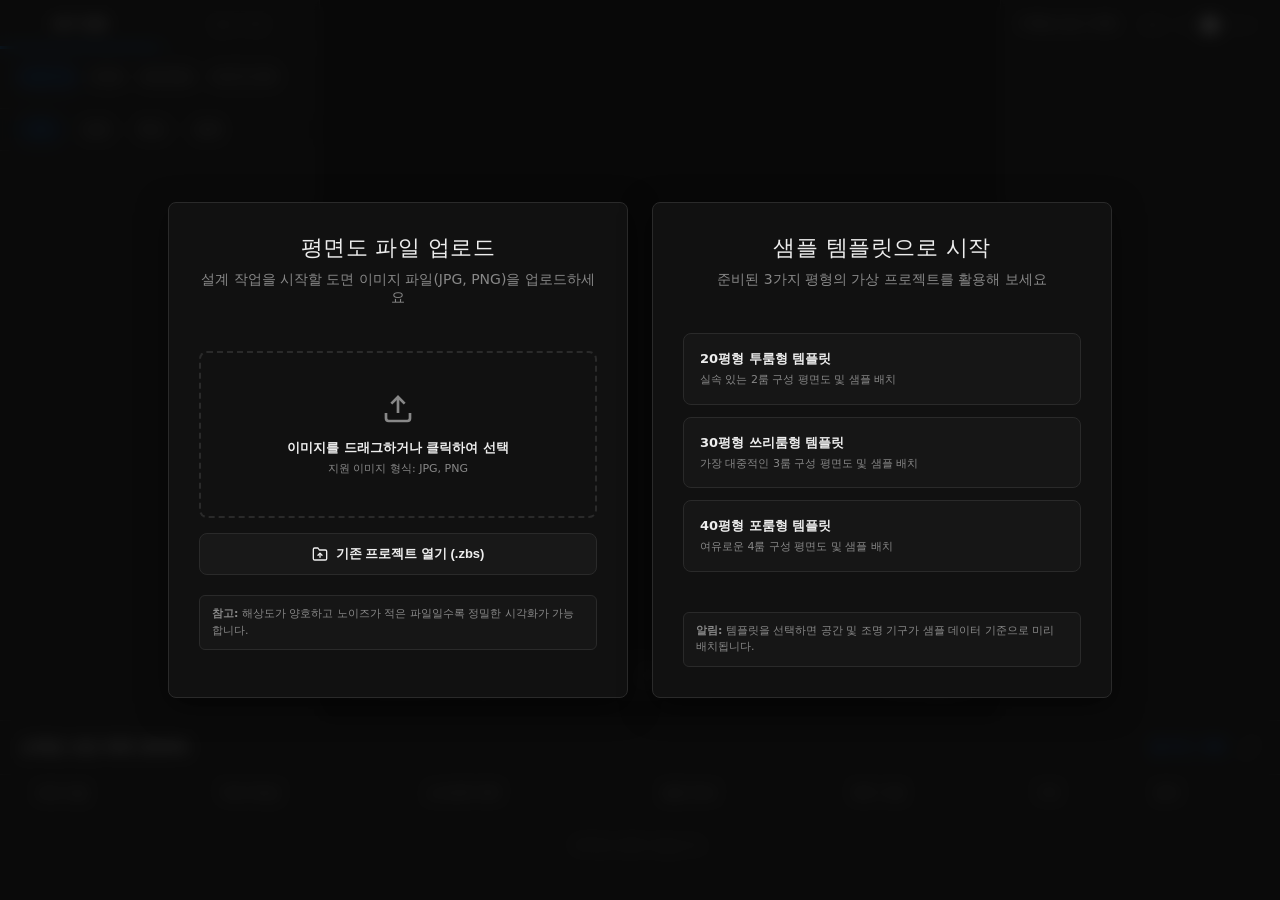
==== index.html @ 061b0a7b "fix: 마그네틱 레일 배치 시 마감캡 자동 등록 제거 레일 배치할 때마다 기본으로 함께 등록되던 마감캡 1개를 BOM 자동 산출 목록에서 제외 (app.js getMagnetic" ====
<!DOCTYPE html>
<html lang="ko">
<head>
    <script>
      if (location.hostname === 'insung-lll.github.io' || location.hostname === 'zibis-lighting-planner.vercel.app') {
        location.replace('https://zibis-lighting-planner.pages.dev/');
      }
    </script>
  <meta charset="utf-8">
  <meta http-equiv="X-UA-Compatible" content="IE=edge">
  <meta name="viewport" content="width=device-width, initial-scale=1.0, maximum-scale=1.0, user-scalable=no" />
  <title>ZIBIS — 조명 배치 플래너</title>
  <link rel="shortcut icon" href="img/pa_s.jpg" type="image/x-icon">
  <link rel="icon" href="img/pa_s.jpg" type="image/jpeg">
  <!-- Open Graph / KakaoTalk / Facebook Sharing Meta Tags -->
  <meta property="og:title" content="ZIBIS — 조명 배치 플래너" />
  <meta property="og:description" content="지비스 조명 배치 플래너 및 견적 계산기" />
  <meta property="og:type" content="website" />
  <meta property="og:url" content="https://zibis-lighting-planner.pages.dev/" />
  <meta property="og:image" content="https://zibis-lighting-planner.pages.dev/share.png" />
  <meta property="og:image:width" content="1200" />
  <meta property="og:image:height" content="630" />
  <meta name="twitter:card" content="summary_large_image" />
  <meta name="twitter:image" content="https://zibis-lighting-planner.pages.dev/share.png" />
  <link rel="stylesheet" type="text/css" href="style.css?v=29" />
  <script src="https://cdn.jsdelivr.net/npm/exceljs@4.4.0/dist/exceljs.min.js"></script>
  <script src="https://cdn.jsdelivr.net/npm/@supabase/supabase-js@2/dist/umd/supabase.min.js"></script>
</head>
<body>

<div class="app-wrapper" id="appWrapper">

  <!-- Top Navigation Bar -->
  <div class="topbar" style="position: relative; z-index: 300; display: none;">
    <div class="topbar-left" style="display:flex; align-items:center; gap:12px; position: relative;">
      <button class="btn" id="btnHamburgerMenu" title="메뉴" style="background: none; border: none; color: var(--text-dim); cursor: pointer; display: flex; align-items: center; justify-content: center; padding: 6px; border-radius: 6px; transition: all 0.2s;">
        <svg width="20" height="20" viewBox="0 0 24 24" fill="none" stroke="currentColor" stroke-width="2.5" stroke-linecap="round" stroke-linejoin="round">
          <line x1="3" y1="12" x2="21" y2="12"></line>
          <line x1="3" y1="6" x2="21" y2="6"></line>
          <line x1="3" y1="18" x2="21" y2="18"></line>
        </svg>
      </button>
      
      <!-- Hamburger Dropdown Menu -->
      <div class="hamburger-dropdown" id="hamburgerDropdown" style="display: none; position: absolute; left: 0; top: 40px; z-index: 1200;">
        <button class="hamburger-dropdown-item" id="btnMenuHome" style="width: 100%; border: none; background: none; padding: 10px 16px; text-align: left; font-size: 13px; color: var(--text); cursor: pointer; display: flex; align-items: center; gap: 16px; transition: background-color 0.15s;">
          <svg width="14" height="14" viewBox="0 0 11 12" fill="none" stroke="currentColor" stroke-width="1.2" stroke-linecap="round" stroke-linejoin="round">
            <path d="M0.5 5.02941L5.5 0.5L10.5 5.02941L10.5 11.5H7.375V8.91176C7.375 8.39693 7.17746 7.90319 6.82583 7.53915C6.4742 7.1751 5.99728 6.97059 5.5 6.97059C5.00272 6.97059 4.52581 7.1751 4.17418 7.53915C3.82255 7.90319 3.625 8.39693 3.625 8.91176V11.5H0.500003L0.5 5.02941Z"/>
          </svg>
          홈으로
        </button>
        <button class="hamburger-dropdown-item" id="btnMenuCalibrate" style="width: 100%; border: none; background: none; padding: 10px 16px; text-align: left; font-size: 13px; color: var(--text); cursor: pointer; display: flex; align-items: center; gap: 16px; transition: background-color 0.15s;">
          <svg width="14" height="14" viewBox="0 0 12 12" fill="none" stroke="currentColor" stroke-width="1.2" stroke-linecap="round" stroke-linejoin="round">
            <rect x="0.5" y="4" width="11" height="4" rx="0.5"/>
            <line x1="3" y1="4" x2="3" y2="6"/>
            <line x1="5.5" y1="4" x2="5.5" y2="6"/>
            <line x1="8" y1="4" x2="8" y2="6"/>
          </svg>
          스케일 보정
        </button>
        <button class="hamburger-dropdown-item" id="btnMenuSaveFile" style="width: 100%; border: none; background: none; padding: 10px 16px; text-align: left; font-size: 13px; color: var(--text); cursor: pointer; display: flex; align-items: center; gap: 16px; transition: background-color 0.15s;">
          <svg width="14" height="14" viewBox="0 0 11 12" fill="none" stroke="currentColor" stroke-width="1.2" stroke-linecap="round" stroke-linejoin="round">
            <path d="M10.5 8.26471V10.2059C10.5 10.9206 9.94036 11.5 9.25 11.5H1.75C1.05964 11.5 0.5 10.9206 0.5 10.2059L0.5 8.26471M8 5.67647L5.5 8.26471L3 5.67647M5.5 8.26471V0.5"/>
          </svg>
          파일 저장
        </button>
        <button class="hamburger-dropdown-item" id="btnMenuOpenFile" style="width: 100%; border: none; background: none; padding: 10px 16px; text-align: left; font-size: 13px; color: var(--text); cursor: pointer; display: flex; align-items: center; gap: 16px; transition: background-color 0.15s;">
          <svg width="14" height="14" viewBox="0 0 10 12" fill="none" stroke="currentColor" stroke-width="1.2" stroke-linecap="round" stroke-linejoin="round">
            <path d="M5.64286 0.5H0.5V11.5H9.5V4.16667M5.64286 0.5H6.28571L9.5 3.55556V4.16667M5.64286 0.5V2.94444C5.64286 3.55556 6.28571 4.16667 6.92857 4.16667H9.5"/>
          </svg>
          파일 열기
        </button>
        <button class="hamburger-dropdown-item" id="btnMenuDownloadEstimate" style="width: 100%; border: none; background: none; padding: 10px 16px; text-align: left; font-size: 13px; color: var(--text); cursor: pointer; display: flex; align-items: center; gap: 16px; transition: background-color 0.15s;">
          <svg width="18" height="18" viewBox="0 0 38 38" fill="none" xmlns="http://www.w3.org/2000/svg">
            <path fill-rule="evenodd" clip-rule="evenodd" d="M23.0659 4.35413L6.84827 4.35413V33.6458H31.1513V12.7747L23.0659 4.35413Z" stroke="currentColor" stroke-width="2.5" stroke-linecap="square"/>
            <path d="M22.312 5.23242V13.696H30.3982" stroke="currentColor" stroke-width="2.5" stroke-linecap="square"/>
            <path d="M17.2019 25.8517V16.2102" stroke="currentColor" stroke-width="2.5" stroke-linecap="square"/>
            <path d="M20.9437 22.9914L17.201 26.75L13.4584 22.9914" stroke="currentColor" stroke-width="2.5" stroke-linecap="square"/>
          </svg>
          견적 다운로드
        </button>
      </div>

      <div class="logo" id="logoHome">
        <img src="logo.png" alt="zibis logo">
      </div>
    </div>

    <div class="topbar-actions" style="display: flex; align-items: center; gap: 10px;">
      <!-- 로그인 전 화면용 Signup / Login 링크 (견적 다운로드 왼쪽 배치) -->
      <div class="header-auth-links" id="headerAuthLinks" style="margin-right: 12px; display: flex;">
        <span class="auth-link" id="btnHeaderSignup">Signup</span>
        <span class="auth-link" id="btnHeaderLogin">Login</span>
      </div>

      <!-- User Profile Dropdown (로그인 완료 시 노출, 견적 다운로드 왼쪽 배치) -->
      <div class="profile-menu-container" id="profileMenuContainer" style="display: none; position: relative; margin-right: 12px;">
        <!-- Circular grey outline button matching figma node 50-635 (No initials, silhouette only) -->
        <div class="profile-avatar" id="btnProfileMenu" style="width: 28px; height: 28px; border-radius: 50%; display: flex; align-items: center; justify-content: center; cursor: pointer; user-select: none; transition: background-color 0.2s;">
          <svg width="28" height="28" viewBox="0 0 26 26" fill="none" xmlns="http://www.w3.org/2000/svg">
            <path d="M13 1C6.37258 1 1 6.37258 1 13C1 19.6274 6.37258 25 13 25C19.6274 25 25 19.6274 25 13C25 6.37258 19.6274 1 13 1Z" fill="#2A2A2A"/>
            <path d="M13 13C15.2091 13 17 11.2091 17 9C17 6.79086 15.2091 5 13 5C10.7909 5 9 6.79086 9 9C9 11.2091 10.7909 13 13 13Z" fill="#2A2A2A"/>
            <path d="M21 21.9444C21 19.7847 19.4377 16.9999 17 17H9C6.56229 16.9999 5 19.7847 5 21.9444M1 13C1 6.37258 6.37258 1 13 1C19.6274 1 25 6.37258 25 13C25 19.6274 19.6274 25 13 25C6.37258 25 1 19.6274 1 13ZM17 9C17 11.2091 15.2091 13 13 13C10.7909 13 9 11.2091 9 9C9 6.79086 10.7909 5 13 5C15.2091 5 17 6.79086 17 9Z" stroke="#D9D9D9"/>
          </svg>
        </div>
        
        <!-- profile-dropdown matching hamburger-dropdown style -->
        <div class="hamburger-dropdown" id="profileDropdown" style="display: none; position: absolute; right: 0; top: 40px; z-index: 1200;">
          <button class="hamburger-dropdown-item" id="btnMenuProfile">
            <svg width="14" height="14" viewBox="0 0 11 12" fill="none" stroke="currentColor" stroke-width="1.2" stroke-linecap="round" stroke-linejoin="round">
              <path d="M8 7.83333H3C1.61929 7.83333 0.5 8.92775 0.5 10.2778V11.5H10.5V10.2778C10.5 8.92775 9.38071 7.83333 8 7.83333Z"/>
              <path d="M5.5 5.38889C6.88071 5.38889 8 4.29447 8 2.94444C8 1.59441 6.88071 0.5 5.5 0.5C4.11929 0.5 3 1.59441 3 2.94444C3 4.29447 4.11929 5.38889 5.5 5.38889Z"/>
            </svg>
            회원 정보
          </button>
          
          <button class="hamburger-dropdown-item" id="btnMenuEstimates" style="display: none !important;">
            <svg width="14" height="14" viewBox="0 0 11 12" fill="none" stroke="currentColor" stroke-width="1.2" stroke-linecap="round" stroke-linejoin="round">
              <path d="M2.64286 6.61111H6.92857M2.64286 9.05556H8.35714M6.21429 0.5H0.5V11.5H10.5V4.16667M6.21429 0.5H6.92857L10.5 3.55556V4.16667M6.21429 0.5V2.94444C6.21429 3.55556 6.92857 4.16667 7.64286 4.16667H10.5"/>
            </svg>
            내 견적서
          </button>
          
          <button class="hamburger-dropdown-item" id="btnMenuFeedback">
            <svg width="14" height="14" viewBox="0 0 11 11" fill="none" stroke="currentColor" stroke-width="1.2" stroke-linecap="round" stroke-linejoin="round">
              <path d="M10.5 10.5L7.33334 9.44445C7.33334 9.44445 6.65816 9.94442 5.22222 9.94442C2.61421 9.94442 0.5 7.83021 0.5 5.22221C0.5 2.61421 2.61421 0.5 5.22222 0.5C7.83022 0.5 9.94443 2.61421 9.94443 5.22221C9.94443 6.61109 9.44445 7.33334 9.44445 7.33334L10.5 10.5Z"/>
            </svg>
            의견 남기기
          </button>
          
          <div style="height: 1px; background-color: #2a2a2a; margin: 4px 0; width: 100%;"></div>
          
          <button class="hamburger-dropdown-item logout" id="btnMenuLogout" style="color: #737373 !important; justify-content: center; text-align: center;">
            로그아웃
          </button>
        </div>
      </div>

      <!-- 견적 다운로드 버튼 영역 (프로젝트 로드 후 노출, 가장 우측 배치) -->
      <div class="download-container" style="position: relative; display: none; align-items: center; gap: 8px;">
        <!-- 실제 클릭 로직은 기존 버튼에 그대로 유지, 화면엔 숨기고 아래 "견적" 드롭다운에서 위임 호출 -->
        <button class="btn btn-secondary btn-consult" id="btnConsultation" title="견적 상담 신청 (플로우 연동)" style="display: none;">
          <svg width="15" height="15" viewBox="0 0 24 24" fill="none" stroke="currentColor" stroke-width="2.5" stroke-linecap="round" stroke-linejoin="round">
            <path d="M21 15a2 2 0 0 1-2 2H7l-4 4V5a2 2 0 0 1 2-2h14a2 2 0 0 1 2 2z"/>
          </svg>
          견적 상담하기
        </button>
        <button class="btn btn-primary btn-download" id="btnExport" title="견적 다운로드 (엑셀)" style="display: none;">
          <svg width="18" height="18" viewBox="0 0 38 38" fill="none" xmlns="http://www.w3.org/2000/svg" style="margin-top: -1px;">
            <path fill-rule="evenodd" clip-rule="evenodd" d="M23.0659 4.35413L6.84827 4.35413V33.6458H31.1513V12.7747L23.0659 4.35413Z" stroke="currentColor" stroke-width="2.5" stroke-linecap="square"/>
            <path d="M22.312 5.23242V13.696H30.3982" stroke="currentColor" stroke-width="2.5" stroke-linecap="square"/>
            <path d="M17.2019 25.8517V16.2102" stroke="currentColor" stroke-width="2.5" stroke-linecap="square"/>
            <path d="M20.9437 22.9914L17.201 26.75L13.4584 22.9914" stroke="currentColor" stroke-width="2.5" stroke-linecap="square"/>
          </svg>
          견적 다운로드
        </button>

        <!-- 견적 통합 드롭다운: 다운로드(즉시 실행) / 상담하기 / 상담내역(드롭다운) -->
        <div class="quote-menu-wrap" id="quoteMenuWrap" style="position: relative; display: flex; gap: 1px; height: 34px;">
          <button class="quote-btn-download" id="btnQuoteDownloadDirect" title="견적 다운로드">
            <svg width="19" height="19" viewBox="0 0 19 19" fill="none" xmlns="http://www.w3.org/2000/svg">
              <path fill-rule="evenodd" clip-rule="evenodd" d="M11.5329 2.17708L3.42411 2.17708V16.8229H15.5756V6.38737L11.5329 2.17708Z" stroke="white" stroke-width="1.2" stroke-linecap="square"/>
              <path d="M11.156 2.61621V6.84801H15.1991" stroke="white" stroke-width="1.2" stroke-linecap="square"/>
              <path d="M8.60095 12.9259V8.10509" stroke="white" stroke-width="1.2" stroke-linecap="square"/>
              <path d="M10.4718 11.4957L8.60049 13.375L6.72917 11.4957" stroke="white" stroke-width="1.2" stroke-linecap="square"/>
            </svg>
            견적 다운로드
          </button>
          <button class="quote-btn-toggle" id="btnQuoteDropdownToggle" title="더 보기">
            <svg width="10" height="6" viewBox="0 0 9.2 5.2" fill="none" xmlns="http://www.w3.org/2000/svg">
              <path d="M0.6 0.6L4.6 4.6L8.6 0.6" stroke="white" stroke-width="1.2" stroke-linecap="round" stroke-linejoin="round"/>
            </svg>
          </button>
          <div class="hamburger-dropdown" id="quoteDropdown" style="display: none; position: absolute; right: 0; top: 40px; z-index: 1200;">
            <button class="hamburger-dropdown-item" id="btnMenuQuoteConsult" style="display: none;">
              <svg width="14" height="14" viewBox="0 0 24 24" fill="none" stroke="currentColor" stroke-width="2.5" stroke-linecap="round" stroke-linejoin="round">
                <path d="M21 15a2 2 0 0 1-2 2H7l-4 4V5a2 2 0 0 1 2-2h14a2 2 0 0 1 2 2z"/>
              </svg>
              견적 상담하기
            </button>
            <button class="hamburger-dropdown-item" id="btnMenuQuoteHistory" style="display: none;">
              <svg width="14" height="14" viewBox="0 0 24 24" fill="none" stroke="currentColor" stroke-width="2.5" stroke-linecap="round" stroke-linejoin="round">
                <circle cx="12" cy="12" r="9"/>
                <polyline points="12 7 12 12 15 14"/>
              </svg>
              견적 상담내역
            </button>
          </div>
        </div>
      </div>
    </div>
  </div>

  <!-- Hidden file input for loading project files -->
  <input type="file" id="loadProjectInput" accept=".zbs" style="display:none;">

  <!-- Main Layout -->
  <div class="main-layout">
    
    <!-- Left Sidebar: Fixture Library -->
    <div class="left-panel" id="leftPanel">
      <div class="library-tabs" id="libraryTabs">
        <div class="library-tab active" data-line="zibis_iot">IoT 조명</div>
        <div class="library-tab" data-line="zibis_general">일반 조명</div>
        <div class="library-tab-indicator" id="libraryTabIndicator"></div>
      </div>
      <div class="category-pills-wrap" id="categoryPillsWrap">
        <div class="category-pills" id="categoryPills">
          <div class="pill active" data-category="downlight">다운라이트</div>
          <div class="pill" data-category="direct">메인등</div>
          <div class="pill" data-category="multi">멀티매입등</div>
          <div class="pill" data-category="linebar">라인/마그네틱</div>
        </div>
      </div>
      
      <div class="sub-category-pills-wrap" id="subCategoryPillsWrap">
        <div class="sub-category-pills" id="subCategoryPills">
          <div class="sub-pill active" data-subcategory="all">전체</div>
          <div class="sub-pill" data-subcategory="spot">집중</div>
          <div class="sub-pill" data-subcategory="diffused">확산</div>
          <div class="sub-pill" data-subcategory="deep">움푹</div>
        </div>
      </div>

      <div class="fixture-list" id="fixtureList">
        <!-- Fixture cards populated dynamically via JS -->
      </div>
      
      <!-- Left Panel Bottom Info Section -->
      <div class="left-panel-info" id="canvasToolbar" style="display:none;">
        <div style="display:flex; align-items:center; gap:0;">
          <button id="infoPrevBtn" class="info-nav-btn" aria-label="이전">&#8249;</button>
          <div class="left-panel-info-scroll" id="infoPanelScroll">
            <div class="left-panel-info-group">
              <div class="stat">
                <span class="prop-label">스케일</span>
                <span class="stat-value" id="scaleDisplay">1m = - px</span>
              </div>
              <div class="stat">
                <span class="prop-label">면적</span>
                <span class="stat-value" id="pyeongDisplay">-</span>
              </div>
              <div class="stat">
                <span class="prop-label">천장고</span>
                <div class="stat-value" style="display:flex; align-items:center; gap:4px;">
                  <input type="number" class="form-input" id="ceilingHeightInput" value="2.4" min="1.0" max="6.0" step="0.1" style="width: 46px; height: 24px; text-align: center; background-color: rgba(255,255,255,0.06); border: 1px solid var(--border); border-radius: 4px; color: var(--text); font-size: 12px; padding: 0; box-sizing: border-box; outline: none; -moz-appearance: textfield;">
                  <span style="font-size:12px; color:var(--text-dim); font-weight:normal;">m</span>
                </div>
              </div>
            </div>
          </div>
          <button id="infoNextBtn" class="info-nav-btn" aria-label="다음">&#8250;</button>
        </div>
      </div>
    </div>
    
    <!-- Center Canvas Area -->
    <div class="canvas-area" id="canvasArea" tabindex="0">

      <!-- Zone Polygon Drawing Hint -->
      <div class="zone-draw-hint" id="zoneDrawHint" style="display: none;">
        <kbd>Shift</kbd>를 누른 채 이동하면 수평/수직 정렬 · 잘못 찍었으면 <kbd>Backspace</kbd>로 마지막 점 취소
      </div>

      <!-- Horizontal Toolbar at Bottom Center -->
      <div class="horizontal-toolbar" id="horizontalToolbar">
        <!-- 공간 추가 (사각형) -->
        <div class="toolbar-group" style="position: relative;">
          <button class="toolbar-btn" id="btnDrawZoneRect" data-tooltip="공간 추가 (사각형)">
            <svg width="16" height="16" viewBox="0 0 24 24" fill="none" stroke="currentColor" stroke-width="2" stroke-linecap="round" stroke-linejoin="round">
              <rect x="3" y="3" width="18" height="18" rx="2"/>
            </svg>
          </button>
          
          <!-- Onboarding Guide Tooltip -->
          <div class="onboarding-tooltip" id="onboardingTooltip">
            <span>도면 위에 먼저 공간을 추가해 주세요!</span>
            <button class="onboarding-close-btn" id="btnDismissOnboarding" title="닫기">×</button>
            <div class="onboarding-tooltip-arrow"></div>
          </div>
        </div>

        <!-- 공간 추가 (다각형) -->
        <div class="toolbar-group">
          <button class="toolbar-btn" id="btnDrawZonePolygon" data-tooltip="공간 추가 (다각형)">
            <svg width="16" height="16" viewBox="0 0 24 24" fill="none" stroke="currentColor" stroke-width="2" stroke-linecap="round" stroke-linejoin="round">
              <polygon points="12 2, 22 8.5, 17 20, 7 20, 2 8.5"/>
            </svg>
          </button>
        </div>

        <!-- 선택 모드 -->
        <div class="toolbar-group">
          <button class="toolbar-btn active" id="btnSelectMode" data-tooltip="선택 모드">
            <svg width="16" height="16" viewBox="0 0 24 24" fill="none" stroke="currentColor" stroke-width="2" stroke-linecap="round" stroke-linejoin="round">
              <polygon points="3 3, 21 10, 12 12, 10 21"/>
            </svg>
          </button>
        </div>

        <!-- 치수 추가 -->
        <div class="toolbar-group">
          <button class="toolbar-btn" id="tabMeasure" data-tooltip="치수 추가">
            <svg width="16" height="16" viewBox="0 0 24 24" fill="none" stroke="currentColor" stroke-width="2" stroke-linecap="round" stroke-linejoin="round">
              <path d="M2 20L20 2"/>
              <path d="M5.5 16.5L8 14"/>
              <path d="M9.5 12.5L12 10"/>
              <path d="M13.5 8.5L16 6"/>
            </svg>
          </button>
        </div>

        <!-- 컨트롤러 위치 표시 (선택 사항) -->
        <div class="toolbar-group">
          <button class="toolbar-btn" id="tabControllerMark" data-tooltip="컨트롤러 위치 표시 (선택)">
            <svg width="16" height="16" viewBox="0 0 24 24" fill="none" stroke="currentColor" stroke-width="2" stroke-linecap="round" stroke-linejoin="round">
              <path d="M12 22s8-7.4 8-13a8 8 0 1 0-16 0c0 5.6 8 13 8 13z"/>
              <circle cx="12" cy="9" r="2.5"/>
            </svg>
          </button>
        </div>

        <!-- 구분선 -->
        <div class="toolbar-divider"></div>

        <!-- 뒤로가기 -->
        <div class="toolbar-group">
          <button class="toolbar-btn" id="btnUndo" data-tooltip="뒤로가기 (Ctrl+Z)" disabled>
            <svg width="16" height="16" viewBox="0 0 24 24" fill="none" stroke="currentColor" stroke-width="2" stroke-linecap="round" stroke-linejoin="round">
              <path d="M3 7v6h6"/>
              <path d="M21 17a9 9 0 0 0-9-9 9 9 0 0 0-6 2.3L3 13"/>
            </svg>
          </button>
        </div>

        <!-- 앞으로가기 -->
        <div class="toolbar-group">
          <button class="toolbar-btn" id="btnRedo" data-tooltip="앞으로가기 (Ctrl+Y)" disabled>
            <svg width="16" height="16" viewBox="0 0 24 24" fill="none" stroke="currentColor" stroke-width="2" stroke-linecap="round" stroke-linejoin="round">
              <path d="M21 7v6h-6"/>
              <path d="M3 17a9 9 0 0 1 9-9 9 9 0 0 1 6 2.3l3 2.7"/>
            </svg>
          </button>
        </div>
      </div>
      
      <!-- Interactive canvas container (Pan & Zoom) -->
      <div class="canvas-container" id="canvasContainer" style="display:none;">
        <canvas id="floorplanCanvas"></canvas>
        <canvas id="gridCanvas" class="grid-overlay"></canvas>
        <canvas id="zoneCanvas" class="grid-overlay"></canvas>
        <canvas id="lightOverlay"></canvas>
        <canvas id="interactionLayer"></canvas>
      </div>
      
      <!-- 제품 설치 안내 멘트 바 -->
      <div id="placeGuideToast" style="display: none; position: absolute; top: 20px; left: 50%; transform: translateX(-50%); background: rgba(18, 18, 18, 0.85); backdrop-filter: blur(10px); border: 1px solid rgba(255, 255, 255, 0.1); border-radius: 30px; padding: 10px 20px; color: #ffffff; font-size: 12px; font-weight: 500; align-items: center; gap: 8px; box-shadow: 0 8px 32px rgba(0, 0, 0, 0.4); z-index: 100; transition: opacity 0.2s ease, transform 0.2s ease; pointer-events: none;">
        <span style="display: inline-block; width: 6px; height: 6px; background-color: #007ce4; border-radius: 50%;"></span>
        <span>도면에 제품 설치 중... <span style="color: #888888;">(<span style="color: #ffffff; font-weight: 600;">Shift 키</span>를 누르면 자동 스냅 정렬선이 켜집니다.)</span></span>
      </div>
      <!-- Canvas Zoom Nav -->
      <div class="canvas-zoom-nav" id="canvasZoomNav">
        <button class="zoom-btn" id="btnCanvasZoomOut" title="축소">
          <svg width="14" height="14" viewBox="0 0 24 24" fill="none" stroke="currentColor" stroke-width="2.5" stroke-linecap="round" stroke-linejoin="round">
            <line x1="5" y1="12" x2="19" y2="12"/>
          </svg>
        </button>
        <span class="zoom-text" id="zoomDisplay">100%</span>
        <button class="zoom-btn" id="btnCanvasZoomIn" title="확대">
          <svg width="14" height="14" viewBox="0 0 24 24" fill="none" stroke="currentColor" stroke-width="2.5" stroke-linecap="round" stroke-linejoin="round">
            <line x1="12" y1="5" x2="12" y2="19"/>
            <line x1="5" y1="12" x2="19" y2="12"/>
          </svg>
        </button>
        <button class="zoom-btn" id="btnCanvasZoomReset" title="초기화" style="margin-left:4px; font-size:10px; font-weight:800; width:auto; padding:0 6px; letter-spacing:0.5px;">FIT</button>
      </div>

      <!-- Hover Tooltip for Placed Lights -->
      <div class="light-tooltip" id="lightTooltip"></div>

      <!-- 스냅 토글 스위치 (캔버스 내부 배치) -->
      <div class="snap-toggle-row">
        <span class="snap-toggle-label">스냅</span>
        <div class="apple-switch" id="snapToggleBtn">
          <div class="apple-switch-handle"></div>
        </div>
      </div>

    </div>

    <!-- Right Sidebar: Analytics & Zone List -->
    <div class="right-panel" id="rightPanel">
      <div class="right-panel-section" style="flex: 1; display: flex; flex-direction: column; min-height: 0;">
        <div style="display: flex; align-items: center; justify-content: space-between; margin-bottom: 12px;">
          <div class="section-title" style="margin-bottom: 0;">구획된 공간 목록</div>
          <div style="display: flex; align-items: center; gap: 8px; justify-content: flex-end;">
            <span style="font-size: 11px; color: var(--text-dim); user-select: none; font-weight: 500; margin-right: 4px;">조도</span>
            <input type="range" id="heatmapOpacitySlider" min="0" max="50" value="20" style="width: 80px; height: 6px; background: rgba(255,255,255,0.1); border-radius: 3px; outline: none; -webkit-appearance: none; cursor: pointer; transition: background 0.1s;">
          </div>
        </div>
        <div class="zone-list" id="zoneList" style="flex: 1; overflow-y: auto;">
          <!-- Populated dynamically -->
        </div>
      </div>
    </div>
  </div>

  <!-- Bottom Panel: BOM Table -->
  <div class="bottom-panel" id="bottomPanel">
    <div class="panel-header" style="justify-content: space-between; align-items: center; display: flex;">
      <div style="display: flex; align-items: center; gap: 16px;">
        <span>선택된 조명 목록 (BOM)</span>
        <div class="bom-filter-tags" id="bomFilterTags" style="display:flex; align-items:center; gap:6px;">
          <!-- Dynamically populated space tags -->
        </div>
      </div>
      <div style="display:flex; align-items:center; gap:12px;">
        <span style="font-size:12px; color:var(--accent); font-weight:700;" id="bomSummaryText">총 0개 | 0W</span>
        <button class="btn-icon" id="btnMaximizeBOM" title="BOM 확대" style="background:none; border:none; color:var(--text-dim); cursor:pointer; display:flex; align-items:center; padding: 4px;">
          <svg width="14" height="14" viewBox="0 0 24 24" fill="none" stroke="currentColor" stroke-width="2" stroke-linecap="round" stroke-linejoin="round">
            <polyline points="15 3 21 3 21 9"/>
            <polyline points="9 21 3 21 3 15"/>
            <line x1="21" y1="3" x2="14" y2="10"/>
            <line x1="3" y1="21" x2="10" y2="14"/>
          </svg>
        </button>
      </div>
    </div>
    <!-- BOM Toast Message (Option C) -->
    <div id="bomToastMessage" style="display: none; background: var(--accent-light); border: 1px solid var(--accent); border-radius: 8px; padding: 10px 16px; margin: 10px 16px; color: var(--text); font-size: 12px; align-items: center; justify-content: space-between;">
      <div style="display: flex; align-items: center; gap: 8px;">
        <span style="font-size: 14px;">💡</span>
        <span>마그네틱 레일 설치 시 필수 부자재(전원선, 연결선, 마감캡)가 자동으로 견적에 포함됩니다.</span>
      </div>
      <button style="background: none; border: none; color: var(--text-dim); cursor: pointer; font-size: 14px; font-weight: bold; padding: 0 4px;" onclick="dismissBOMToast()">×</button>
    </div>
    <div class="bom-table-wrap">
      <table class="bom-table">
        <thead>
          <tr>
            <th>조명 모델</th>
            <th>구분 (타입)</th>
            <th>소비전력 (W)</th>
            <th>광량 (lm)</th>
            <th>배치 수량</th>
            <th>가격</th>
            <th>동작</th>
          </tr>
        </thead>
        <tbody id="bomTableBody">
          <!-- Filled dynamically via JS -->
          <tr>
            <td colspan="7" style="text-align:center; color:var(--text-dim); padding:24px;">배치된 조명이 없습니다.</td>
          </tr>
        </tbody>
      </table>
    </div>
  </div>

  <!-- Upload Floor Plan Modal (Step 1) -->
  <div class="upload-overlay" id="uploadOverlay">
    <div class="start-container">
      
      <!-- Card 1: File Upload & Project Load -->
      <div class="upload-box" id="uploadBox">
        <h2 class="upload-title">평면도 파일 업로드</h2>
        <p class="upload-subtitle">설계 작업을 시작할 도면 이미지 파일(JPG, PNG)을 업로드하세요</p>
        
        <div class="main-drop-zone" id="mainDropZone" style="margin-top: 20px; padding: 40px 20px;">
          <div class="drop-icon">
            <svg width="32" height="32" viewBox="0 0 24 24" fill="none" stroke="currentColor" stroke-width="2">
              <path d="M21 15v4a2 2 0 0 1-2 2H5a2 2 0 0 1-2-2v-4"/><polyline points="17 8 12 3 7 8"/><line x1="12" y1="3" x2="12" y2="15"/>
            </svg>
          </div>
          <p class="drop-title">이미지를 드래그하거나 클릭하여 선택</p>
          <p class="drop-hint">지원 이미지 형식: JPG, PNG</p>
        </div>
        <input type="file" id="fileInput" accept="image/png, image/jpeg" style="display:none;">
        
        <div style="display: flex; justify-content: center; margin-top: 15px;">
          <button class="btn" id="btnLoadProjectFirst" style="width: 100%; height: 42px; justify-content: center; gap: 8px; font-weight: 600; border-color: var(--border); background-color: rgba(255, 255, 255, 0.03);">
            <svg width="16" height="16" viewBox="0 0 24 24" fill="none" stroke="currentColor" stroke-width="2" stroke-linecap="round" stroke-linejoin="round">
              <path d="M22 19a2 2 0 0 1-2 2H4a2 2 0 0 1-2-2V5a2 2 0 0 1 2-2h5l2 3h9a2 2 0 0 1 2 2z"/>
              <line x1="12" y1="11" x2="12" y2="17"/>
              <polyline points="9 14 12 11 15 14"/>
            </svg>
            기존 프로젝트 열기 (.zbs)
          </button>
        </div>
        
        <div class="info-box" style="margin-top: 20px; text-align: left; background-color: rgba(255, 255, 255, 0.02); border: 1px solid var(--border); padding: 10px 12px; border-radius: 6px; font-size: 11px; color: var(--text-dim); line-height: 1.5; margin-bottom: 0;">
          <strong>참고:</strong> 해상도가 양호하고 노이즈가 적은 파일일수록 정밀한 시각화가 가능합니다.
        </div>
      </div>

      <!-- Card 2: Sample Templates -->
      <div class="template-box" id="templateBox">
        <h2 class="upload-title">샘플 템플릿으로 시작</h2>
        <p class="upload-subtitle">준비된 3가지 평형의 가상 프로젝트를 활용해 보세요</p>
        
        <div class="template-list">
          <div class="template-card-row" data-template-file="temp/20평_zibis_조명배치_1781674941679.zbs">
            <div class="template-card-text">
              <span class="template-card-name">20평형 투룸형 템플릿</span>
              <span class="template-card-desc">실속 있는 2룸 구성 평면도 및 샘플 배치</span>
            </div>
          </div>
          
          <div class="template-card-row" data-template-file="temp/30평_zibis_조명배치_1781675904407.zbs">
            <div class="template-card-text">
              <span class="template-card-name">30평형 쓰리룸형 템플릿</span>
              <span class="template-card-desc">가장 대중적인 3룸 구성 평면도 및 샘플 배치</span>
            </div>
          </div>
          
          <div class="template-card-row" data-template-file="temp/40평_zibis_조명배치_1781676753989.zbs">
            <div class="template-card-text">
              <span class="template-card-name">40평형 포룸형 템플릿</span>
              <span class="template-card-desc">여유로운 4룸 구성 평면도 및 샘플 배치</span>
            </div>
          </div>
        </div>
        
        <div class="info-box" style="margin-top: 20px; text-align: left; background-color: rgba(255, 255, 255, 0.02); border: 1px solid var(--border); padding: 10px 12px; border-radius: 6px; font-size: 11px; color: var(--text-dim); line-height: 1.5; margin-bottom: 0;">
          <strong>알림:</strong> 템플릿을 선택하면 공간 및 조명 기구가 샘플 데이터 기준으로 미리 배치됩니다.
        </div>
      </div>

    </div>
  </div>


  <!-- Calibration Modal (Scale Calibration) -->
  <div class="calibrate-overlay" id="calibrateOverlay" style="display:none;">
    <div class="calibrate-header">
      <div style="display:flex; align-items:center;">
        <button class="btn-icon" id="btnCalibrateBack" title="뒤로 가기" style="margin-right: 12px; background: none; border: none; color: var(--text); cursor: pointer; display: flex; align-items: center; justify-content: center; padding: 4px;">
          <svg width="20" height="20" viewBox="0 0 24 24" fill="none" stroke="currentColor" stroke-width="2" stroke-linecap="round" stroke-linejoin="round">
            <line x1="19" y1="12" x2="5" y2="12"></line>
            <polyline points="12 19 5 12 12 5"></polyline>
          </svg>
        </button>
        <span class="calibrate-title">스케일 보정 (Pixel to Meter)</span>
      </div>
      <button class="btn" id="btnCancelCalibrate">건너뛰기</button>
    </div>
    <div class="calibrate-body">
      <div class="calibrate-canvas-wrap" id="calibrateCanvasWrap">
        <canvas id="calibrateCanvas"></canvas>

        <!-- Floating Calibration Input Popup -->
        <div id="calibrateInputPopup" style="display: none; position: absolute; background: rgba(25, 25, 25, 0.95); border: 1px solid rgba(255, 255, 255, 0.15); border-radius: 8px; padding: 10px 12px; box-shadow: 0 8px 24px rgba(0, 0, 0, 0.5); z-index: 1000; width: 190px; box-sizing: border-box; color: #fff; pointer-events: auto;">
          <div style="font-size: 11px; font-weight: 700; margin-bottom: 6px; letter-spacing: 0.3px; color: rgba(255,255,255,0.9);">📏 실제 길이 입력 (mm)</div>
          <div style="display: flex; gap: 8px; align-items: center;">
            <input type="number" id="popupRefDistance" value="3000" min="1" step="1" style="flex: 1; min-width: 0; background: rgba(0, 0, 0, 0.4); border: 1px solid rgba(255, 255, 255, 0.25); border-radius: 4px; padding: 5px 8px; color: #fff; font-size: 13px; font-weight: bold; outline: none; text-align: center;">
            <button id="btnPopupApply" style="background: #0070f3; border: none; border-radius: 4px; color: #fff; padding: 5px 12px; font-size: 12px; font-weight: 700; cursor: pointer; transition: background 0.15s; outline: none; white-space: nowrap;">적용</button>
          </div>
        </div>

        <!-- Shift Snap Hint -->
        <div class="zone-draw-hint" id="calibrateSnapHint" style="display: none;">
          <kbd>Shift</kbd>를 누른 채 이동하면 수평/수직 정렬
        </div>

        <!-- Zoom Navigation Widget -->
        <div class="calibrate-zoom-nav">
          <button class="zoom-btn" id="btnCalibrateZoomOut" title="축소">
            <svg width="14" height="14" viewBox="0 0 24 24" fill="none" stroke="currentColor" stroke-width="2" stroke-linecap="round" stroke-linejoin="round">
              <line x1="5" y1="12" x2="19" y2="12"></line>
            </svg>
          </button>
          <span class="zoom-text" id="txtCalibrateZoom">100%</span>
          <button class="zoom-btn" id="btnCalibrateZoomIn" title="확대">
            <svg width="14" height="14" viewBox="0 0 24 24" fill="none" stroke="currentColor" stroke-width="2" stroke-linecap="round" stroke-linejoin="round">
              <line x1="12" y1="5" x2="12" y2="19"></line>
              <line x1="5" y1="12" x2="19" y2="12"></line>
            </svg>
          </button>
          <button class="zoom-btn" id="btnCalibrateZoomReset" title="초기화" style="margin-left: 4px; font-size: 10px; font-weight: 800; width: auto; padding: 0 6px; letter-spacing: 0.5px;">FIT</button>
        </div>
      </div>
      <div class="calibrate-panel">
        <div class="section-title">스케일 보정 설정</div>

        <div class="form-row" style="margin-bottom:6px;">
          <label class="form-label">전체 면적</label>
          <div class="height-input-row">
            <input type="number" class="form-input" id="pyeongInput" placeholder="예: 32" min="1" step="0.5">
            <span class="unit">평</span>
          </div>
        </div>
        <div style="font-size:11px; color:var(--text-dim); margin-bottom:14px; min-height:16px;" id="pyeongPreview"></div>

        <div class="calibrate-tab-content active" id="contentCalibrateManual">
          <p class="calibrate-step-desc" style="margin-bottom: 12px;">
            도면 상의 <strong>실제 수치(예: 방 가로 치수선 등)를 알고 있는 기준선의 양 끝점</strong>을 클릭하여 선을 직접 그려주세요.
          </p>
          <div class="form-row" style="margin-bottom: 12px;">
            <label class="form-label">그려진 기준선의 실제 길이 (mm)</label>
            <div class="height-input-row">
              <input type="number" class="form-input" id="referenceDistance" value="3000" min="1" step="1">
              <span class="unit">mm</span>
            </div>
          </div>

          <div class="info-box-sm" style="font-size: 11px; color: var(--text-dim); line-height: 1.6; margin-bottom: 12px; background-color: rgba(255, 255, 255, 0.02); border: 1px solid var(--border); padding: 12px; border-radius: 6px; display: flex; flex-direction: column; align-items: flex-start; gap: 8px; text-align: left; width: 100%; box-sizing: border-box;">
            <div style="font-weight: 600; color: var(--text); display: flex; align-items: center; gap: 6px; font-size: 12px;">
              <span>📐 스케일 보정 팁</span>
            </div>
            <ul style="margin: 0; padding-left: 16px; display: flex; flex-direction: column; gap: 4px;">
              <li>도면의 <strong>치수선(예: 3000, 3600 등)</strong>의 양 끝점을 클릭하여 맞추는 것이 가장 정확합니다.</li>
              <li>치수선 수치(예: 3000)를 실제 길이에 그대로 입력해 주세요.</li>
              <li>방문이나 가구는 도면상 축척이 정확하지 않은 경우가 많으므로 기준선으로 사용하지 않는 것을 권장합니다.</li>
            </ul>
          </div>

          <div class="form-row" id="calibrateStatus" style="font-size:11px; color:var(--text-dim); margin-bottom: 0;">
            기준선 시작점을 클릭하세요.
          </div>
        </div>

        <button class="btn btn-primary" id="btnApplyCalibrate" style="width:100%; margin-top: auto;" disabled>설정 완료</button>
      </div>
    </div>
  </div>

  <!-- Custom Confirm Dialog -->
  <div class="confirm-overlay" id="confirmOverlay">
    <div class="confirm-dialog" style="position: relative;">
      <button class="modal-close-btn" id="btnCloseConfirm">
        <svg viewBox="0 0 15.5 15.5" fill="none" stroke="currentColor" stroke-width="1.5" stroke-linecap="round" stroke-linejoin="round">
          <path d="M14.75 0.75L0.75 14.75M0.750014 0.75L14.75 14.75"/>
        </svg>
      </button>
      <h3 id="confirmTitle">경고</h3>
      <p class="confirm-msg" id="confirmMsg">진행하시겠습니까?</p>
      <div class="confirm-actions">
        <button class="btn" id="confirmCancel">취소</button>
        <button class="btn btn-primary" id="confirmOk" style="background-color:var(--danger); border-color:var(--danger); color:#fff;">진행</button>
      </div>
    </div>
  </div>

  <!-- Custom Zone Selection Dialog (2depth Figma Popup) -->
  <div class="confirm-overlay" id="zoneSelectOverlay">
    <div class="confirm-dialog confirm-dialog-figma" style="width: 460px; position: relative; overflow: hidden;">
      <button class="modal-close-btn" id="btnCloseZoneSelect">
        <svg viewBox="0 0 15.5 15.5" fill="none" stroke="currentColor" stroke-width="1.5" stroke-linecap="round" stroke-linejoin="round">
          <path d="M14.75 0.75L0.75 14.75M0.750014 0.75L14.75 14.75"/>
        </svg>
      </button>

      <!-- Depth 1: 공간 성격 선택 -->
      <div id="zoneSelectDepth1" class="zone-depth-container active">
        <h3 class="figma-title">공간 밝기 성격 선택</h3>
        <p class="figma-desc">이 공간을 주로 어떤 밝기로 사용하고 싶으신가요?</p>
        
        <div class="zone-type-cards">
          <div class="zone-type-card" id="cardFocus" data-lumen="1250">
            <div class="card-icon">
              <img src="img/icon-focus.svg" class="card-icon-img" alt="Focus">
            </div>
            <div class="card-title">밝은 집중 공간</div>
            <div class="card-desc">"도서관이나 공부방처럼 맑고 그림자 없는 선명한 밝기"</div>
            <div class="card-meta">평당 1,250 lm</div>
          </div>
          <div class="zone-type-card" id="cardCozy" data-lumen="700">
            <div class="card-icon">
              <img src="img/icon-rest.svg" class="card-icon-img" alt="Cozy">
            </div>
            <div class="card-title">아늑한 휴식 공간</div>
            <div class="card-desc">"호텔이나 감성 카페처럼 눈이 편안하고 따뜻한 밝기"</div>
            <div class="card-meta">평당 700 lm</div>
          </div>
        </div>
      </div>

      <!-- Depth 2: 구체적인 공간 지정 -->
      <div id="zoneSelectDepth2" class="zone-depth-container">
        <h3 class="figma-title" style="display: flex; align-items: center;">
          <button id="btnBackToDepth1" class="back-arrow-btn" type="button">
            <svg width="20" height="20" viewBox="0 0 24 24" fill="none" stroke="currentColor" stroke-width="2.5" stroke-linecap="round" stroke-linejoin="round">
              <line x1="19" y1="12" x2="5" y2="12"></line>
              <polyline points="12 19 5 12 12 5"></polyline>
            </svg>
          </button>
          공간 이름 지정
        </h3>
        <p class="figma-desc" id="depth2SubTitle">어떤 공간인지 선택하거나 이름을 직접 입력해주세요.</p>
        
        <div class="form-row" style="margin-bottom: 18px;">
          <label class="form-label" style="display: block; margin-bottom: 8px; font-size: 11px; color: var(--text-dim);">추천 공간 태그</label>
          <div id="zoneSuggestTags" class="zone-suggest-tags">
            <!-- JS로 동적 생성됨 -->
          </div>
        </div>

        <div class="form-row" style="margin-bottom: 18px;">
          <label class="form-label" style="display: block; margin-bottom: 6px; font-size: 11px; color: var(--text-dim);">공간 이름 직접 입력</label>
          <input type="text" class="form-input figma-input" id="zoneNameInput" placeholder="이름을 입력하거나 위 태그를 누르세요">
        </div>

        <div class="form-row" style="margin-bottom: 24px;">
          <label class="form-label" style="display: block; margin-bottom: 6px; font-size: 11px; color: var(--text-dim);">스위치 구수 선택</label>
          <select class="form-input figma-input" id="zoneSwitchCountSelect" style="appearance: none; background-image: url('data:image/svg+xml;utf8,<svg xmlns=%22http://www.w3.org/2000/svg%22 width=%2224%22 height=%2224%22 viewBox=%220 0 24 24%22 fill=%22none%22 stroke=%22%23888888%22 stroke-width=%222%22 stroke-linecap=%22round%22 stroke-linejoin=%22round%22><polyline points=%226 9 12 15 18 9%22></polyline></svg>'); background-repeat: no-repeat; background-position: right 20px center; background-size: 16px; padding-right: 40px;">
            <option value="1">1구</option>
            <option value="2">2구</option>
            <option value="3">3구</option>
            <option value="4">4구</option>
            <option value="5">5구</option>
            <option value="6">6구</option>
          </select>
        </div>

        <div class="confirm-actions" style="margin-top: 0;">
          <button class="btn btn-primary figma-submit-btn" id="btnConfirmZoneSelect">공간 만들기</button>
        </div>
      </div>
    </div>
  </div>

  <!-- Custom Switch Input Dialog -->
  <div class="confirm-overlay" id="switchInputOverlay" style="display: none;">
    <div class="confirm-dialog" style="width: 300px; position: relative;">
      <button class="modal-close-btn" id="btnCloseSwitchInput">
        <svg viewBox="0 0 15.5 15.5" fill="none" stroke="currentColor" stroke-width="1.5" stroke-linecap="round" stroke-linejoin="round">
          <path d="M14.75 0.75L0.75 14.75M0.750014 0.75L14.75 14.75"/>
        </svg>
      </button>
      <h3 style="font-size: 15px; font-weight: 700; margin-bottom: 8px; color: var(--text);">스위치 구수 설정</h3>
      <p class="confirm-msg" id="switchInputMsg" style="margin-bottom: 16px; font-size: 13px; color: var(--text-dim);">이 공간의 스위치 구수를 입력해주세요.</p>
      
      <div class="form-row" style="margin-bottom: 20px;">
        <label class="form-label" style="display: block; margin-bottom: 6px; font-size: 11px; color: var(--text-dim);">스위치 구수 (1 ~ 6구)</label>
        <select class="form-input" id="switchCountSelect" style="width: 100%; box-sizing: border-box; background-color: var(--bg-card); border-color: var(--border); color: var(--text);">
          <option value="1">1구</option>
          <option value="2">2구</option>
          <option value="3">3구</option>
          <option value="4">4구</option>
          <option value="5">5구</option>
          <option value="6">6구</option>
        </select>
      </div>

      <div class="confirm-actions">
        <button class="btn" id="btnCancelSwitchInput">건너뛰기</button>
        <button class="btn btn-primary" id="btnConfirmSwitchInput" style="background-color: var(--accent); border-color: var(--accent); color: #fff;">확인</button>
      </div>
    </div>
  </div>

  <!-- Signup / Create an Account Modal -->
  <div class="confirm-overlay" id="signupOverlay" style="display: none; z-index: 1000;">
    <div class="confirm-dialog auth-card" style="position: relative;">
      <button class="modal-close-btn" id="btnCloseSignup" style="position: absolute; right: 28px; top: 24px; background: none; border: none; font-size: 20px; color: var(--text-dim); cursor: pointer;">×</button>
      <h2 class="auth-title">Create an account</h2>
      
      <!-- Google Sign In Button -->
      <button class="btn btn-google-login" id="btnGoogleSignup">
        <svg width="20" height="20" viewBox="0 0 24 24" fill="currentColor" style="flex-shrink: 0;">
          <path d="M22.56 12.25c0-.78-.07-1.53-.2-2.25H12v4.26h5.92c-.26 1.37-1.04 2.53-2.21 3.31v2.77h3.57c2.08-1.92 3.28-4.74 3.28-8.09z" fill="#4285f4"/>
          <path d="M12 23c2.97 0 5.46-.98 7.28-2.66l-3.57-2.77c-.98.66-2.23 1.06-3.71 1.06-2.86 0-5.29-1.93-6.16-4.53H2.18v2.84C3.99 20.53 7.7 23 12 23z" fill="#34a853"/>
          <path d="M5.84 14.09c-.22-.66-.35-1.36-.35-2.09s.13-1.43.35-2.09V7.06H2.18C1.43 8.55 1 10.22 1 12s.43 3.45 1.18 4.94l2.85-2.22.81-.63z" fill="#fbbc05"/>
          <path d="M12 5.38c1.62 0 3.06.56 4.21 1.64l3.15-3.15C17.45 2.09 14.97 1 12 1 7.7 1 3.99 3.47 2.18 7.06l3.66 2.84c.87-2.6 3.3-4.52 6.16-4.52z" fill="#ea4335"/>
        </svg>
        Sign in with Google
      </button>
 
      <div style="display: flex; align-items: center; justify-content: center; margin-top: 4px; margin-bottom: 16px;">
        <div style="flex: 1; height: 1px; background-color: #3a3a3a;"></div>
        <span style="font-size: 13px; color: #888888; margin: 0 12px; font-family: 'Pretendard', sans-serif;">or</span>
        <div style="flex: 1; height: 1px; background-color: #3a3a3a;"></div>
      </div>
 
      <!-- Email Sign Up Fields -->
      <div class="form-row-group" style="display: flex; gap: 12px; margin-bottom: 16px;">
        <div class="form-row" style="flex: 1;">
          <input type="text" class="form-input" id="signupName" placeholder="이름">
        </div>
        <div class="form-row" style="flex: 1;">
          <input type="text" class="form-input" id="signupCompany" placeholder="업체명">
        </div>
      </div>
 
      <div class="form-row" style="margin-bottom: 16px;">
        <input type="email" class="form-input" id="signupEmail" placeholder="이메일">
      </div>
 
      <div class="form-row" style="margin-bottom: 16px; position: relative;">
        <input type="password" class="form-input" id="signupPassword" placeholder="비밀번호" style="padding-right: 56px !important;">
        <span class="password-toggle-btn" id="btnToggleSignupPassword">👁️</span>
      </div>
      <div style="margin-top: -8px; margin-bottom: 16px; padding: 0 4px;">
        <p style="font-size: 13px; color: #6c6c6c; margin: 0; font-family: 'Pretendard', sans-serif; text-align: left;">영문, 숫자, 특수문자를 조합하여 8자리 이상 입력해 주세요.</p>
      </div>
 
      <div class="form-row" style="margin-bottom: 16px; position: relative;">
        <input type="password" class="form-input" id="signupPasswordConfirm" placeholder="비밀번호 확인" style="padding-right: 56px !important;">
        <span class="password-toggle-btn" id="btnToggleSignupPasswordConfirm">👁️</span>
      </div>
 
      <div class="auth-agreement-box">
        <label class="auth-checkbox-label">
          <input type="checkbox" id="signupConsent">
          <span class="checkbox-text">(필수) 가입 시 작성하신 도면 및 견적은 로컬 보관 및 기기 동기화를 위해 지비스 서버에 저장되며, 견적 저장 외 타 용도로 사용되지 않는데 동의합니다.</span>
        </label>
      </div>
 
      <button class="btn btn-primary" id="btnSignupSubmit">회원가입</button>
      <div style="text-align: center; font-size: 13px; color: #888888; font-family: 'Pretendard', sans-serif; margin-top: 16px;">
        이미 가입하셨나요? <span id="linkToLogin" style="color: #036cc5; cursor: pointer; font-weight: 600;">로그인하기</span>
      </div>
    </div>
  </div>

  <!-- Login Modal -->
  <div class="confirm-overlay" id="loginOverlay" style="display: none; z-index: 1000;">
    <div class="confirm-dialog auth-card" style="position: relative;">
      <button class="modal-close-btn" id="btnCloseLogin" style="position: absolute; right: 28px; top: 24px; background: none; border: none; font-size: 20px; color: var(--text-dim); cursor: pointer;">×</button>
      <h2 class="auth-title">Login here</h2>
      
      <!-- Google Sign In Button -->
      <button class="btn btn-google-login" id="btnGoogleLoginAction">
        <svg width="20" height="20" viewBox="0 0 24 24" fill="currentColor" style="flex-shrink: 0;">
          <path d="M22.56 12.25c0-.78-.07-1.53-.2-2.25H12v4.26h5.92c-.26 1.37-1.04 2.53-2.21 3.31v2.77h3.57c2.08-1.92 3.28-4.74 3.28-8.09z" fill="#4285f4"/>
          <path d="M12 23c2.97 0 5.46-.98 7.28-2.66l-3.57-2.77c-.98.66-2.23 1.06-3.71 1.06-2.86 0-5.29-1.93-6.16-4.53H2.18v2.84C3.99 20.53 7.7 23 12 23z" fill="#34a853"/>
          <path d="M5.84 14.09c-.22-.66-.35-1.36-.35-2.09s.13-1.43.35-2.09V7.06H2.18C1.43 8.55 1 10.22 1 12s.43 3.45 1.18 4.94l2.85-2.22.81-.63z" fill="#fbbc05"/>
          <path d="M12 5.38c1.62 0 3.06.56 4.21 1.64l3.15-3.15C17.45 2.09 14.97 1 12 1 7.7 1 3.99 3.47 2.18 7.06l3.66 2.84c.87-2.6 3.3-4.52 6.16-4.52z" fill="#ea4335"/>
        </svg>
        Sign in with Google
      </button>
 
      <div style="display: flex; align-items: center; justify-content: center; margin-top: 4px; margin-bottom: 16px;">
        <div style="flex: 1; height: 1px; background-color: #3a3a3a;"></div>
        <span style="font-size: 13px; color: #888888; margin: 0 12px; font-family: 'Pretendard', sans-serif;">or</span>
        <div style="flex: 1; height: 1px; background-color: #3a3a3a;"></div>
      </div>
 
      <!-- Email Login Fields -->
      <div class="form-row" style="margin-bottom: 16px;">
        <input type="email" class="form-input" id="loginEmail" placeholder="이메일">
      </div>
 
      <div class="form-row" style="margin-bottom: 16px; position: relative;">
        <input type="password" class="form-input" id="loginPassword" placeholder="비밀번호" style="padding-right: 56px !important;">
        <span class="password-toggle-btn" id="btnToggleLoginPassword">👁️</span>
      </div>
      <div style="margin-top: -8px; margin-bottom: 16px; padding: 0 4px;">
        <p style="font-size: 13px; color: #6c6c6c; margin: 0; font-family: 'Pretendard', sans-serif; text-align: left;">영문, 숫자, 특수문자를 조합하여 8자리 이상 입력해 주세요.</p>
      </div>
 
      <button class="btn btn-primary" id="btnLoginSubmit">로그인</button>
      
      <div style="text-align: center; font-size: 13px; color: #888888; font-family: 'Pretendard', sans-serif; margin-top: 16px;">
        비밀번호를 잃어버리셨나요? <span id="linkToForgotPassword" style="color: #036cc5; cursor: pointer; font-weight: 600;">새로운 비밀번호 설정하기</span>
      </div>
    </div>
  </div>

  <!-- Forgot Password Modal -->
  <div class="confirm-overlay" id="forgotPasswordOverlay" style="display: none; z-index: 1000;">
    <div class="confirm-dialog auth-card" style="position: relative; text-align: center;">
      <button class="modal-close-btn" id="btnCloseForgotPassword">
        <svg viewBox="0 0 15.5 15.5" fill="none" stroke="currentColor" stroke-width="1.5" stroke-linecap="round" stroke-linejoin="round">
          <path d="M14.75 0.75L0.75 14.75M0.750014 0.75L14.75 14.75"/>
        </svg>
      </button>
      
      <!-- Key/Lock Image -->
      <img src="img/pass.png" alt="password lock" style="width: 156px; height: auto; margin: 16px auto 24px auto; display: block;">

      <h2 class="auth-title">Forgot your password?</h2>
      <p class="auth-subtitle" style="font-size: 13px; color: #888888; margin-bottom: 24px; text-align: center; display: block; font-family: 'Pretendard', sans-serif;">이메일을 입력하시면 비밀번호 재설정 링크를 보내드립니다.</p>

      <div class="form-row" style="margin-bottom: 16px; text-align: left;">
        <input type="email" class="form-input" id="forgotPasswordEmail" placeholder="이메일">
      </div>

      <button class="btn btn-primary" id="btnForgotPasswordSubmit">링크 보내기</button>
      <div style="text-align: center; font-size: 13px; color: #888888; font-family: 'Pretendard', sans-serif; margin-top: 20px;">
        <span id="linkBackToLogin" style="color: #036cc5; cursor: pointer; font-weight: 600;">로그인으로 돌아가기</span>
      </div>
    </div>
  </div>

  <!-- Onboarding / Google Signup Additional Info Modal -->
  <div class="confirm-overlay" id="onboardingOverlay" style="display: none; z-index: 1000;">
    <div class="confirm-dialog auth-card" style="position: relative; text-align: center;">
      <button class="modal-close-btn" id="btnCloseOnboarding">
        <svg viewBox="0 0 15.5 15.5" fill="none" stroke="currentColor" stroke-width="1.5" stroke-linecap="round" stroke-linejoin="round">
          <path d="M14.75 0.75L0.75 14.75M0.750014 0.75L14.75 14.75"/>
        </svg>
      </button>
      <h2 class="auth-title">추가 정보를 입력해주세요</h2>
      <p class="auth-subtitle" style="font-size: 13px; color: #888888; margin-bottom: 24px; text-align: center; display: block; font-family: 'Pretendard', sans-serif;">
        성함, 업체명 그리고 약관 동의를 완료해 주세요.<br>
        <span style="color: #ff9f0a; font-size: 12px; font-weight: 600; margin-top: 6px; display: inline-block; font-family: 'Pretendard', sans-serif;">※ 다운로드 시 견적 검토를 위해 서버에 자동 저장됩니다.</span>
      </p>
      
      <div class="form-row-group" style="display: flex; gap: 12px; margin-bottom: 16px;">
        <div class="form-row" style="flex: 1;">
          <input type="text" class="form-input" id="onboardingName" placeholder="이름">
        </div>
        <div class="form-row" style="flex: 1;">
          <input type="text" class="form-input" id="onboardingCompany" placeholder="업체명">
        </div>
      </div>
      
      <div class="auth-agreement-box" style="margin-bottom: 24px; background-color: var(--bg-card); border: 1px solid var(--border); border-radius: 6px; padding: 12px; font-size: 12px; line-height: 1.5; color: var(--text-dim); text-align: left;">
        <label class="auth-checkbox-label" style="display: flex; gap: 8px; cursor: pointer; align-items: flex-start;">
          <input type="checkbox" id="onboardingConsent" style="margin-top: 2px;">
          <span class="checkbox-text">[필수] 가입 및 견적 다운로드 시 작성하신 도면 및 견적은 로컬 보관, 기기 동기화 및 검토를 위해 지비스 서버에 저장되며, 견적 저장 외 타 용도로 사용되지 않음에 동의합니다.</span>
        </label>
      </div>
      
      <button class="btn btn-primary" id="btnOnboardingSubmit">회원등록</button>
    </div>
  </div>

  <!-- Profile Edit Modal -->
  <div class="confirm-overlay" id="profileEditOverlay" style="display: none; z-index: 999;">
    <div class="confirm-dialog auth-card" style="position: relative; padding-top: 90px !important;">
      <button class="modal-close-btn" id="btnCloseProfileEdit">
        <svg viewBox="0 0 15.5 15.5" fill="none" stroke="currentColor" stroke-width="1.5" stroke-linecap="round" stroke-linejoin="round">
          <path d="M14.75 0.75L0.75 14.75M0.750014 0.75L14.75 14.75"/>
        </svg>
      </button>
      
      <!-- Top header row with logo and badge -->
      <div style="display: flex; justify-content: space-between; align-items: center; margin-bottom: 24px;">
        <div id="profileEditHeaderIcon" style="display: flex; align-items: center;">
          <!-- Google G logo or envelope icon loaded dynamically -->
        </div>
        <div id="profileEditBadge" style="background-color: #222222; border: 1px solid #333333; color: #888888; font-size: 11px; font-weight: 500; padding: 6px 12px; border-radius: 20px; font-family: 'Pretendard', sans-serif;">
          Google 계정 연동
        </div>
      </div>
      
      <h2 class="auth-title" id="profileEditTitle" style="text-align: left; margin-bottom: 8px !important; font-size: 20px; font-weight: 700; color: #ffffff;">소셜 로그인 회원입니다.</h2>
      <p class="auth-subtitle" id="profileEditSubtitle" style="font-size: 13px; color: #888888; text-align: left; margin-bottom: 24px; line-height: 1.5; font-family: 'Pretendard', sans-serif;">이메일은 Google 계정에서 관리되며 직접 수정할 수 없습니다.</p>
      
      <div class="form-row" style="margin-bottom: 20px; position: relative;">
        <input type="email" class="form-input" id="profileEditEmail" readonly disabled style="padding-right: 100px; opacity: 0.8; width: 100%; box-sizing: border-box;">
        <!-- Verified badge aligned to the right inside input -->
        <div style="position: absolute; right: 16px; top: 50%; transform: translateY(-50%); display: flex; align-items: center; gap: 4px; color: #10b981; font-size: 12px; font-family: 'Pretendard', sans-serif; font-weight: 600; background-color: rgba(16, 185, 129, 0.1); border: 1px solid rgba(16, 185, 129, 0.2); padding: 4px 8px; border-radius: 12px;">
          <svg width="12" height="12" viewBox="0 0 12 12" fill="none" stroke="currentColor" stroke-width="2" stroke-linecap="round" stroke-linejoin="round">
            <polyline points="10 3 4.5 8.5 2 6"></polyline>
          </svg>
          Verified
        </div>
      </div>
      
      <div style="height: 1px; background-color: #2a2a2a; margin: 24px 0;"></div>
      
      <div class="form-row" style="margin-bottom: 16px;">
        <input type="text" class="form-input" id="profileEditName" placeholder="이름" style="width: 100%; box-sizing: border-box;">
      </div>
      
      <div class="form-row" style="margin-bottom: 24px;">
        <input type="text" class="form-input" id="profileEditCompany" placeholder="업체명" style="width: 100%; box-sizing: border-box;">
      </div>
      
      <button class="btn btn-primary" id="btnProfileEditSave">저장하기</button>
      
      <div id="profileEditResetPasswordLinkContainer" style="text-align: center; margin-top: 20px; display: none;">
        <span id="linkProfileEditChangePassword" style="color: #036cc5; cursor: pointer; font-size: 13px; font-weight: 600; font-family: 'Pretendard', sans-serif;">비밀번호 변경하기</span>
      </div>
    </div>
  </div>

  <!-- Change Password Modal (Email users, from Profile Edit) -->
  <div class="confirm-overlay" id="changePasswordOverlay" style="display: none; z-index: 1000;">
    <div class="confirm-dialog auth-card" style="position: relative; text-align: center;">
      <button class="modal-close-btn" id="btnCloseChangePassword">
        <svg viewBox="0 0 15.5 15.5" fill="none" stroke="currentColor" stroke-width="1.5" stroke-linecap="round" stroke-linejoin="round">
          <path d="M14.75 0.75L0.75 14.75M0.750014 0.75L14.75 14.75"/>
        </svg>
      </button>

      <img src="img/pass.png" alt="password lock" style="width: 161px; height: auto; margin: 16px auto 24px auto; display: block;">

      <h2 class="auth-title">비밀번호 변경</h2>
      <p class="auth-subtitle" style="font-size: 13px; color: #888888; margin-bottom: 24px; text-align: center; display: block; font-family: 'Pretendard', sans-serif;">보안을 위해 주기적으로 비밀번호를 변경해주세요.</p>

      <div class="form-row" style="margin-bottom: 16px; position: relative;">
        <input type="password" class="form-input" id="changePasswordCurrent" placeholder="현재 비밀번호" style="padding-right: 56px !important;">
        <span class="password-toggle-btn" id="btnToggleChangePasswordCurrent">👁️</span>
      </div>

      <div class="form-row" style="margin-bottom: 16px; position: relative;">
        <input type="password" class="form-input" id="changePasswordNew" placeholder="새로운 비밀번호" style="padding-right: 56px !important;">
        <span class="password-toggle-btn" id="btnToggleChangePasswordNew">👁️</span>
      </div>
      <div style="margin-top: -8px; margin-bottom: 16px; padding: 0 4px;">
        <p style="font-size: 13px; color: #6c6c6c; margin: 0; font-family: 'Pretendard', sans-serif; text-align: left;">영문, 숫자, 특수문자를 조합하여 8자리 이상 입력해 주세요.</p>
      </div>

      <div class="form-row" style="margin-bottom: 16px; position: relative;">
        <input type="password" class="form-input" id="changePasswordConfirm" placeholder="새로운 비밀번호 확인" style="padding-right: 56px !important;">
        <span class="password-toggle-btn" id="btnToggleChangePasswordConfirm">👁️</span>
      </div>

      <button class="btn btn-primary" id="btnChangePasswordSubmit">변경하기</button>
    </div>
  </div>

  <!-- My Estimates Modal -->
  <div class="confirm-overlay" id="myEstimatesOverlay" style="display: none; z-index: 998;">
    <div class="confirm-dialog auth-card" style="max-height: 80vh; display: flex; flex-direction: column; position: relative;">
      <button class="modal-close-btn" id="btnCloseMyEstimates">
        <svg viewBox="0 0 15.5 15.5" fill="none" stroke="currentColor" stroke-width="1.5" stroke-linecap="round" stroke-linejoin="round">
          <path d="M14.75 0.75L0.75 14.75M0.750014 0.75L14.75 14.75"/>
        </svg>
      </button>
      <h2 class="auth-title" style="flex-shrink: 0; text-align: left; margin-bottom: 16px !important;">내 견적서 목록</h2>
      <div class="estimates-list-container" id="estimatesListContainer" style="flex: 1; overflow-y: auto; margin-bottom: 8px;">
        <!-- Estimates list items populated dynamically -->
        <div class="empty-estimates-msg" style="text-align: center; color: var(--text-dim); padding: 40px 0; font-size: 13px;">저장된 견적서가 없습니다.</div>
      </div>
    </div>
  </div>

  <!-- My Consultations (견적 상담내역) Modal -->
  <div class="confirm-overlay" id="myConsultationsOverlay" style="display: none; z-index: 998;">
    <div class="confirm-dialog auth-card" style="max-height: 80vh; display: flex; flex-direction: column; position: relative;">
      <button class="modal-close-btn" id="btnCloseMyConsultations">
        <svg viewBox="0 0 15.5 15.5" fill="none" stroke="currentColor" stroke-width="1.5" stroke-linecap="round" stroke-linejoin="round">
          <path d="M14.75 0.75L0.75 14.75M0.750014 0.75L14.75 14.75"/>
        </svg>
      </button>
      <h2 class="auth-title" style="flex-shrink: 0; text-align: left; margin-bottom: 16px !important;">견적 상담내역</h2>
      <div class="estimates-list-container" id="consultationsListContainer" style="flex: 1; overflow-y: auto; margin-bottom: 8px;">
        <!-- Consultation items populated dynamically -->
        <div class="empty-estimates-msg" style="text-align: center; color: var(--text-dim); padding: 40px 0; font-size: 13px;">신청한 상담 내역이 없습니다.</div>
      </div>
    </div>
  </div>

  <!-- Controller Marking Modal (견적 상담내역 하위) -->
  <div class="confirm-overlay" id="controllerMarkOverlay" style="display: none; z-index: 999;">
    <div class="confirm-dialog controller-mark-dialog" style="position: relative;">
      <button class="modal-close-btn" id="btnCloseControllerMark">
        <svg viewBox="0 0 15.5 15.5" fill="none" stroke="currentColor" stroke-width="1.5" stroke-linecap="round" stroke-linejoin="round">
          <path d="M14.75 0.75L0.75 14.75M0.750014 0.75L14.75 14.75"/>
        </svg>
      </button>
      <h2 class="auth-title" style="text-align: left; margin-bottom: 6px !important;">컨트롤러 위치 표시</h2>
      <p class="auth-subtitle" style="margin-bottom: 14px;">도면 이미지를 클릭해 IoT 컨트롤러를 설치할 위치를 표시해주세요. 담당자가 확인 후 발주를 진행합니다.</p>
      <div class="controller-mark-canvas-wrap" id="controllerMarkCanvasWrap">
        <img id="controllerMarkImg" src="" alt="도면">
        <div id="controllerMarkPins"></div>
      </div>
      <div class="controller-mark-footer">
        <span class="controller-mark-count" id="controllerMarkCount">0개 표시됨</span>
        <div style="display: flex; gap: 8px;">
          <button class="btn-est-action delete" id="btnControllerMarkClear">전체 삭제</button>
          <button class="btn btn-primary" id="btnControllerMarkSave">저장</button>
        </div>
      </div>
    </div>
  </div>

  <!-- Feedback / Request Modal -->
  <div class="confirm-overlay" id="feedbackOverlay" style="display: none; z-index: 997;">
    <div class="confirm-dialog auth-card" style="height: 560px; max-height: 85vh; display: flex; flex-direction: column; position: relative; text-align: center;">
      <button class="modal-close-btn" id="btnCloseFeedback">
        <svg viewBox="0 0 15.5 15.5" fill="none" stroke="currentColor" stroke-width="1.5" stroke-linecap="round" stroke-linejoin="round">
          <path d="M14.75 0.75L0.75 14.75M0.750014 0.75L14.75 14.75"/>
        </svg>
      </button>
      <!-- Write View -->
      <div id="feedbackWriteView" style="display: flex; flex-direction: column; min-height: 0;">
        <h2 class="auth-title" style="flex-shrink: 0; text-align: center; margin-bottom: 20px !important; font-size: 20px; font-weight: 700; color: #ffffff;">의견 남기기</h2>

        <!-- Key Visual Paper Airplane -->
        <img src="img/feedback.png" style="width: 110px; height: auto; margin: 0 auto 24px auto; display: block; flex-shrink: 0;" alt="Feedback Illustration">

        <div class="form-row" style="margin-bottom: 24px; flex-shrink: 0;">
          <textarea class="form-input" id="feedbackContent" rows="5" placeholder="소중한 의견을 자유롭게 남겨주세요. 더 나은 서비스를 위해 노력하겠습니다." style="width: 100%; box-sizing: border-box; resize: none; font-family: inherit; font-size: 13px; line-height: 1.6; border-radius: 12px; padding: 16px;"></textarea>
        </div>

        <button class="btn btn-primary" id="btnFeedbackSubmit" style="flex-shrink: 0;">의견 남기기</button>

        <div style="text-align: center; margin-top: 20px; flex-shrink: 0;">
          <span id="linkViewMyFeedback" style="color: #036cc5; cursor: pointer; font-size: 13px; font-weight: 600; font-family: 'Pretendard', sans-serif;">내가 남긴 의견 보기</span>
        </div>
      </div>

      <!-- List View (shown after clicking "내가 남긴 의견 보기") -->
      <div id="feedbackListView" style="display: none; flex-direction: column; flex: 1; min-height: 0;">
        <div style="display: flex; align-items: center; gap: 10px; margin-bottom: 16px; flex-shrink: 0;">
          <button id="btnBackToFeedbackWrite" style="background: none; border: none; color: var(--text-dim); cursor: pointer; display: flex; align-items: center; justify-content: center; padding: 4px;">
            <svg width="18" height="18" viewBox="0 0 24 24" fill="none" stroke="currentColor" stroke-width="2" stroke-linecap="round" stroke-linejoin="round">
              <line x1="19" y1="12" x2="5" y2="12"></line>
              <polyline points="12 19 5 12 12 5"></polyline>
            </svg>
          </button>
          <h2 class="auth-title" style="margin: 0 !important; text-align: left; font-size: 16px;">내가 남긴 의견</h2>
        </div>
        <div class="feedback-list" id="feedbackList" style="flex: 1; overflow-y: auto; font-size: 12px; display: flex; flex-direction: column; gap: 8px; text-align: left;">
          <!-- Dynamically populated feedback list -->
        </div>
      </div>
    </div>
  </div>

  <!-- Consultation Request Modal -->
  <div class="confirm-overlay" id="consultationOverlay" style="display: none; z-index: 997;">
    <div class="confirm-dialog auth-card" style="position: relative; height: auto; max-height: 90vh; overflow-y: auto; box-sizing: border-box;">
      <button class="modal-close-btn" id="btnCloseConsultation" style="position: absolute; right: 28px; top: 24px; background: none; border: none; font-size: 20px; color: var(--text-dim); cursor: pointer;">×</button>

      <!-- Form View -->
      <div id="consultationFormView" style="display: flex; flex-direction: column; gap: 16px; min-height: 0;">
        <h2 class="auth-title" style="margin-bottom: 0 !important;">견적 상담 신청</h2>

        <div class="form-row">
          <input type="text" class="form-input" id="clientName" placeholder="성함(필수)">
        </div>

        <div class="form-row form-input-wrap">
          <input type="text" class="form-input" id="clientPhone" placeholder="연락처(필수)" style="padding-right: 100px !important;">
          <span class="input-hint" id="clientPhoneHint">숫자만</span>
        </div>

        <div class="form-row form-input-wrap">
          <input type="text" class="form-input" id="clientAddress" placeholder="시공지 주소(필수)" style="padding-right: 150px !important;">
          <span class="input-hint" id="clientAddressHint">지번 또는 도로명 주소</span>
        </div>

        <div class="form-row form-input-wrap date-field">
          <input type="date" class="form-input date-input" id="clientHopeDate" style="padding-right: 96px !important; color-scheme: dark;">
          <span class="date-placeholder" id="clientHopeDatePlaceholder">희망 시공 예정일 YY.MM.DD</span>
          <button type="button" class="date-picker-btn" id="btnOpenDatePicker" aria-label="날짜 선택">
            <svg width="16" height="18" viewBox="0 0 16 18" fill="none" stroke="#ffffff" stroke-width="1.5" stroke-linecap="round" stroke-linejoin="round">
              <rect x="0.75" y="2.75" width="14.5" height="14.5" rx="2.5"/>
              <line x1="0.75" y1="6.75" x2="15.25" y2="6.75"/>
              <line x1="4.5" y1="0.75" x2="4.5" y2="4.25"/>
              <line x1="11.5" y1="0.75" x2="11.5" y2="4.25"/>
            </svg>
          </button>
        </div>

        <div class="form-row">
          <textarea class="form-input" id="clientRemarks" rows="3" placeholder="추가 문의사항이나 요청을 기재해주세요"></textarea>
        </div>

        <div class="auth-agreement-box">
          <label class="auth-checkbox-label" for="privacyConsent">
            <input type="checkbox" id="privacyConsent">
            <span class="checkbox-text">(필수) 수집된 개인정보(성함, 연락처, 주소, 비고)는 견적 상담 접수 완료 후 3개월간 보존되며, 3개월 이후에는 안전하게 자동 파기(마스킹)됩니다. 이에 동의합니다.</span>
          </label>
        </div>

        <button class="btn btn-primary" id="btnConsultSubmit">상담 신청하기</button>
      </div>

      <!-- Success View (Hidden by default) -->
      <div id="consultationSuccessView" style="display: none; flex-direction: column; text-align: center; align-items: center; padding: 10px 0;">
        <svg width="48" height="48" viewBox="0 0 24 24" fill="none" stroke="#10b981" stroke-width="2.5" stroke-linecap="round" stroke-linejoin="round" style="margin-bottom: 16px;">
          <path d="M22 11.08V12a10 10 0 1 1-5.93-9.14"/>
          <polyline points="22 4 12 14.01 9 11.01"/>
        </svg>
        <h2 style="font-size: 20px; font-weight: 700; color: #fff; margin-bottom: 8px; font-family: 'Pretendard', sans-serif;">상담 신청 완료!</h2>
        <p style="font-size: 13px; color: var(--text-dim); margin-bottom: 20px; line-height: 1.5; font-family: 'Pretendard', sans-serif;">상담 신청이 성공적으로 접수되었습니다.<br>담당자가 빠른 시일 내에 연락드리겠습니다.</p>
        
        <div style="width: 100%; background: #1f1f1f; border-radius: 8px; padding: 16px; margin-bottom: 24px; text-align: left; box-sizing: border-box; font-size: 13px; font-family: 'Pretendard', sans-serif;">
          <div style="margin-bottom: 8px; display: flex; justify-content: space-between;"><strong style="color: var(--text-dim);">성함:</strong> <span id="summaryName" style="color: #fff;"></span></div>
          <div style="margin-bottom: 8px; display: flex; justify-content: space-between;"><strong style="color: var(--text-dim);">연락처:</strong> <span id="summaryPhone" style="color: #fff;"></span></div>
          <div style="margin-bottom: 8px; display: flex; justify-content: space-between;"><strong style="color: var(--text-dim);">시공지:</strong> <span id="summaryAddress" style="color: #fff;"></span></div>
          <div style="display: flex; justify-content: space-between;"><strong style="color: var(--text-dim);">상태:</strong> <span style="color: #10b981; font-weight: 600;">상담대기</span></div>
        </div>

        <button class="btn btn-primary" id="btnConsultSuccessClose" style="width: 100%; background: #3a3a3a; border: none; font-weight: 600; padding: 12px; border-radius: 8px; color: #fff; cursor: pointer; font-family: 'Pretendard', sans-serif;">확인</button>
      </div>
    </div>
  </div>
</div>

<div class="toast" id="toast"></div>

<!-- Consultation Loading Overlay -->
<div id="consultLoadingOverlay" style="display: none; position: fixed; top: 0; left: 0; width: 100%; height: 100%; background: rgba(0, 0, 0, 0.75); z-index: 9999; flex-direction: column; align-items: center; justify-content: center; backdrop-filter: blur(4px);">
  <div class="consult-spinner" style="width: 50px; height: 50px; border: 4px solid rgba(255, 255, 255, 0.1); border-radius: 50%; border-top-color: #10b981; animation: spin 1s linear infinite; margin-bottom: 20px;"></div>
  <div id="consultLoadingText" style="color: #fff; font-size: 14px; font-weight: 500; font-family: 'Pretendard', sans-serif;">상담 신청을 접수 중입니다...</div>
</div>

</div>

<script src="app.js?v=69"></script>
</body>
</html>
---- style.css ----
/* LUX PRO Style System */
@import url('https://cdn.jsdelivr.net/gh/orioncactus/pretendard@v1.3.9/dist/web/static/pretendard.min.css');

:root {
  --bg-app: #0a0a0a;
  --bg-panel: #111111;
  --bg-card: #1a1a1a;
  --bg-canvas: #000000;
  --border: #2a2a2a;
  --border-light: rgba(255, 255, 255, 0.06);
  --text: #ededed;
  --text-dim: #888888;
  --accent: #0070f3;
  --accent-hover: #0060df;
  --accent-light: rgba(0, 112, 243, 0.1);
  --danger: #ff3b30;
  --success: #34c759;
  --font-sans: 'Pretendard', -apple-system, BlinkMacSystemFont, system-ui, sans-serif;
  --shadow: 0 8px 30px rgba(0, 0, 0, 0.5);
  --radius: 8px;
}

* {
  box-sizing: border-box;
  margin: 0;
  padding: 0;
}

body {
  font-family: var(--font-sans);
  background-color: var(--bg-app);
  color: var(--text);
  overflow: hidden;
  height: 100vh;
  width: 100vw;
}

/* App Wrapper & Structure */
.app-wrapper {
  display: flex;
  flex-direction: column;
  height: 100vh;
  width: 100vw;
}

/* Top Navigation Bar */
.topbar {
  display: flex;
  align-items: center;
  justify-content: space-between;
  height: 80px;
  flex-shrink: 0;
  background-color: var(--bg-panel);
  border-bottom: 1px solid var(--border);
  padding: 0 20px;
  z-index: 200;
  position: relative;
}

.topbar .logo {
  display: flex;
  align-items: center;
  gap: 10px;
  cursor: pointer;
  user-select: none;
}

.topbar .logo svg {
  width: 28px;
  height: 28px;
}

.topbar .logo img {
  height: 32px;
  width: auto;
  object-fit: contain;
}

.topbar .logo span {
  font-size: 18px;
  font-weight: 800;
  letter-spacing: 1px;
}

/* Left Panel Bottom Info Section */
.left-panel-info {
  border-top: 1px solid var(--border);
  padding: 4px 0;
  background-color: rgba(0, 0, 0, 0.12);
  display: flex;
  flex-direction: column;
  transition: all 0.3s ease;
  overflow: hidden;
}

.left-panel-info-scroll {
  flex: 1;
  overflow-x: auto;
  overflow-y: hidden;
  scrollbar-width: none;
}
.left-panel-info-scroll::-webkit-scrollbar {
  display: none;
}

.left-panel-info-group {
  display: flex;
  align-items: center;
  gap: 16px;
  width: max-content;
  padding: 0 8px;
}

.info-nav-btn {
  flex-shrink: 0;
  width: 20px;
  height: 100%;
  min-height: 28px;
  background: none;
  border: none;
  color: var(--text-dim);
  font-size: 16px;
  line-height: 1;
  cursor: pointer;
  display: flex;
  align-items: center;
  justify-content: center;
  padding: 0;
  transition: color 0.15s;
}
.info-nav-btn:hover {
  color: var(--text);
}

.left-panel-info .stat {
  display: flex;
  flex-direction: row;
  align-items: center;
  gap: 6px;
}

.left-panel-info .stat .prop-label {
  font-size: 10px;
  color: var(--text-dim);
  text-transform: uppercase;
  letter-spacing: 0.5px;
  white-space: nowrap;
}

.left-panel-info .stat-value {
  font-size: 12px;
  font-weight: 700;
  color: var(--text);
  white-space: nowrap;
}



.topbar-actions {
  display: flex;
  align-items: center;
  gap: 0px;
}

/* Common Button Styles */
.btn {
  display: inline-flex;
  align-items: center;
  justify-content: center;
  gap: 6px;
  height: 38px;
  padding: 0 16px;
  background-color: var(--bg-card);
  border: 1px solid var(--border);
  border-radius: 8px;
  color: var(--text);
  font-size: 13px;
  font-weight: 600;
  cursor: pointer;
  transition: all 0.2s ease;
  user-select: none;
}

.btn:hover {
  background-color: var(--border);
  border-color: var(--text-dim);
}

.btn-primary {
  background-color: var(--accent);
  border-color: var(--accent);
  color: #fff;
}

.btn-primary:hover {
  background-color: var(--accent-hover);
  border-color: var(--accent-hover);
  box-shadow: 0 0 15px rgba(0, 112, 243, 0.35);
}

.btn:disabled,
.btn-primary:disabled {
  opacity: 0.35;
  cursor: not-allowed;
  pointer-events: none;
}

/* Main Layout: Left Panel, Center Canvas, Right Panel */
.main-layout {
  display: flex;
  flex: 1;
  min-height: 0;
  overflow: hidden;
  position: relative;
}

/* Side Panels */
.left-panel {
  width: 320px;
  background-color: var(--bg-panel);
  border-right: 1px solid var(--border);
  display: flex;
  flex-direction: column;
  min-height: 0;
  overflow: hidden;
  z-index: 5;
  transition: transform 0.3s ease;
}

.left-panel.hidden {
  transform: translateX(-320px);
  position: absolute;
  height: 100%;
}

.panel-header {
  height: 54px;
  display: flex;
  align-items: center;
  padding: 0 20px;
  font-size: 14px;
  font-weight: 700;
  border-bottom: 1px solid var(--border);
  letter-spacing: 0.5px;
}

.library-tabs {
  position: relative;
  display: flex;
  height: 49px;
  flex-shrink: 0;
  background-color: var(--bg-panel);
  border-bottom: 1px solid var(--border);
}

.library-tab {
  flex: 1;
  display: flex;
  align-items: center;
  justify-content: center;
  font-size: 13px;
  font-weight: 400;
  color: #616161;
  cursor: pointer;
}

.library-tab.active {
  font-weight: 700;
  color: #fff;
}

.library-tab-indicator {
  position: absolute;
  left: 0;
  bottom: -1px;
  width: 50%;
  height: 3px;
  background-color: #036cc5;
  transition: transform 0.2s ease;
}

.library-tab-indicator.tab2 {
  transform: translateX(100%);
}

.category-pills-wrap {
  padding: 15px 15px 10px;
  border-bottom: 1px solid var(--border);
}

.fixture-list-empty {
  padding: 40px 15px;
  text-align: center;
  font-size: 12px;
  color: var(--text-dim);
}

.category-pills {
  display: flex;
  flex-direction: row;
  flex-wrap: nowrap;
  gap: 6px;
  overflow-x: auto;
  padding-bottom: 8px;
}

.category-pills::-webkit-scrollbar {
  height: 4px;
}

.category-pills::-webkit-scrollbar-thumb {
  background: var(--border);
  border-radius: 2px;
}

.pill {
  padding: 5px 6px;
  background-color: var(--bg-card);
  border: 1px solid var(--border);
  border-radius: 20px;
  font-size: 10px;
  font-weight: 600;
  color: var(--text-dim);
  cursor: pointer;
  white-space: nowrap;
  text-align: center;
}

.pill.active {
  background-color: var(--accent-light);
  border-color: var(--accent);
  color: var(--accent);
}

.fixture-list {
  flex: 1;
  overflow-y: auto;
  padding: 15px;
  display: flex;
  flex-direction: column;
  gap: 12px;
}

.fixture-list::-webkit-scrollbar {
  width: 6px;
}

.fixture-list::-webkit-scrollbar-thumb {
  background: var(--border);
  border-radius: 3px;
}

/* Fixture Item Card */
.fixture-card {
  display: flex;
  align-items: center;
  gap: 12px;
  background-color: var(--bg-card);
  border: 1px solid var(--border);
  border-radius: var(--radius);
  padding: 12px;
  cursor: grab;
  user-select: none;
  transition: border-color 0.2s ease;
}

.fixture-card:hover {
  border-color: var(--text-dim);
}

.fixture-card:active {
  cursor: grabbing;
}

.fixture-thumb {
  width: 50px;
  height: 50px;
  display: flex;
  align-items: center;
  justify-content: center;
  overflow: hidden;
  flex-shrink: 0;
}

.fixture-thumb img {
  max-width: 44px;
  max-height: 44px;
  object-fit: contain;
  vertical-align: middle;
}

.fixture-details {
  display: flex;
  flex-direction: column;
  gap: 4px;
  flex: 1;
}

.fixture-name {
  font-size: 13px;
  font-weight: 700;
}

.fixture-specs {
  font-size: 11px;
  color: var(--text-dim);
  display: flex;
  flex-wrap: wrap;
  gap: 4px 8px;
  align-items: center;
}

/* Canvas Area */
.canvas-area {
  flex: 1;
  background-color: var(--bg-canvas);
  position: relative;
  overflow: hidden;
  outline: none;
}

/* Canvas Container */
.canvas-container {
  position: absolute;
  left: 0;
  top: 0;
  transform-origin: 0 0;
  cursor: default;
  user-select: none;
}

.canvas-container.pan-mode {
  cursor: grab;
}

.canvas-container.pan-mode:active {
  cursor: grabbing;
}

.canvas-container canvas {
  position: absolute;
  left: 0;
  top: 0;
}



.toolbar-item {
  display: flex;
  align-items: center;
  gap: 8px;
  font-size: 12px;
  color: var(--text-dim);
}

.toolbar-item select, .toolbar-item input {
  background-color: var(--bg-app);
  border: 1px solid var(--border);
  color: var(--text);
  padding: 4px 8px;
  border-radius: 6px;
  font-family: inherit;
  font-size: 12px;
  outline: none;
}

.toolbar-divider {
  width: 1px;
  height: 20px;
  background-color: var(--border);
}

/* Top actions floating bar */
.top-action-bar {
  position: absolute;
  top: 20px;
  left: 80px;
  display: flex;
  align-items: center;
  gap: 8px;
  z-index: 8;
}

.top-action-group {
  display: flex;
  align-items: center;
  background-color: var(--bg-panel);
  border: 1px solid var(--border);
  border-radius: 8px;
  overflow: hidden;
  box-shadow: var(--shadow);
}

.top-action-btn {
  display: inline-flex;
  align-items: center;
  gap: 6px;
  height: 36px;
  padding: 0 14px;
  background: none;
  border: none;
  color: var(--text);
  font-size: 12px;
  font-weight: 600;
  cursor: pointer;
  transition: background-color 0.2s;
  outline: none;
  position: relative;
}

.top-action-btn:hover {
  background-color: rgba(255, 255, 255, 0.05);
}

.top-action-btn.active {
  background-color: var(--accent-light);
  color: var(--accent);
}

.top-action-eye {
  display: flex;
  align-items: center;
  justify-content: center;
  width: 36px;
  height: 36px;
  background: none;
  border: none;
  border-left: 1px solid var(--border);
  color: var(--text-dim);
  cursor: pointer;
  outline: none;
}

.top-action-eye:hover {
  background-color: rgba(255, 255, 255, 0.05);
  color: var(--text);
}

.top-action-eye.active {
  color: var(--accent);
}

.top-action-divider {
  width: 1px;
  height: 24px;
  background-color: var(--border);
  margin: 0 4px;
}

/* Floating toggles for Side panels */
.panel-toggle {
  position: absolute;
  top: 20px;
  width: 40px;
  height: 40px;
  background-color: var(--bg-panel);
  border: 1px solid var(--border);
  border-radius: 8px;
  display: flex;
  align-items: center;
  justify-content: center;
  color: var(--text);
  cursor: pointer;
  box-shadow: var(--shadow);
  z-index: 8;
  outline: none;
  transition: all 0.2s;
}

.panel-toggle:hover {
  border-color: var(--text-dim);
}

#toggleLeftPanel {
  left: 20px;
}

#toggleRightPanel {
  right: 20px;
}

/* Right Panel */
.right-panel {
  width: 280px;
  flex-shrink: 0;
  background: var(--bg-panel);
  border-left: 1px solid var(--border);
  display: flex;
  flex-direction: column;
  z-index: 5;
  overflow: hidden;
}

.right-panel-section {
  padding: 16px;
  border-bottom: 1px solid var(--border);
}

.right-panel-section:last-child {
  border-bottom: none;
  flex: 1;
  display: flex;
  flex-direction: column;
  overflow: hidden;
  min-height: 0;
}

/* Snap Toggle */
.snap-toggle-row {
  position: absolute !important;
  right: 20px !important;
  bottom: 20px !important;
  top: auto !important;
  background-color: #111;
  border: 1px solid #2e2e2e;
  border-radius: 8px;
  padding: 10px 17px 9px 16px;
  display: flex;
  align-items: center;
  gap: 14px;
  box-shadow: var(--shadow);
  z-index: 10;
  user-select: none;
}
.snap-toggle-label {
  font-size: 11px;
  font-weight: 400;
  color: #b6b6b6;
}
.snap-toggle-row .apple-switch {
  width: 34px;
  height: 16px;
}
.snap-toggle-row .apple-switch-handle {
  top: 1px;
  left: 1px;
  width: 14px;
  height: 14px;
  background-color: #d9d9d9;
}
.snap-toggle-row .apple-switch.active .apple-switch-handle {
  transform: translateX(18px);
}
.snap-toggle-btn {
  display: flex;
  align-items: center;
  gap: 6px;
  padding: 4px 10px;
  border-radius: 6px;
  border: 1px solid var(--border);
  background: var(--bg-card);
  color: var(--text-dim);
  font-size: 11px;
  cursor: pointer;
  transition: all 0.15s;
}
.snap-toggle-btn.active {
  background: var(--accent);
  border-color: var(--accent);
  color: #fff;
}
.snap-toggle-dot {
  width: 7px;
  height: 7px;
  border-radius: 50%;
  background: currentColor;
  opacity: 0.7;
}

.section-title {
  font-size: 12px;
  font-weight: 700;
  text-transform: uppercase;
  color: var(--text-dim);
  margin-bottom: 12px;
  letter-spacing: 0.8px;
}

/* Form Styles */
.form-row {
  margin-bottom: 12px;
}

.form-row:last-child {
  margin-bottom: 0;
}

.form-label {
  display: block;
  font-size: 11px;
  color: var(--text-dim);
  margin-bottom: 6px;
}

.form-input {
  width: 100%;
  height: 34px;
  background-color: var(--bg-card);
  border: 1px solid var(--border);
  color: var(--text);
  padding: 0 10px;
  border-radius: 6px;
  font-family: inherit;
  font-size: 12px;
  outline: none;
  transition: border-color 0.18s, background-color 0.18s;
}

.form-input:focus {
  border-color: var(--accent);
  outline: none;
}

/* 스케일 보정: 실제 길이 입력은 스피너 화살표 없이 직접 입력만 가능하도록 */
#popupRefDistance,
#referenceDistance {
  -moz-appearance: textfield;
}
#popupRefDistance::-webkit-outer-spin-button,
#popupRefDistance::-webkit-inner-spin-button,
#referenceDistance::-webkit-outer-spin-button,
#referenceDistance::-webkit-inner-spin-button {
  -webkit-appearance: none;
  margin: 0;
}

/* Zone List inside analytics panel */
.zone-list {
  display: flex;
  flex-direction: column;
  gap: 8px;
  margin-top: 10px;
  flex: 1;
  overflow-y: auto;
  padding-right: 4px;
}

.zone-list::-webkit-scrollbar {
  width: 4px;
}

.zone-list::-webkit-scrollbar-thumb {
  background: var(--border);
  border-radius: 2px;
}

.zone-item {
  display: flex;
  align-items: center;
  justify-content: space-between;
  background-color: var(--bg-card);
  border: 1px solid var(--border);
  border-radius: 8px;
  padding: 10px 12px;
  font-size: 12px;
}

.zone-item-left {
  display: flex;
  align-items: center;
  gap: 8px;
}

.zone-color-indicator {
  width: 12px;
  height: 12px;
  border-radius: 50%;
}

.zone-name {
  font-weight: 700;
}

.zone-meta {
  font-size: 10px;
  color: var(--text-dim);
  margin-top: 2px;
}

.zone-lux-badge {
  padding: 4px 8px;
  border-radius: 4px;
  font-size: 10px;
  font-weight: 700;
}

.zone-lux-badge.low {
  background-color: rgba(255, 59, 48, 0.15);
  color: #ff3b30;
}

.zone-lux-badge.adequate {
  background-color: rgba(242, 162, 0, 0.15);
  color: #f2a200;
}

.zone-lux-badge.bright {
  background-color: rgba(52, 199, 89, 0.15);
  color: #34c759;
}

/* Floating height popups */
.height-popup {
  position: absolute;
  top: 100%;
  left: 0;
  width: 180px;
  background-color: var(--bg-panel);
  border: 1px solid var(--border);
  border-radius: 8px;
  padding: 12px;
  box-shadow: var(--shadow);
  display: none;
  flex-direction: column;
  gap: 8px;
  margin-top: 6px;
}

.height-popup.visible {
  display: flex;
}

/* Zone selection popup */
.zone-popup {
  position: absolute;
  top: 100%;
  left: 0;
  width: 190px;
  background-color: var(--bg-panel);
  border: 1px solid var(--border);
  border-radius: 8px;
  padding: 6px;
  box-shadow: var(--shadow);
  display: none;
  flex-direction: column;
  gap: 4px;
  margin-top: 6px;
  z-index: 20;
}

.zone-popup.visible {
  display: flex;
}

.zone-popup-item {
  display: flex;
  align-items: center;
  height: 32px;
  padding: 0 10px;
  background: none;
  border: none;
  color: var(--text-dim);
  font-size: 11px;
  font-weight: 600;
  text-align: left;
  border-radius: 6px;
  cursor: pointer;
  transition: all 0.15s;
}

.zone-popup-item:hover {
  background-color: rgba(255, 255, 255, 0.05);
  color: var(--text);
}

.zone-popup-item.active {
  background-color: var(--accent-light);
  color: var(--accent);
}

.height-input-row {
  display: flex;
  align-items: center;
  gap: 8px;
}

.height-input-row input {
  flex: 1;
  height: 32px;
}

.height-input-row .unit {
  font-size: 12px;
  color: var(--text-dim);
}

.height-hint {
  font-size: 10px;
  color: var(--text-dim);
  line-height: 1.4;
}

/* Upload Overlay Modal */
.upload-overlay {
  position: absolute;
  left: 0;
  top: 0;
  width: 100%;
  height: 100%;
  background-color: rgba(10, 10, 10, 0.85);
  backdrop-filter: blur(8px);
  display: flex;
  align-items: center;
  justify-content: center;
  z-index: 100;
  pointer-events: none;
}

.upload-overlay .start-container {
  pointer-events: auto;
}

.upload-box {
  background-color: var(--bg-panel);
  border: 1px solid var(--border);
  border-radius: var(--radius);
  padding: 30px;
  width: 800px;
  max-width: 90%;
  box-shadow: var(--shadow);
}

.upload-title {
  font-size: 22px;
  font-weight: 400;
  text-align: center;
  margin-bottom: 8px;
  letter-spacing: 0.5px;
}

.upload-subtitle {
  font-size: 14px;
  color: var(--text-dim);
  text-align: center;
  margin-bottom: 24px;
}

.upload-methods {
  display: flex;
  gap: 20px;
}

.upload-method-card {
  flex: 1;
  background-color: var(--bg-card);
  border: 1px solid var(--border);
  border-radius: var(--radius);
  padding: 24px;
  display: flex;
  flex-direction: column;
}

.method-badge {
  display: flex;
  align-items: center;
  gap: 12px;
  margin-bottom: 12px;
}

.method-badge-icon {
  width: 32px;
  height: 32px;
  border-radius: 8px;
  display: flex;
  align-items: center;
  justify-content: center;
}

.method-badge-icon.primary {
  background-color: var(--accent-light);
}

.method-badge-icon.secondary {
  background-color: rgba(255, 255, 255, 0.05);
}

.method-badge h3 {
  font-size: 15px;
  font-weight: 700;
}

.method-tag {
  font-size: 10px;
  font-weight: 600;
  padding: 2px 6px;
  border-radius: 4px;
  margin-top: 2px;
  display: inline-block;
}

.method-tag.recommended {
  background-color: var(--accent-light);
  color: var(--accent);
}

.method-tag.normal {
  background-color: rgba(255, 255, 255, 0.05);
  color: var(--text-dim);
}

.method-desc {
  font-size: 12px;
  color: var(--text-dim);
  line-height: 1.6;
  margin-bottom: 16px;
  flex: 1;
}

.info-box {
  background-color: rgba(255, 255, 255, 0.02);
  border: 1px solid var(--border);
  padding: 10px 12px;
  border-radius: 6px;
  font-size: 11px;
  color: var(--text-dim);
  line-height: 1.5;
  margin-bottom: 16px;
}

.style-selector {
  margin-bottom: 16px;
}

.style-selector-label {
  font-size: 11px;
  color: var(--text-dim);
  margin-bottom: 8px;
}

.style-pills {
  display: flex;
  gap: 10px;
}

.style-pill {
  flex: 1;
  background-color: var(--bg-panel);
  border: 1px solid var(--border);
  border-radius: 8px;
  padding: 8px;
  text-align: center;
  cursor: pointer;
  transition: all 0.2s;
}

.style-pill-preview {
  height: 40px;
  border-radius: 4px;
  overflow: hidden;
  background-color: #000;
  margin-bottom: 6px;
}

.style-pill-preview img {
  width: 100%;
  height: 100%;
  object-fit: cover;
}

.style-pill-label {
  font-size: 10px;
  font-weight: 700;
}

.style-pill.active {
  border-color: var(--accent);
  background-color: var(--accent-light);
}

.btn-copy-prompt {
  width: 100%;
  height: 36px;
  background: none;
  border: 1px dashed var(--accent);
  color: var(--accent);
  border-radius: 6px;
  font-size: 12px;
  font-weight: 600;
  cursor: pointer;
  margin-bottom: 16px;
  transition: all 0.2s;
}

.btn-copy-prompt:hover {
  background-color: var(--accent-light);
}

/* Drag Drop Zones */
.main-drop-zone, .mini-drop-area {
  border: 2px dashed var(--border);
  border-radius: var(--radius);
  text-align: center;
  cursor: pointer;
  transition: all 0.2s;
}

.main-drop-zone {
  padding: 30px 16px;
  background-color: var(--bg-panel);
}

.main-drop-zone:hover, .mini-drop-area:hover {
  border-color: var(--accent);
  background-color: rgba(242, 162, 0, 0.02);
}

.drop-icon {
  margin-bottom: 10px;
  color: var(--text-dim);
}

.drop-title {
  font-size: 13px;
  font-weight: 700;
  margin-bottom: 4px;
}

.drop-hint {
  font-size: 11px;
  color: var(--text-dim);
}

.mini-drop-area {
  padding: 12px;
  font-size: 11px;
  line-height: 1.4;
}

.mini-drop-area .accent {
  color: var(--accent);
  font-weight: 700;
}

.mini-drop-area .hint {
  color: var(--text-dim);
}

.upload-method-card input[type="file"] {
  display: none;
}

/* Calibration Overlay Modal */
.calibrate-overlay {
  position: absolute;
  left: 0;
  top: 0;
  width: 100%;
  height: 100%;
  background-color: rgba(10, 10, 10, 0.9);
  display: flex;
  flex-direction: column;
  z-index: 100;
}

.calibrate-header {
  height: 80px;
  background-color: var(--bg-panel);
  border-bottom: 1px solid var(--border);
  display: flex;
  align-items: center;
  justify-content: space-between;
  padding: 0 20px;
}

.calibrate-title {
  font-size: 16px;
  font-weight: 700;
}

.calibrate-body {
  flex: 1;
  display: flex;
  overflow: hidden;
}

.calibrate-canvas-wrap {
  flex: 1;
  background-color: var(--bg-canvas);
  position: relative;
  overflow: hidden;
}

.calibrate-canvas-wrap canvas {
  cursor: crosshair;
  display: block;
  position: absolute;
  left: 0;
  top: 0;
}

.calibrate-panel {
  width: 300px;
  background-color: var(--bg-panel);
  border-left: 1px solid var(--border);
  padding: 20px;
  display: flex;
  flex-direction: column;
  gap: 20px;
}

.calibrate-step-desc {
  font-size: 12px;
  color: var(--text-dim);
  line-height: 1.6;
}

.calibrate-step-desc strong {
  color: var(--text);
}

/* Calibration Tabs and Content */
.calibrate-tab-content {
  display: none;
  flex-direction: column;
}

.calibrate-tab-content.active {
  display: flex;
}

.info-box-sm {
  background-color: rgba(255, 255, 255, 0.02);
  border: 1px solid var(--border);
  border-radius: 6px;
  padding: 10px;
}

/* Dialog Overlay */
@keyframes overlayFadeIn {
  from {
    opacity: 0;
  }
  to {
    opacity: 1;
  }
}

@keyframes dialogReveal {
  from {
    opacity: 0.7;
    transform: translateY(50px);
  }
  to {
    opacity: 1;
    transform: translateY(0);
  }
}

.confirm-overlay, .export-overlay {
  position: absolute;
  left: 0;
  top: 0;
  width: 100%;
  height: 100%;
  background-color: rgba(0, 0, 0, 0.65);
  backdrop-filter: blur(8px);
  display: none;
  align-items: center;
  justify-content: center;
  z-index: 200;
  opacity: 0;
  animation: overlayFadeIn 0.5s cubic-bezier(0.25, 1, 0.5, 1) forwards;
}

.confirm-overlay[style*="display: none"], .export-overlay[style*="display: none"] {
  animation: none;
  opacity: 0;
}

.confirm-overlay.visible, .export-overlay.visible {
  display: flex;
}

.confirm-dialog, .export-dialog {
  background-color: var(--bg-panel);
  border: 1px solid var(--border);
  border-radius: var(--radius);
  padding: 24px;
  width: 360px;
  box-shadow: var(--shadow);
  transform-origin: center bottom;
  animation: dialogReveal 0.6s cubic-bezier(0.25, 1, 0.5, 1) forwards;
}

.confirm-title, .export-header h3 {
  font-size: 16px;
  font-weight: 700;
  margin-bottom: 8px;
}

.confirm-msg, .export-desc {
  font-size: 13px;
  color: var(--text-dim);
  line-height: 1.5;
  margin-bottom: 20px;
}

.confirm-actions, .export-actions {
  display: flex;
  justify-content: flex-end;
  gap: 10px;
}

/* Bottom Area: BOM List */
.bottom-panel {
  height: 180px;
  flex-shrink: 0;
  background-color: var(--bg-panel);
  border-top: 1px solid var(--border);
  display: flex;
  flex-direction: column;
  z-index: 5;
}

.bom-table-wrap {
  flex: 1;
  overflow-y: auto;
  padding: 0 20px;
}

.bom-table {
  width: 100%;
  border-collapse: collapse;
  text-align: left;
  font-size: 12px;
}

.bom-table th, .bom-table td {
  padding: 10px 15px;
  border-bottom: 1px solid rgba(255, 255, 255, 0.06);
}

.bom-table th {
  color: var(--text-dim);
  font-weight: 600;
  position: sticky;
  top: 0;
  background-color: var(--bg-panel);
}

.bom-table td {
  color: var(--text);
}

.bom-table tr:last-child td {
  border-bottom: none;
}

/* BOM Filter Tags */
.bom-filter-tags {
  display: flex;
  align-items: center;
  gap: 6px;
}

.bom-filter-tag {
  font-size: 11px;
  font-weight: 600;
  padding: 4px 10px;
  border-radius: 12px;
  cursor: pointer;
  background-color: rgba(255, 255, 255, 0.04);
  border: 1px solid var(--border);
  color: var(--text-dim);
  transition: all 0.15s ease;
  user-select: none;
}

.bom-filter-tag:hover {
  background-color: rgba(255, 255, 255, 0.08);
  color: var(--text);
  border-color: var(--text-dim);
}

.bom-filter-tag.active {
  background-color: var(--accent);
  border-color: var(--accent);
  color: #fff;
}

/* Alignment grid snapping lines indicators */
.grid-overlay {
  pointer-events: none;
}

/* Crosshair cursor for drawing modes */
.canvas-container.crosshair-cursor,
.canvas-container.crosshair-cursor canvas {
  cursor: crosshair !important;
}

/* Sub-category Pills */
.sub-category-pills-wrap {
  padding: 8px 16px;
  background-color: rgba(0, 0, 0, 0.15);
  border-bottom: 1px solid var(--border);
}

.sub-category-pills {
  display: flex;
  gap: 8px;
}

.sub-pill {
  font-size: 11px;
  font-weight: 600;
  padding: 4px 12px;
  border-radius: 12px;
  cursor: pointer;
  background-color: var(--bg-card);
  border: 1px solid var(--border);
  color: var(--text-dim);
  transition: all 0.15s ease;
}

.sub-pill:hover {
  color: var(--text);
  border-color: var(--text-dim);
}

.sub-pill.active {
  background-color: var(--accent-light);
  border-color: var(--accent);
  color: var(--accent);
}

/* BOM Maximization */
.app-wrapper.bom-expanded .main-layout {
  height: calc(100vh - 80px - 50vh) !important;
}

.app-wrapper.bom-expanded .bottom-panel {
  height: 50vh !important;
}

/* Light Tooltip */
.light-tooltip {
  position: absolute;
  display: none;
  background-color: rgba(10, 10, 10, 0.95);
  border: 1px solid var(--border);
  border-radius: 6px;
  padding: 8px 12px;
  font-size: 11px;
  line-height: 1.5;
  color: var(--text);
  z-index: 1000;
  pointer-events: none;
  box-shadow: var(--shadow);
  white-space: nowrap;
}

/* Spec color dot next to Watt */
.spec-color-dot {
  display: inline-block;
  width: 8px;
  height: 8px;
  border-radius: 50%;
  border: 1px solid rgba(255, 255, 255, 0.6);
  margin-right: 4px;
  vertical-align: middle;
  box-shadow: 0 0 3px rgba(0,0,0,0.5);
}

/* Horizontal Toolbar floating at bottom center of canvas */
.horizontal-toolbar {
  position: absolute;
  bottom: 20px;
  left: 50%;
  transform: translateX(-50%);
  display: flex;
  flex-direction: row;
  align-items: center;
  background-color: rgba(17, 17, 17, 0.85);
  border: 1px solid var(--border);
  border-radius: 30px;
  padding: 6px 16px;
  z-index: 10;
  box-sizing: border-box;
  box-shadow: 0 8px 32px 0 rgba(0, 0, 0, 0.6) !important;
  backdrop-filter: blur(12px);
  -webkit-backdrop-filter: blur(12px);
  gap: 8px !important;
}

.horizontal-toolbar .toolbar-divider {
  width: 1px;
  height: 16px;
  background-color: rgba(255, 255, 255, 0.15);
  margin: 0 4px;
  align-self: center;
}

/* Spacer to push bottom buttons down */
.toolbar-spacer {
  flex: 1;
}

.toolbar-group {
  display: flex;
  flex-direction: column;
  align-items: center;
  gap: 4px;
}

.toolbar-btn {
  width: 36px;
  height: 36px;
  display: flex;
  align-items: center;
  justify-content: center;
  background: none;
  border: none;
  border-radius: 6px;
  color: var(--text);
  cursor: pointer;
  transition: background-color 0.2s, color 0.2s;
  outline: none;
  position: relative;
}

.toolbar-btn:hover {
  background-color: var(--bg-card);
}

.toolbar-btn.active {
  background-color: transparent !important;
  color: var(--accent) !important;
}

.toolbar-btn.active:hover {
  background-color: var(--bg-card) !important;
  color: var(--accent) !important;
  box-shadow: none !important;
  transform: none !important;
}

/* 공간 추가 버튼 특별 강조 스타일 (개별 플로팅 단추 - fill로 채우고 십자가 모양 화이트) */
#tabAddZone.toolbar-btn {
  width: 38px;
  height: 38px;
  border-radius: 50%;
  background-color: var(--accent); /* 지비스 블루 */
  color: #ffffff !important;
  box-shadow: 0 4px 10px rgba(0, 112, 243, 0.35);
  transition: all 0.2s cubic-bezier(0.4, 0, 0.2, 1);
  display: flex;
  align-items: center;
  justify-content: center;
  border: none;
  margin: 0;
}

#tabAddZone.toolbar-btn svg {
  stroke: #ffffff !important;
  width: 18px;
  height: 18px;
}

#tabAddZone.toolbar-btn:hover {
  background-color: #0070f3;
  transform: scale(1.06);
  box-shadow: 0 4px 12px rgba(0, 112, 243, 0.4);
}

#tabAddZone.toolbar-btn.active {
  background-color: rgba(255, 255, 255, 0.2) !important;
  box-shadow: none !important;
}

#tabAddZone.toolbar-btn.active:hover {
  background-color: rgba(255, 255, 255, 0.25) !important;
  box-shadow: none !important;
  transform: none !important;
}

/* 개별 컨테이너 구조에 맞춘 팝업 및 툴팁 위치 조정 (위로 띄움) */
.horizontal-toolbar .zone-popup {
  position: absolute;
  left: 50%;
  transform: translateX(-50%);
  bottom: calc(100% + 10px);
  top: auto;
  display: none;
  flex-direction: column;
  background-color: var(--bg-panel);
  border: 1px solid var(--border);
  border-radius: 8px;
  box-shadow: var(--shadow);
  padding: 6px;
  gap: 4px;
  width: 170px;
  z-index: 50;
}

.horizontal-toolbar .zone-popup.visible {
  display: flex;
}

.toolbar-eye {
  background: none;
  border: none;
  color: var(--text-dim);
  cursor: pointer;
  display: flex;
  align-items: center;
  justify-content: center;
  padding: 2px;
  border-radius: 4px;
  transition: color 0.2s;
  outline: none;
  margin-top: -2px;
}

/* 눈 모양 뜬 눈/감긴 눈 전환 스타일 */
.toolbar-eye .eye-open {
  display: none;
}
.toolbar-eye .eye-closed {
  display: block;
}

.toolbar-eye.active .eye-open {
  display: block;
}
.toolbar-eye.active .eye-closed {
  display: none;
}

.toolbar-eye:hover {
  color: var(--text);
}

.toolbar-eye.active {
  color: var(--accent);
}

.toolbar-divider {
  width: 24px;
  height: 1px;
  background-color: var(--border);
  margin: 2px auto;
}



/* Height popup for horizontal toolbar: appears ABOVE */
.horizontal-toolbar .height-popup {
  position: absolute;
  left: 50%;
  transform: translateX(-50%);
  bottom: calc(100% + 10px);
  top: auto;
  width: 180px;
  z-index: 50;
  margin-top: 0;
  display: none;
  flex-direction: column;
}

/* CSS Premium Tooltips for Toolbar Buttons inside Horizontal Toolbar */
.toolbar-btn[data-tooltip] {
  position: relative;
}

.horizontal-toolbar .toolbar-btn[data-tooltip]::after {
  content: attr(data-tooltip);
  position: absolute;
  left: 50%;
  bottom: calc(100% + 8px);
  top: auto;
  transform: translateX(-50%) translateY(4px);
  background-color: rgba(17, 17, 17, 0.95);
  backdrop-filter: blur(8px);
  color: var(--text);
  padding: 5px 10px;
  border-radius: 6px;
  font-size: 11px;
  font-weight: 500;
  white-space: nowrap;
  opacity: 0;
  pointer-events: none;
  transition: opacity 0.2s, transform 0.2s;
  box-shadow: var(--shadow);
  border: 1px solid var(--border);
  z-index: 100;
}

.horizontal-toolbar .toolbar-btn[data-tooltip]:hover::after {
  opacity: 1;
  transform: translateX(-50%) translateY(0);
}

/* Canvas Toolbar Customizations (Controls & Info Status) */
.canvas-toolbar .top-action-btn {
  display: inline-flex;
  align-items: center;
  gap: 6px;
  height: 30px;
  padding: 0 10px;
  background-color: rgba(255, 255, 255, 0.03);
  border: 1px solid var(--border);
  border-radius: 6px;
  color: var(--text);
  font-size: 11px;
  font-weight: 600;
  cursor: pointer;
  transition: background-color 0.2s, border-color 0.2s;
  outline: none;
  position: relative;
}

.canvas-toolbar .top-action-btn:hover {
  background-color: rgba(255, 255, 255, 0.08);
  border-color: var(--text-dim);
}

.canvas-toolbar .top-action-btn.active {
  background-color: var(--accent-light);
  color: var(--accent);
  border-color: var(--accent);
}

.canvas-toolbar .height-popup {
  left: auto;
  right: 0;
  margin-top: 6px;
  z-index: 50;
}

/* Zoom/Scale non-button info display (No border, transparent background, no hover) */
.toolbar-info-item {
  display: flex;
  align-items: center;
  gap: 6px;
  font-size: 12px;
  color: var(--text-dim);
  padding: 0 4px;
  user-select: none;
}

/* Zone List Item Styling modifications */
.zone-visible-toggleBtn {
  opacity: 0.7;
  transition: opacity 0.2s, color 0.2s;
}

.zone-visible-toggleBtn:hover {
  opacity: 1;
}

.zone-delete-btn:hover {
  color: var(--danger) !important;
}

/* Pyung Input Overlay & AI Processing Overlay Styles */
.pyung-overlay, .ai-processing-overlay {
  position: absolute;
  left: 0;
  top: 0;
  width: 100%;
  height: 100%;
  background-color: rgba(10, 10, 10, 0.85);
  backdrop-filter: blur(8px);
  display: flex;
  align-items: center;
  justify-content: center;
  z-index: 110;
}

.pyung-box, .ai-processing-box {
  background-color: var(--bg-panel);
  border: 1px solid var(--border);
  border-radius: var(--radius);
  padding: 30px;
  width: 440px;
  max-width: 90%;
  box-shadow: var(--shadow);
  text-align: center;
}

.ai-spinner {
  width: 48px;
  height: 48px;
  border: 4px solid var(--border);
  border-top: 4px solid var(--accent);
  border-radius: 50%;
  margin: 0 auto;
  animation: ai-spin 1s linear infinite;
}

@keyframes ai-spin {
  0% { transform: rotate(0deg); }
  100% { transform: rotate(360deg); }
}

/* Preset buttons inside Zone List Card */
.preset-btn {
  opacity: 0.8;
  transition: all 0.2s ease;
}

.preset-btn:hover {
  background-color: rgba(255, 255, 255, 0.05) !important;
  color: var(--text) !important;
  border-color: var(--text-dim) !important;
}

.preset-btn.active {
  background-color: var(--accent-light) !important;
  color: var(--accent) !important;
  border-color: var(--accent) !important;
  font-weight: 700;
  opacity: 1;
}

/* Calibration Zoom Navigation Widget */
.canvas-zoom-nav {
  position: absolute;
  left: 20px;
  bottom: 20px;
  background-color: var(--bg-panel);
  border: 1px solid var(--border);
  border-radius: 8px;
  padding: 6px 8px;
  display: flex;
  align-items: center;
  gap: 6px;
  box-shadow: var(--shadow);
  z-index: 10;
  user-select: none;
}

.canvas-zoom-nav .zoom-btn {
  background: none;
  border: none;
  color: var(--text-dim);
  width: 28px;
  height: 28px;
  border-radius: 4px;
  display: flex;
  align-items: center;
  justify-content: center;
  cursor: pointer;
  transition: all 0.2s ease;
}

.canvas-zoom-nav .zoom-btn:hover {
  color: var(--text);
  background-color: rgba(255, 255, 255, 0.08);
}

.canvas-zoom-nav .zoom-btn:active {
  background-color: rgba(255, 255, 255, 0.15);
}

.canvas-zoom-nav .zoom-text {
  font-size: 12px;
  font-weight: 700;
  color: var(--text);
  min-width: 44px;
  text-align: center;
}

.calibrate-zoom-nav {
  position: absolute;
  left: 20px;
  bottom: 20px;
  background-color: var(--bg-panel);
  border: 1px solid var(--border);
  border-radius: 8px;
  padding: 6px 8px;
  display: flex;
  align-items: center;
  gap: 6px;
  box-shadow: var(--shadow);
  z-index: 10;
  user-select: none;
}

.calibrate-zoom-nav .zoom-btn {
  background: none;
  border: none;
  color: var(--text-dim);
  width: 28px;
  height: 28px;
  border-radius: 4px;
  display: flex;
  align-items: center;
  justify-content: center;
  cursor: pointer;
  transition: all 0.2s ease;
}

.calibrate-zoom-nav .zoom-btn svg {
  stroke-width: 2.5;
}

.calibrate-zoom-nav .zoom-btn:hover {
  color: var(--text);
  background-color: rgba(255, 255, 255, 0.08);
}

.calibrate-zoom-nav .zoom-btn:active {
  background-color: rgba(255, 255, 255, 0.15);
}

.calibrate-zoom-nav .zoom-text {
  font-size: 12px;
  font-weight: 700;
  color: var(--text);
  min-width: 44px;
  text-align: center;
}

/* Zone Selection Modal */
.zone-options-grid {
  display: grid;
  grid-template-columns: repeat(2, 1fr);
  gap: 8px;
  margin-bottom: 16px;
}

.zone-opt-btn {
  background-color: rgba(255, 255, 255, 0.03);
  border: 1px solid var(--border);
  color: var(--text-dim);
  font-size: 13px;
  padding: 10px;
  border-radius: 6px;
  cursor: pointer;
  transition: all 0.2s ease;
  text-align: center;
  font-weight: 500;
  outline: none;
}

.zone-opt-btn:hover {
  background-color: rgba(255, 255, 255, 0.08);
  border-color: var(--text-dim);
  color: var(--text);
}

.zone-opt-btn.active {
  background-color: rgba(0, 112, 243, 0.12);
  border-color: var(--accent);
  color: #fff;
  font-weight: 700;
  box-shadow: 0 0 8px rgba(0, 112, 243, 0.25);
}

/* Back Button in Topbar */
#btnBackToCalibrate {
  background: none;
  border: none;
  color: var(--text-dim);
  cursor: pointer;
  display: none; /* controlled by JS */
  align-items: center;
  justify-content: center;
  padding: 6px;
  border-radius: 6px;
  transition: all 0.2s;
}

#btnBackToCalibrate:hover {
  background-color: rgba(255, 255, 255, 0.05);
  color: var(--text);
  transform: translateX(-2px);
}

/* Zone List Item Layout and Progress Bars */
.zone-progress-container {
  position: relative;
  display: flex;
  align-items: center;
  width: 100%;
}

.zone-progress-bar {
  height: 6px;
  background-color: rgba(255, 255, 255, 0.08);
  border-radius: 3px;
  position: relative;
  width: 100%;
  overflow: visible; /* to allow tick to exceed vertically */
}

.zone-progress-fill {
  height: 100%;
  border-radius: 3px;
  transition: width 0.3s cubic-bezier(0.4, 0, 0.2, 1);
}

.zone-progress-fill.low {
  background-color: #ff3b30;
  box-shadow: 0 0 6px rgba(255, 59, 48, 0.3);
}

.zone-progress-fill.adequate {
  background-color: #34c759;
  box-shadow: 0 0 6px rgba(52, 199, 89, 0.3);
}

.zone-progress-fill.bright {
  background-color: var(--accent);
  box-shadow: 0 0 6px rgba(0, 112, 243, 0.25);
}

.zone-progress-tick {
  position: absolute;
  top: -2px;
  width: 2px;
  height: 10px;
  background-color: rgba(255, 255, 255, 0.4);
  z-index: 2;
  border-radius: 1px;
}

/* ==================== START PAGE CONTAINERS ==================== */
.start-container {
  display: flex;
  gap: 24px;
  width: 960px;
  max-width: 95%;
  justify-content: center;
  align-items: stretch;
  flex-wrap: wrap;
}

/* Adjust original upload-box to act as one of the split cards */
.upload-box {
  flex: 1;
  min-width: 320px;
  max-width: 460px;
  margin: 0;
  display: flex;
  flex-direction: column;
  background-color: var(--bg-panel);
  border: 1px solid var(--border);
  border-radius: var(--radius);
  padding: 30px;
  box-shadow: var(--shadow);
}

.template-box {
  flex: 1;
  min-width: 320px;
  max-width: 460px;
  margin: 0;
  display: flex;
  flex-direction: column;
  background-color: var(--bg-panel);
  border: 1px solid var(--border);
  border-radius: var(--radius);
  padding: 30px;
  box-shadow: var(--shadow);
}

.template-list {
  display: flex;
  flex-direction: column;
  gap: 12px;
  margin-top: 20px;
  margin-bottom: 20px;
  flex: 1;
}

.template-card-row {
  background: rgba(255, 255, 255, 0.02);
  border: 1px solid var(--border);
  padding: 16px;
  border-radius: 8px;
  cursor: pointer;
  transition: all 0.2s ease-in-out;
  display: flex;
  align-items: center;
  gap: 16px;
}

.template-card-row:hover {
  border-color: var(--accent);
  background: rgba(0, 112, 243, 0.07);
  transform: translateY(-2px);
  box-shadow: 0 4px 12px rgba(0, 0, 0, 0.2);
}

.template-card-icon {
  font-size: 28px;
  display: flex;
  align-items: center;
  justify-content: center;
  flex-shrink: 0;
}

.template-card-text {
  display: flex;
  flex-direction: column;
  gap: 4px;
  text-align: left;
}

.template-card-name {
  font-weight: 600;
  font-size: 13px;
  color: var(--text);
}

.template-card-desc {
  font-size: 11px;
  color: var(--text-dim);
  line-height: 1.4;
}

@media (max-width: 768px) {
  .start-container {
    flex-direction: column;
    align-items: center;
  }
  .upload-box, .template-box {
    max-width: 100%;
    width: 100%;
  }
}

/* Onboarding Tooltip Style */
.onboarding-tooltip {
  position: absolute;
  bottom: calc(100% + 14px);
  left: 50%;
  transform: translateX(-50%) translateY(10px);
  background-color: var(--accent);
  color: #ffffff;
  padding: 8px 12px;
  border-radius: 8px;
  font-size: 11px;
  font-weight: 500;
  white-space: nowrap;
  box-shadow: 0 4px 14px rgba(0, 112, 243, 0.4);
  z-index: 100;
  display: flex;
  align-items: center;
  gap: 8px;
  opacity: 0;
  pointer-events: none;
  transition: opacity 0.3s ease, transform 0.3s ease;
  animation: pulseOnboarding 2s infinite alternate;
}

.onboarding-tooltip.visible {
  opacity: 1;
  pointer-events: auto;
  transform: translateX(-50%) translateY(0);
}

.onboarding-tooltip-arrow {
  position: absolute;
  top: 100%;
  left: 50%;
  transform: translateX(-50%);
  border-width: 6px;
  border-style: solid;
  border-color: var(--accent) transparent transparent transparent;
}

.onboarding-close-btn {
  background: none;
  border: none;
  color: rgba(255, 255, 255, 0.8);
  font-size: 14px;
  cursor: pointer;
  padding: 0 2px;
  line-height: 1;
  transition: color 0.15s;
}

.onboarding-close-btn:hover {
  color: #ffffff;
}

@keyframes pulseOnboarding {
  0% {
    box-shadow: 0 4px 14px rgba(0, 112, 243, 0.4);
  }
  100% {
    box-shadow: 0 4px 20px rgba(0, 112, 243, 0.7);
  }
}

/* Apple Style Toggle Switch */
.apple-switch {
  position: relative;
  width: 38px;
  height: 20px;
  background-color: #3a3a3c;
  border-radius: 999px;
  cursor: pointer;
  transition: background-color 0.2s cubic-bezier(0.4, 0, 0.2, 1);
  display: inline-block;
  user-select: none;
}

.apple-switch.active {
  background-color: var(--accent); /* Premium brand accent blue */
}

.apple-switch-handle {
  position: absolute;
  top: 2px;
  left: 2px;
  width: 16px;
  height: 16px;
  background-color: #ffffff;
  border-radius: 50%;
  box-shadow: 0 1px 3px rgba(0, 0, 0, 0.3);
  transition: transform 0.2s cubic-bezier(0.4, 0, 0.2, 1);
}

.apple-switch.active .apple-switch-handle {
  transform: translateX(18px);
}

.profile-dropdown a.dropdown-item:hover {
  background-color: rgba(255, 255, 255, 0.05) !important;
}

/* Authentication / Modals & Dropdown Styles */
.profile-dropdown-item:hover {
  background-color: rgba(255, 255, 255, 0.06) !important;
}
.profile-dropdown-item.logout:hover {
  background-color: rgba(255, 69, 58, 0.15) !important;
}

/* Backdrop Filter for Modals */
.confirm-overlay {
  backdrop-filter: blur(8px);
  -webkit-backdrop-filter: blur(8px);
  background-color: rgba(0, 0, 0, 0.6) !important;
}

/* Modal styling matching Figma dark theme */
.auth-title {
  font-size: 18px;
  font-weight: 700;
  color: var(--text);
  margin-top: 0;
  margin-bottom: 6px;
}
.auth-subtitle {
  font-size: 12px;
  color: var(--text-dim);
  margin-bottom: 20px;
}
.modal-close-btn {
  position: absolute !important;
  right: 20px !important;
  top: 20px !important;
  width: 34px !important;
  height: 34px !important;
  border-radius: 50% !important;
  background-color: #2a2a2a !important;
  border: none !important;
  display: flex !important;
  align-items: center !important;
  justify-content: center !important;
  cursor: pointer !important;
  padding: 0 !important;
  transition: background-color 0.2s ease;
  z-index: 99;
}

.modal-close-btn:hover {
  background-color: #3a3a3a !important;
}

.modal-close-btn svg {
  width: 14px;
  height: 14px;
  color: #ffffff;
}

/* Estimates List Item Styling */
.estimate-item {
  display: flex;
  align-items: center;
  justify-content: space-between;
  padding: 12px;
  background-color: var(--bg-card);
  border: 1px solid var(--border);
  border-radius: 8px;
  margin-bottom: 8px;
  transition: border-color 0.15s, transform 0.15s;
}
.estimate-item:hover {
  border-color: var(--accent);
}
.estimate-info {
  flex: 1;
  min-width: 0;
  margin-right: 12px;
}
.estimate-name {
  font-weight: 700;
  font-size: 13px;
  color: var(--text);
  overflow: hidden;
  text-overflow: ellipsis;
  white-space: nowrap;
}
.estimate-date {
  font-size: 11px;
  color: var(--text-dim);
  margin-top: 3px;
}
.estimate-actions {
  display: flex;
  gap: 6px;
  align-items: center;
}
.btn-est-action {
  padding: 6px 10px;
  font-size: 11px;
  border-radius: 4px;
  cursor: pointer;
  border: 1px solid var(--border);
  background: none;
  color: var(--text-dim);
  transition: all 0.15s;
}
.btn-est-action.load {
  background-color: rgba(0, 112, 243, 0.1);
  border-color: rgba(0, 112, 243, 0.3);
  color: var(--accent);
}
.btn-est-action.load:hover {
  background-color: var(--accent);
  color: #fff;
  border-color: var(--accent);
}
.btn-est-action.excel-dl {
  background-color: rgba(52, 168, 83, 0.1);
  border-color: rgba(52, 168, 83, 0.3);
  color: #34a853;
}
.btn-est-action.excel-dl:hover {
  background-color: #34a853;
  color: #fff;
  border-color: #34a853;
}
.btn-est-action.delete {
  color: #ff453a;
  border-color: rgba(255, 69, 58, 0.2);
}
.btn-est-action.delete:hover {
  background-color: #ff453a;
  color: #fff;
  border-color: #ff453a;
}
.btn-est-action.order {
  background-color: rgba(0, 112, 243, 0.1);
  border-color: rgba(0, 112, 243, 0.3);
  color: var(--accent);
  font-weight: 700;
}
.btn-est-action.order:hover {
  background-color: var(--accent);
  color: #fff;
  border-color: var(--accent);
}

/* Consultation Status Badge */
.consult-status-badge {
  display: inline-block;
  font-size: 11px;
  font-weight: 600;
  padding: 3px 9px;
  border-radius: 20px;
  white-space: nowrap;
}
.consult-status-badge.waiting {
  background-color: rgba(245, 158, 11, 0.15);
  color: #f59e0b;
}
.consult-status-badge.done {
  background-color: rgba(52, 199, 89, 0.15);
  color: #34c759;
}
.consult-status-badge.cancelled {
  background-color: rgba(255, 69, 58, 0.15);
  color: #ff453a;
}
.consult-status-badge.sent {
  background-color: rgba(167, 139, 250, 0.15);
  color: #a78bfa;
}
.consult-status-badge.confirmed {
  background-color: rgba(0, 112, 243, 0.15);
  color: var(--accent);
}

/* Controller Marking Modal */
.controller-mark-dialog {
  width: 720px !important;
  max-width: 95vw;
  padding: 28px 32px 24px 32px !important;
  background-color: #1e1e1e !important;
  border: 1px solid #3a3a3a !important;
  border-radius: 28px !important;
  box-sizing: border-box;
}
.controller-mark-canvas-wrap {
  position: relative;
  width: 100%;
  max-height: 60vh;
  overflow: auto;
  background-color: #0a0a0a;
  border: 1px solid var(--border);
  border-radius: 12px;
  cursor: crosshair;
  line-height: 0;
}
.controller-mark-canvas-wrap img {
  display: block;
  width: 100%;
  height: auto;
  pointer-events: none;
  user-select: none;
}
.controller-mark-pin {
  position: absolute;
  width: 26px;
  height: 26px;
  margin-left: -13px;
  margin-top: -13px;
  background-color: var(--accent);
  color: #000;
  border: 2px solid #fff;
  border-radius: 50%;
  display: flex;
  align-items: center;
  justify-content: center;
  font-size: 11px;
  font-weight: 700;
  cursor: pointer;
  box-shadow: 0 2px 8px rgba(0, 0, 0, 0.5);
  transition: transform 0.1s;
}
.controller-mark-pin:hover {
  transform: scale(1.15);
  background-color: #ff453a;
}
.controller-mark-footer {
  display: flex;
  align-items: center;
  justify-content: space-between;
  margin-top: 14px;
}
.controller-mark-count {
  font-size: 12px;
  color: var(--text-dim);
}

/* Feedback List Item Styling */
.feedback-item {
  padding: 10px 12px;
  background-color: var(--bg-card);
  border: 1px solid var(--border);
  border-radius: 6px;
  display: flex;
  flex-direction: column;
  gap: 4px;
}
.feedback-item-header {
  display: flex;
  justify-content: space-between;
  align-items: center;
}
.feedback-item-title {
  font-weight: 700;
  color: var(--text);
  font-size: 12px;
}
.feedback-item-date {
  font-size: 10px;
  color: var(--text-dim);
}
.feedback-item-content {
  color: var(--text-dim);
  font-size: 11px;
  line-height: 1.4;
  white-space: pre-wrap;
}

.hamburger-dropdown-item:hover {
  background-color: rgba(255, 255, 255, 0.06) !important;
}

.hamburger-dropdown {
  width: 170px;
  height: auto;
  padding: 0;
  flex-direction: column;
  align-items: flex-start;
  flex-shrink: 0;
  border-radius: 10px;
  background: #1E1E1E;
  box-shadow: 6px 6px 10px 0 rgba(0, 0, 0, 0.25);
  box-sizing: border-box;
  border: none !important;
  overflow: hidden;
}

.hamburger-dropdown-item {
  width: 100%;
  height: 40px;
  border: none;
  background: none;
  padding: 10px 16px !important;
  text-align: left;
  font-family: 'Pretendard', -apple-system, BlinkMacSystemFont, system-ui, sans-serif;
  font-size: 12px !important;
  color: #d3d3d3 !important;
  cursor: pointer;
  display: flex;
  align-items: center;
  gap: 16px;
  transition: background-color 0.15s;
  box-sizing: border-box;
}

.hamburger-dropdown-item svg {
  color: #d3d3d3;
  flex-shrink: 0;
  display: flex;
  align-items: center;
  justify-content: center;
}

.hamburger-dropdown-item:hover {
  background-color: rgba(255, 255, 255, 0.05) !important;
  color: #FFFFFF !important;
}

.hamburger-dropdown-item:hover svg {
  color: #FFFFFF;
}

/* 견적 split button (다운로드 즉시 실행 + 드롭다운 토글) */
.quote-btn-download {
  background-color: #036cc5;
  border: none;
  color: #fff;
  display: flex;
  align-items: center;
  gap: 5px;
  padding: 7px 6px 8px 14px;
  border-top-left-radius: 60px;
  border-bottom-left-radius: 60px;
  font-weight: 500;
  font-size: 12px;
  font-family: 'Pretendard', sans-serif;
  cursor: pointer;
  box-sizing: border-box;
  white-space: nowrap;
  transition: background-color 0.15s;
}
.quote-btn-download:hover {
  background-color: #00549b;
}

.quote-btn-toggle {
  background-color: #036cc5;
  border: none;
  color: #fff;
  width: 34px;
  height: 34px;
  flex-shrink: 0;
  border-top-right-radius: 50px;
  border-bottom-right-radius: 50px;
  display: flex;
  align-items: center;
  justify-content: center;
  cursor: pointer;
  box-sizing: border-box;
  transition: background-color 0.15s;
}
.quote-btn-toggle:hover {
  background-color: #00549b;
}
.quote-btn-toggle svg {
  transform: rotate(0deg);
  transition: transform 0.2s;
}
.quote-btn-toggle.open {
  background-color: #00549b;
}
.quote-btn-toggle.open svg {
  transform: rotate(180deg);
}

/* 비회원: 토글/드롭다운 없이 견적 다운로드만 노출 (Figma 58:866) */
.quote-menu-wrap.guest-mode .quote-btn-toggle,
.quote-menu-wrap.guest-mode .hamburger-dropdown {
  display: none !important;
}
.quote-menu-wrap.guest-mode .quote-btn-download {
  border-radius: 60px;
  padding: 7px 14px 8px 14px;
}

.header-auth-links {
  display: flex;
  align-items: center;
  gap: 8px;
  margin-right: 16px;
}

.auth-link {
  color: #b6b6b6;
  font-family: 'Pretendard', -apple-system, BlinkMacSystemFont, system-ui, sans-serif;
  font-size: 13px !important;
  cursor: pointer;
  font-weight: 300 !important;
  padding: 6px 12px;
  transition: all 0.2s ease;
  display: inline-block;
  line-height: 1;
}

.auth-link:hover {
  border-radius: 4px;
  background: var(--menu-box, #1E1E1E);
  color: #ffffff;
}

.download-tooltip {
  position: absolute;
  right: 0px;
  top: 38px;
  width: 260px;
  padding: 10px 12px;
  background-color: rgba(18, 18, 18, 0.95);
  border: 1px solid var(--border);
  border-radius: 6px;
  box-shadow: var(--shadow);
  z-index: 100;
  font-family: 'Pretendard', sans-serif;
  font-size: 11px;
  color: rgb(182, 182, 182);
  line-height: 1.4;
  box-sizing: border-box;
}

.btn-download:hover {
  background-color: #00549B !important;
}

/* Auth Cards styling matching Figma 21:394 & 37:1235 */
.auth-card {
  width: 505px !important;
  max-width: 95vw;
  padding: 28px 36px 36px 36px !important;
  background-color: #1e1e1e !important;
  border: 1px solid #3a3a3a !important;
  border-radius: 40px !important;
  box-sizing: border-box;
}

.auth-title {
  font-family: 'Pretendard', 'Inter', sans-serif;
  font-size: 22px !important;
  font-weight: 700 !important;
  text-align: center;
  margin-bottom: 20px !important;
  color: #ffffff !important;
}

.btn-google-login {
  width: 100%;
  height: 60px !important;
  display: flex;
  align-items: center;
  justify-content: center;
  gap: 10px;
  background-color: #2a2a2a !important;
  border: 1px solid #3a3a3a !important;
  border-radius: 40px !important;
  color: #ffffff !important;
  font-family: 'Pretendard', 'Inter', sans-serif;
  font-weight: 500 !important;
  font-size: 14px !important;
  cursor: pointer;
  margin-bottom: 16px;
  transition: all 0.2s ease-in-out !important;
}

.btn-google-login:hover {
  background-color: #ffffff !important;
  color: #121212 !important;
}

.auth-card .form-input {
  width: 100%;
  height: 60px !important;
  background-color: #2a2a2a !important;
  border: 1px solid #3a3a3a !important;
  border-radius: 40px !important;
  padding: 0 34px !important;
  color: #ffffff !important;
  font-family: 'Pretendard', sans-serif;
  font-size: 14px !important;
  box-sizing: border-box;
  outline: none;
  transition: border-color 0.2s;
}

.auth-card .form-input:focus {
  border-color: #036cc5 !important;
}

/* Feedback textarea is a rectangular multi-line box in Figma (node 54:739), not the pill-shaped single-line input */
.auth-card textarea#feedbackContent {
  height: 199px !important;
  border-radius: 6px !important;
  padding: 18.5px 16px !important;
  font-size: 15px !important;
  line-height: 18px !important;
}

.auth-card .form-input::placeholder {
  color: #666666 !important;
}

.auth-card .form-label {
  display: none !important;
}

/* 필드 간격은 부모 flex의 gap으로 통일 처리 — .form-row 자체 margin은 무효화 */
#consultationFormView .form-row {
  margin-bottom: 0;
}

#consultationOverlay .auth-card textarea#clientRemarks {
  height: 120px !important;
  border-radius: 20px !important;
  padding: 15px 27px !important;
  line-height: 1.4 !important;
  resize: none;
}

/* 연락처/주소 입력창 우측에 항상 노출되는 안내 텍스트 (플레이스홀더와 별개로 고정 표시) */
.form-input-wrap { position: relative; }
.form-input-wrap .input-hint {
  position: absolute;
  right: 34px;
  top: 50%;
  transform: translateY(-50%);
  font-family: 'Pretendard', sans-serif;
  font-size: 14px;
  color: #686868;
  pointer-events: none;
  white-space: nowrap;
}

/* 희망 시공 예정일: 네이티브 date input의 텍스트는 감추고, 커스텀 플레이스홀더/버튼을 표시 */
.date-field .date-input {
  color: transparent;
  -webkit-text-fill-color: transparent;
}
.date-field .date-input::-webkit-calendar-picker-indicator {
  opacity: 0;
}
.date-field .date-placeholder {
  position: absolute;
  left: 34px;
  top: 50%;
  transform: translateY(-50%);
  font-family: 'Pretendard', sans-serif;
  font-size: 14px;
  color: #666666;
  pointer-events: none;
  white-space: nowrap;
}
.date-field .date-placeholder.has-value {
  color: #ffffff;
}
.date-picker-btn {
  position: absolute;
  right: 8px;
  top: 50%;
  transform: translateY(-50%);
  width: 72px;
  height: 44px;
  border-radius: 60px;
  background-color: #036cc5;
  border: none;
  display: flex;
  align-items: center;
  justify-content: center;
  cursor: pointer;
  padding: 0;
}

.auth-agreement-box {
  background-color: transparent !important;
  border: none !important;
  padding: 0 !important;
  margin-top: 8px !important;
  margin-bottom: 20px !important;
}

.auth-checkbox-label {
  display: flex;
  gap: 16px;
  cursor: pointer;
  align-items: flex-start;
}

.auth-checkbox-label input[type="checkbox"] {
  appearance: none;
  -webkit-appearance: none;
  width: 22px;
  height: 22px;
  border: 1px solid #373737;
  border-radius: 4px;
  background-color: #272727;
  cursor: pointer;
  display: inline-block;
  position: relative;
  flex-shrink: 0;
  margin-top: 2px;
  transition: all 0.2s;
}

.auth-checkbox-label input[type="checkbox"]:checked {
  background-color: #036cc5;
  border-color: #036cc5;
}

.auth-checkbox-label input[type="checkbox"]:checked::after {
  content: '✓';
  position: absolute;
  color: #fff;
  font-size: 14px;
  font-weight: bold;
  left: 50%;
  top: 50%;
  transform: translate(-50%, -50%);
}

.auth-checkbox-label .checkbox-text {
  font-family: 'Pretendard', sans-serif;
  font-size: 14px !important;
  line-height: 18px !important;
  color: #b6b6b6 !important;
}

.password-toggle-btn {
  position: absolute !important;
  right: 24px !important;
  top: 50% !important;
  transform: translateY(-50%) !important;
  color: #666666 !important;
  cursor: pointer;
  width: 18px !important;
  height: 18px !important;
  display: flex !important;
  align-items: center !important;
  justify-content: center !important;
  z-index: 10;
  box-sizing: border-box;
}

#btnSignupSubmit, #btnLoginSubmit, #btnForgotPasswordSubmit, #btnOnboardingSubmit, #btnProfileEditSave, #btnFeedbackSubmit, #btnConsultSubmit {
  width: 100%;
  height: 60px !important;
  border: 1px solid #3a3a3a !important;
  background-color: #2a2a2a !important;
  color: #666666 !important;
  border-radius: 40px !important;
  font-family: 'Pretendard', sans-serif;
  font-size: 15px !important;
  font-weight: 600 !important;
  cursor: not-allowed;
  transition: all 0.2s ease;
}

#btnSignupSubmit.active-btn, #btnLoginSubmit.active-btn, #btnForgotPasswordSubmit.active-btn, #btnOnboardingSubmit.active-btn, #btnProfileEditSave.active-btn, #btnFeedbackSubmit.active-btn, #btnConsultSubmit.active-btn {
  background-color: #036cc5 !important;
  border-color: #036cc5 !important;
  color: #ffffff !important;
  cursor: pointer !important;
}

/* Lightweight auto-dismissing confirmation toast (e.g. 로그아웃 완료) */
.toast {
  position: fixed;
  bottom: 32px;
  left: 50%;
  transform: translateX(-50%) translateY(20px);
  background-color: #1e1e1e;
  border: 1px solid #3a3a3a;
  color: #ffffff;
  padding: 12px 20px;
  border-radius: 40px;
  font-size: 13px;
  font-family: 'Pretendard', sans-serif;
  box-shadow: 0 4px 20px rgba(0, 0, 0, 0.4);
  z-index: 3000;
  opacity: 0;
  pointer-events: none;
  transition: opacity 0.25s ease, transform 0.25s ease;
}

.toast.show {
  opacity: 1;
  transform: translateX(-50%) translateY(0);
}

/* Zone polygon drawing hint (points-to-fix guidance) */
.zone-draw-hint {
  position: absolute;
  top: 20px;
  left: 50%;
  transform: translateX(-50%);
  background-color: var(--bg-panel);
  border: 1px solid var(--border);
  border-radius: 8px;
  padding: 8px 16px;
  font-size: 12px;
  color: var(--text-dim);
  box-shadow: var(--shadow);
  z-index: 10;
  max-width: min(90%, 560px);
  text-align: center;
  user-select: none;
}

.zone-draw-hint kbd {
  display: inline-block;
  background-color: var(--bg-card);
  border: 1px solid var(--border);
  border-radius: 4px;
  padding: 1px 6px;
  font-family: inherit;
  font-size: 11px;
  color: var(--text);
  margin: 0 2px;
}

/* 2depth 공간 선택 모달 관련 스타일 (Figma Spec) */
.confirm-dialog-figma {
  background-color: var(--menu-box, #1e1e1e) !important;
  border-radius: 40px !important;
  padding: 28px 36px 36px 36px !important;
  box-shadow: 6px 6px 15px rgba(0, 0, 0, 0.4) !important;
  border: 1px solid #2d2d2d !important;
  height: 490px !important;
  box-sizing: border-box !important;
}

.figma-title {
  font-size: 20px !important;
  font-weight: 700 !important;
  color: #ffffff !important;
  margin-top: 0 !important;
  margin-bottom: 8px !important;
  font-family: 'Inter', 'Pretendard', sans-serif !important;
}

.figma-desc {
  font-size: 13px !important;
  color: #888888 !important;
  margin-bottom: 16px !important;
  line-height: 1.4 !important;
}

.back-arrow-btn {
  background: none !important;
  border: none !important;
  padding: 0 !important;
  cursor: pointer !important;
  color: #888888 !important;
  margin-right: 12px !important;
  display: inline-flex !important;
  align-items: center !important;
  justify-content: center !important;
  vertical-align: middle !important;
  transition: color 0.2s ease !important;
}

.back-arrow-btn:hover {
  color: #ffffff !important;
}

.zone-depth-container {
  display: none;
  flex-direction: column;
  height: 426px !important; /* 490px - top padding(28px) - bottom padding(36px) */
  box-sizing: border-box !important;
}

.zone-depth-container.active {
  display: flex;
}

#zoneSelectDepth1 {
  justify-content: flex-start;
}

#zoneSelectDepth1 .zone-type-cards {
  margin-top: auto;
  margin-bottom: auto;
}

.zone-type-cards {
  display: flex;
  gap: 16px;
}

.zone-type-card {
  flex: 1;
  background-color: #2a2a2a;
  border: 1px solid #3a3a3a;
  border-radius: 20px;
  padding: 20px 16px;
  cursor: pointer;
  transition: all 0.25s ease;
  display: flex;
  flex-direction: column;
  align-items: center;
  text-align: center;
  position: relative;
  box-sizing: border-box;
  height: 280px; /* 카드 높이를 늘어난 팝업 크기에 맞춤 */
}

.zone-type-card:hover {
  background-color: #353535;
  border-color: #555;
  transform: translateY(-2px);
}

.zone-type-card.selected {
  border-color: var(--accent);
  background-color: #242b35; /* 피그마 활성 색조 */
}

.card-icon {
  margin-bottom: 12px;
  display: flex;
  align-items: center;
  justify-content: center;
  height: 48px;
}

.card-icon-img {
  width: 48px;
  height: 48px;
  object-fit: contain;
  transition: all 0.3s ease;
  filter: drop-shadow(0 2px 4px rgba(0,0,0,0.2));
}

.zone-type-card:hover .card-icon-img {
  transform: scale(1.08);
}

.zone-type-card.selected .card-icon-img {
  filter: drop-shadow(0 0 8px var(--accent)) drop-shadow(0 0 3px var(--accent)) !important;
}

.card-title {
  font-size: 17px !important;
  font-weight: 500 !important;
  color: #ffffff !important;
  margin-bottom: 6px !important;
}

.card-desc {
  font-size: 13px !important;
  color: #888888 !important;
  line-height: 1.4 !important;
  margin-bottom: 8px !important;
  flex-grow: 1 !important;
  margin-top: 4px !important;
}

.card-meta {
  font-size: 12px !important;
  color: #007ce4 !important;
  font-weight: 600 !important;
  margin-top: auto !important;
}

/* 추천 태그 스타일 */
.zone-suggest-tags {
  display: flex;
  flex-wrap: wrap;
  gap: 8px;
  margin-top: 4px;
  justify-content: flex-start;
}

.zone-tag-btn {
  background-color: #2a2a2a;
  border: 1px solid #3a3a3a;
  color: #b6b6b6;
  padding: 8px 16px;
  border-radius: 40px;
  font-size: 12px;
  cursor: pointer;
  transition: all 0.15s ease;
}

.zone-tag-btn:hover {
  background-color: #353535;
  border-color: #555;
  color: #ffffff;
}

.zone-tag-btn.active {
  background-color: var(--accent);
  color: #ffffff;
  border-color: var(--accent);
}

/* 피그마 인풋 필드 */
.figma-input {
  height: 60px !important;
  background-color: #2a2a2a !important;
  border: 1px solid #3a3a3a !important;
  border-radius: 40px !important;
  padding: 0 34px !important;
  color: #ffffff !important;
  font-size: 14px !important;
  width: 100% !important;
  box-sizing: border-box !important;
  transition: all 0.2s ease !important;
}

.figma-input:focus {
  border-color: var(--accent) !important;
  background-color: #2e2e2e !important;
  outline: none !important;
}

/* 피그마 서브밋 버튼 */
.figma-submit-btn {
  height: 60px !important;
  background-color: #2a2a2a !important;
  border: 1px solid #3a3a3a !important;
  border-radius: 40px !important;
  color: #b6b6b6 !important;
  font-size: 15px !important;
  font-weight: 600 !important;
  width: 100% !important;
  cursor: pointer !important;
  transition: all 0.2s ease !important;
  box-shadow: none !important;
  margin-top: auto !important; /* 하단 밀착 고정 */
}

.figma-submit-btn:hover {
  background-color: #353535 !important;
  border-color: #555 !important;
  color: #ffffff !important;
}

.figma-submit-btn.ready-to-submit {
  background-color: var(--accent) !important;
  border-color: var(--accent) !important;
  color: #ffffff !important;
}

/* 슬라이더 썸(Thumb) 및 트랙 커스터마이징 (수직 정렬 및 투톤 디자인 완벽 정합) */
#heatmapOpacitySlider {
  -webkit-appearance: none;
  margin: 0 8px 0 0 !important;
  padding: 0 !important;
  display: inline-block;
  vertical-align: middle;
}

#heatmapOpacitySlider::-webkit-slider-runnable-track {
  width: 100%;
  height: 6px;
  cursor: pointer;
  background: transparent !important;
  border: none !important;
}

#heatmapOpacitySlider::-webkit-slider-thumb {
  -webkit-appearance: none;
  appearance: none;
  width: 16px;
  height: 16px;
  border-radius: 50%;
  background: #ffffff;
  cursor: pointer;
  box-shadow: 0 2px 5px rgba(0, 0, 0, 0.4);
  border: none !important;
  margin-top: -5px !important; /* Centering: (6px track - 16px thumb)/2 = -5px */
}

#heatmapOpacitySlider::-moz-range-track {
  width: 100%;
  height: 6px;
  cursor: pointer;
  background: transparent !important;
  border: none !important;
}

#heatmapOpacitySlider::-moz-range-thumb {
  width: 16px;
  height: 16px;
  border-radius: 50%;
  background: #ffffff;
  cursor: pointer;
  border: none !important;
  box-shadow: 0 2px 5px rgba(0, 0, 0, 0.4);
}

@keyframes spin {
  0% { transform: rotate(0deg); }
  100% { transform: rotate(360deg); }
}
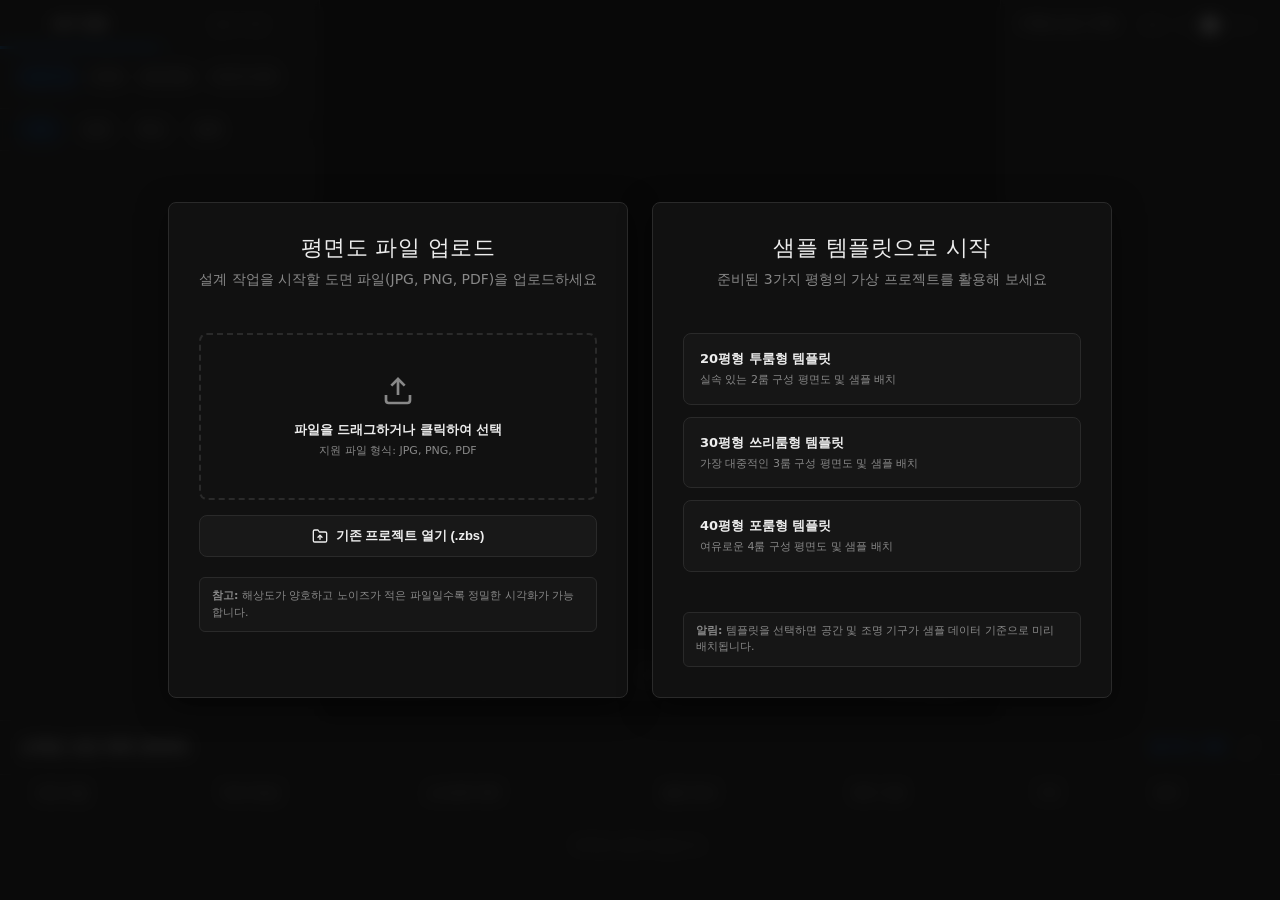
==== commit f041c879: "feat: 도면 업로드에 PDF 파일 지원 추가 PDF.js로 PDF 첫 페이지를 캔버스에 렌더링해 PNG로 변환한 뒤 기존 이미지 업로드 파이프라인에 그대로 태우도록 처리. 도면" ====
--- a/index.html
+++ b/index.html
@@ -25,6 +25,7 @@
   <link rel="stylesheet" type="text/css" href="style.css?v=29" />
   <script src="https://cdn.jsdelivr.net/npm/exceljs@4.4.0/dist/exceljs.min.js"></script>
   <script src="https://cdn.jsdelivr.net/npm/@supabase/supabase-js@2/dist/umd/supabase.min.js"></script>
+  <script src="https://cdn.jsdelivr.net/npm/pdfjs-dist@3.11.174/build/pdf.min.js"></script>
 </head>
 <body>
 
@@ -464,18 +465,18 @@
       <!-- Card 1: File Upload & Project Load -->
       <div class="upload-box" id="uploadBox">
         <h2 class="upload-title">평면도 파일 업로드</h2>
-        <p class="upload-subtitle">설계 작업을 시작할 도면 이미지 파일(JPG, PNG)을 업로드하세요</p>
-        
+        <p class="upload-subtitle">설계 작업을 시작할 도면 파일(JPG, PNG, PDF)을 업로드하세요</p>
+
         <div class="main-drop-zone" id="mainDropZone" style="margin-top: 20px; padding: 40px 20px;">
           <div class="drop-icon">
             <svg width="32" height="32" viewBox="0 0 24 24" fill="none" stroke="currentColor" stroke-width="2">
               <path d="M21 15v4a2 2 0 0 1-2 2H5a2 2 0 0 1-2-2v-4"/><polyline points="17 8 12 3 7 8"/><line x1="12" y1="3" x2="12" y2="15"/>
             </svg>
           </div>
-          <p class="drop-title">이미지를 드래그하거나 클릭하여 선택</p>
-          <p class="drop-hint">지원 이미지 형식: JPG, PNG</p>
-        </div>
-        <input type="file" id="fileInput" accept="image/png, image/jpeg" style="display:none;">
+          <p class="drop-title">파일을 드래그하거나 클릭하여 선택</p>
+          <p class="drop-hint">지원 파일 형식: JPG, PNG, PDF</p>
+        </div>
+        <input type="file" id="fileInput" accept="image/png, image/jpeg, application/pdf" style="display:none;">
         
         <div style="display: flex; justify-content: center; margin-top: 15px;">
           <button class="btn" id="btnLoadProjectFirst" style="width: 100%; height: 42px; justify-content: center; gap: 8px; font-weight: 600; border-color: var(--border); background-color: rgba(255, 255, 255, 0.03);">
@@ -1186,6 +1187,6 @@
 
 </div>
 
-<script src="app.js?v=69"></script>
+<script src="app.js?v=70"></script>
 </body>
 </html>
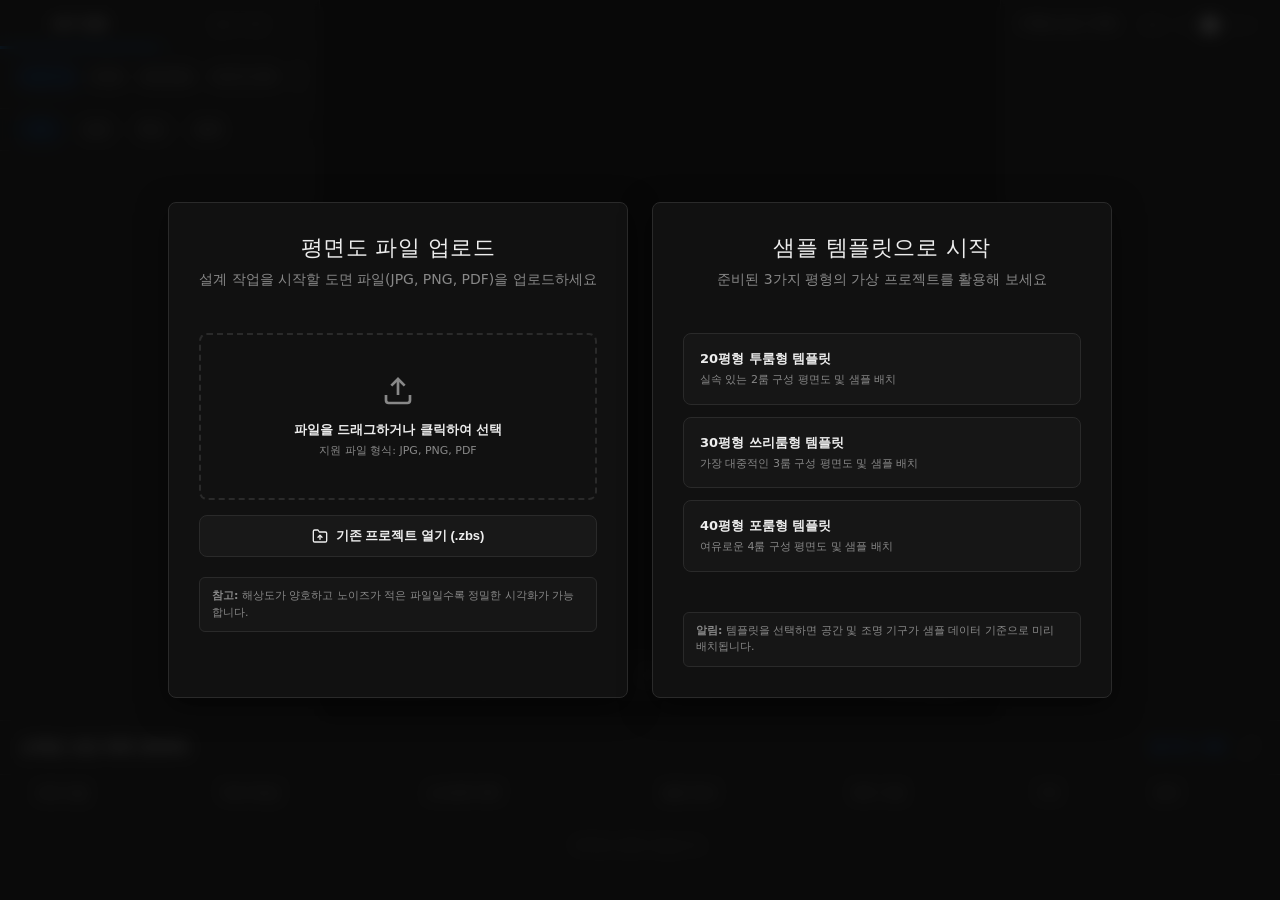
==== commit 3ee0228b: "fix: IoT 조명 사이드바에 "기타" 카테고리 탭 추가 레일스포트/회전매립등 등 category='etc'인 제품이 조회는 되지만 필터할 탭이 없어 화면에서 선택할 방법이 없었" ====
--- a/index.html
+++ b/index.html
@@ -211,6 +211,7 @@
           <div class="pill" data-category="direct">메인등</div>
           <div class="pill" data-category="multi">멀티매입등</div>
           <div class="pill" data-category="linebar">라인/마그네틱</div>
+          <div class="pill" data-category="etc">기타</div>
         </div>
       </div>
       
@@ -1187,6 +1188,6 @@
 
 </div>
 
-<script src="app.js?v=70"></script>
+<script src="app.js?v=71"></script>
 </body>
 </html>
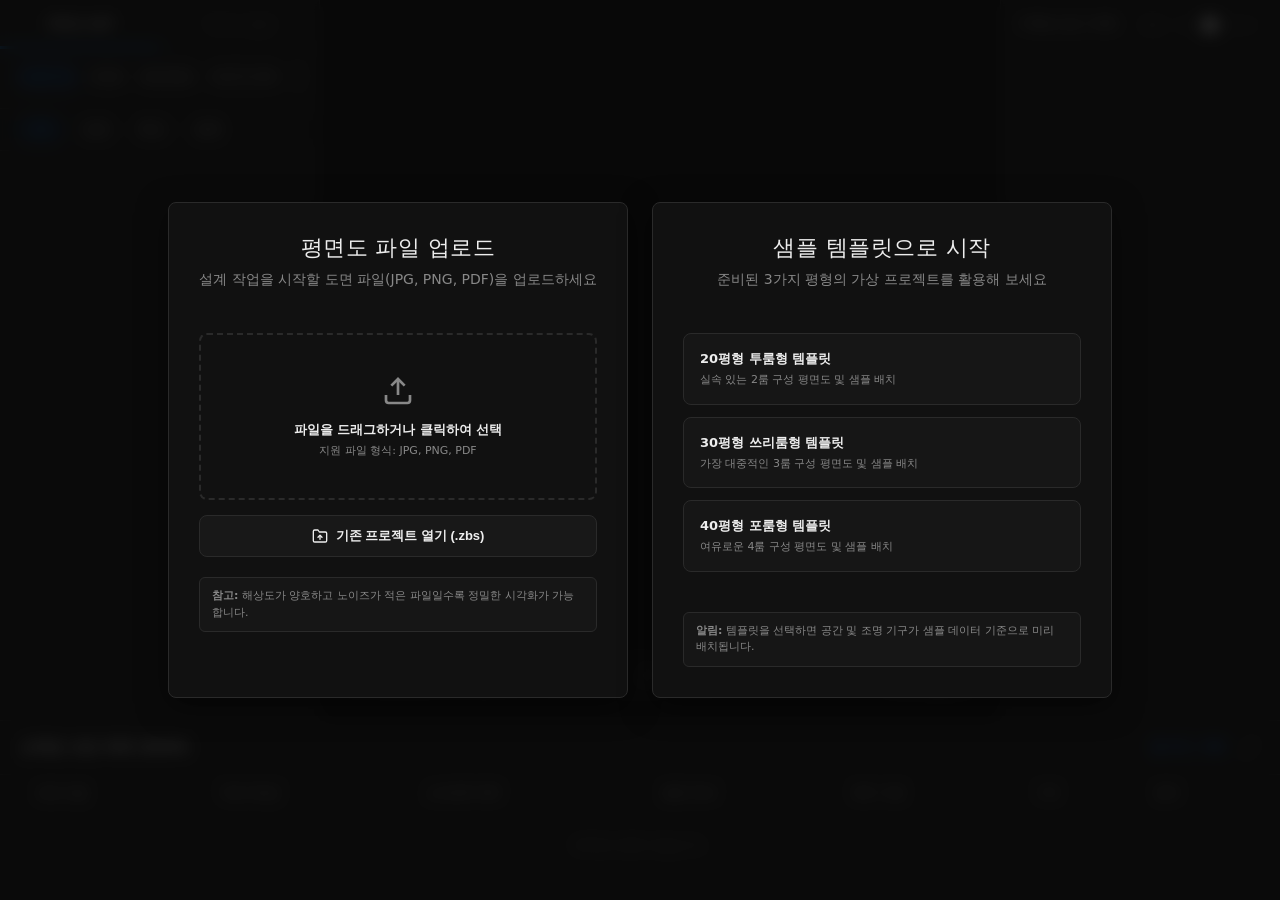
==== commit 44fa8b0d: "feat: Add Home Ludens lighting products, UI tabs, and update prices" ====
--- a/index.html
+++ b/index.html
@@ -201,8 +201,9 @@
     <!-- Left Sidebar: Fixture Library -->
     <div class="left-panel" id="leftPanel">
       <div class="library-tabs" id="libraryTabs">
-        <div class="library-tab active" data-line="zibis_iot">IoT 조명</div>
-        <div class="library-tab" data-line="zibis_general">일반 조명</div>
+        <div class="library-tab" data-line="home_ludens" id="tabHomeLudens" style="display: none;">홈루덴스 일반</div>
+        <div class="library-tab active" data-line="zibis_iot">지비스 IoT</div>
+        <div class="library-tab" data-line="zibis_general">지비스 일반</div>
         <div class="library-tab-indicator" id="libraryTabIndicator"></div>
       </div>
       <div class="category-pills-wrap" id="categoryPillsWrap">
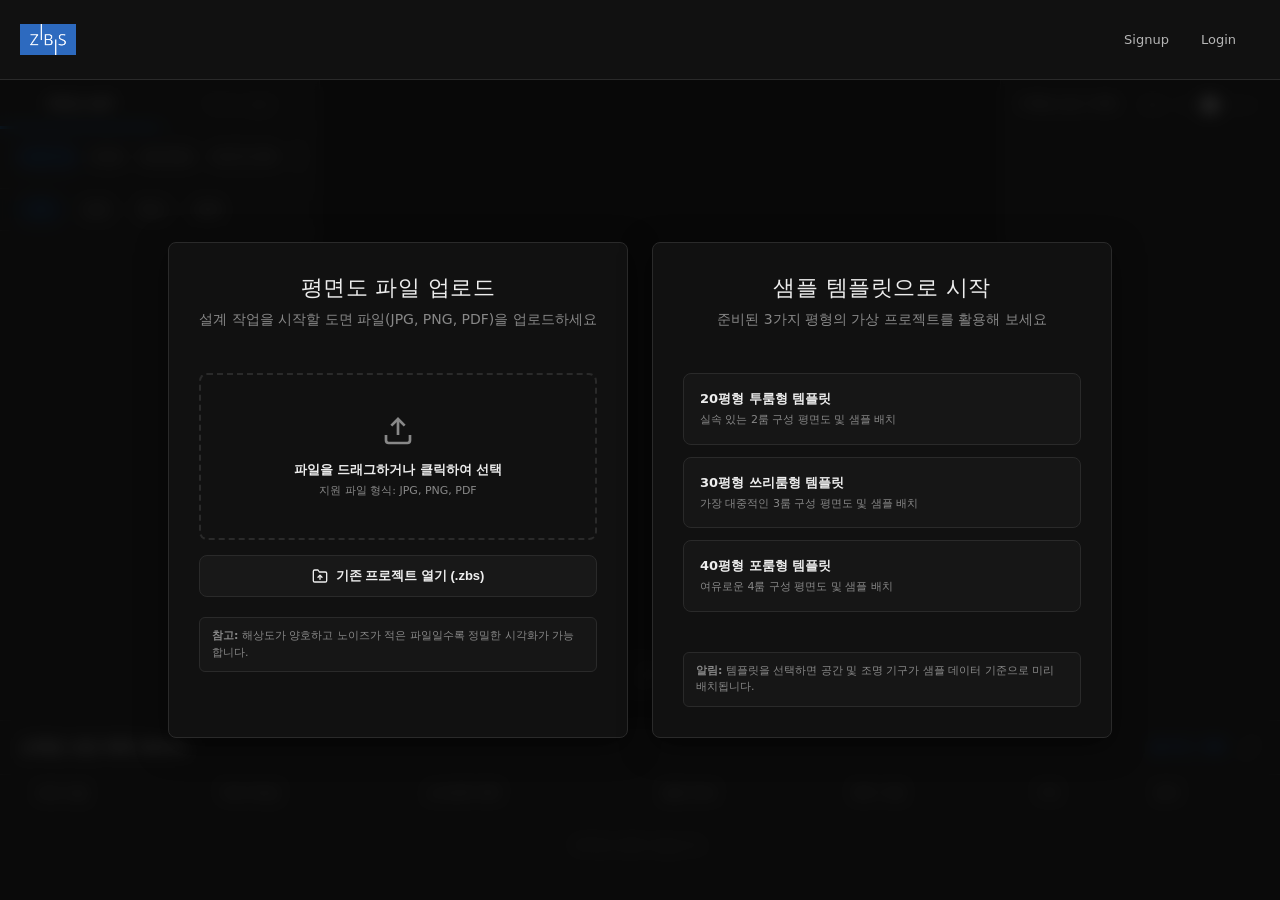
==== commit 93d18d52: "feat: 홈/스케일보정 화면에 topbar 상시 노출, 스케일보정 헤더 캔버스 내부로 이동 - .topbar(로고/로그인/회원가입)를 모든 화면에서 항상 노출하도록 변경 - 스케" ====
--- a/index.html
+++ b/index.html
@@ -22,7 +22,7 @@
   <meta property="og:image:height" content="630" />
   <meta name="twitter:card" content="summary_large_image" />
   <meta name="twitter:image" content="https://zibis-lighting-planner.pages.dev/share.png" />
-  <link rel="stylesheet" type="text/css" href="style.css?v=29" />
+  <link rel="stylesheet" type="text/css" href="style.css?v=30" />
   <script src="https://cdn.jsdelivr.net/npm/exceljs@4.4.0/dist/exceljs.min.js"></script>
   <script src="https://cdn.jsdelivr.net/npm/@supabase/supabase-js@2/dist/umd/supabase.min.js"></script>
   <script src="https://cdn.jsdelivr.net/npm/pdfjs-dist@3.11.174/build/pdf.min.js"></script>
@@ -32,9 +32,9 @@
 <div class="app-wrapper" id="appWrapper">
 
   <!-- Top Navigation Bar -->
-  <div class="topbar" style="position: relative; z-index: 300; display: none;">
+  <div class="topbar" style="position: relative; z-index: 300;">
     <div class="topbar-left" style="display:flex; align-items:center; gap:12px; position: relative;">
-      <button class="btn" id="btnHamburgerMenu" title="메뉴" style="background: none; border: none; color: var(--text-dim); cursor: pointer; display: flex; align-items: center; justify-content: center; padding: 6px; border-radius: 6px; transition: all 0.2s;">
+      <button class="btn" id="btnHamburgerMenu" title="메뉴" style="background: none; border: none; color: var(--text-dim); cursor: pointer; display: none; align-items: center; justify-content: center; padding: 6px; border-radius: 6px; transition: all 0.2s;">
         <svg width="20" height="20" viewBox="0 0 24 24" fill="none" stroke="currentColor" stroke-width="2.5" stroke-linecap="round" stroke-linejoin="round">
           <line x1="3" y1="12" x2="21" y2="12"></line>
           <line x1="3" y1="6" x2="21" y2="6"></line>
@@ -535,21 +535,23 @@
 
   <!-- Calibration Modal (Scale Calibration) -->
   <div class="calibrate-overlay" id="calibrateOverlay" style="display:none;">
-    <div class="calibrate-header">
-      <div style="display:flex; align-items:center;">
-        <button class="btn-icon" id="btnCalibrateBack" title="뒤로 가기" style="margin-right: 12px; background: none; border: none; color: var(--text); cursor: pointer; display: flex; align-items: center; justify-content: center; padding: 4px;">
-          <svg width="20" height="20" viewBox="0 0 24 24" fill="none" stroke="currentColor" stroke-width="2" stroke-linecap="round" stroke-linejoin="round">
-            <line x1="19" y1="12" x2="5" y2="12"></line>
-            <polyline points="12 19 5 12 12 5"></polyline>
-          </svg>
-        </button>
-        <span class="calibrate-title">스케일 보정 (Pixel to Meter)</span>
-      </div>
-      <button class="btn" id="btnCancelCalibrate">건너뛰기</button>
-    </div>
     <div class="calibrate-body">
       <div class="calibrate-canvas-wrap" id="calibrateCanvasWrap">
         <canvas id="calibrateCanvas"></canvas>
+
+        <!-- Floating Header (뒤로가기 / 타이틀 / 건너뛰기) — 캔버스 안으로 이동 -->
+        <div class="calibrate-canvas-header">
+          <div style="display:flex; align-items:center;">
+            <button class="btn-icon" id="btnCalibrateBack" title="뒤로 가기" style="margin-right: 12px; background: none; border: none; color: var(--text); cursor: pointer; display: flex; align-items: center; justify-content: center; padding: 4px;">
+              <svg width="20" height="20" viewBox="0 0 24 24" fill="none" stroke="currentColor" stroke-width="2" stroke-linecap="round" stroke-linejoin="round">
+                <line x1="19" y1="12" x2="5" y2="12"></line>
+                <polyline points="12 19 5 12 12 5"></polyline>
+              </svg>
+            </button>
+            <span class="calibrate-title">스케일 보정 (Pixel to Meter)</span>
+          </div>
+          <button class="btn" id="btnCancelCalibrate">건너뛰기</button>
+        </div>
 
         <!-- Floating Calibration Input Popup -->
         <div id="calibrateInputPopup" style="display: none; position: absolute; background: rgba(25, 25, 25, 0.95); border: 1px solid rgba(255, 255, 255, 0.15); border-radius: 8px; padding: 10px 12px; box-shadow: 0 8px 24px rgba(0, 0, 0, 0.5); z-index: 1000; width: 190px; box-sizing: border-box; color: #fff; pointer-events: auto;">
@@ -1189,6 +1191,6 @@
 
 </div>
 
-<script src="app.js?v=71"></script>
+<script src="app.js?v=73"></script>
 </body>
 </html>
--- a/style.css
+++ b/style.css
@@ -894,9 +894,9 @@
 .upload-overlay {
   position: absolute;
   left: 0;
-  top: 0;
+  top: 80px;
   width: 100%;
-  height: 100%;
+  height: calc(100% - 80px);
   background-color: rgba(10, 10, 10, 0.85);
   backdrop-filter: blur(8px);
   display: flex;
@@ -1143,23 +1143,31 @@
 .calibrate-overlay {
   position: absolute;
   left: 0;
-  top: 0;
+  top: 80px;
   width: 100%;
-  height: 100%;
+  height: calc(100% - 80px);
   background-color: rgba(10, 10, 10, 0.9);
   display: flex;
   flex-direction: column;
   z-index: 100;
 }
 
-.calibrate-header {
-  height: 80px;
+/* 스케일 보정 화면 상단 메뉴 — 전역 .topbar가 항상 노출되므로 캔버스 안쪽에 떠있는 바로 배치 */
+.calibrate-canvas-header {
+  position: absolute;
+  top: 16px;
+  left: 16px;
+  right: 16px;
+  height: 56px;
   background-color: var(--bg-panel);
-  border-bottom: 1px solid var(--border);
+  border: 1px solid var(--border);
+  border-radius: 8px;
+  padding: 0 16px;
   display: flex;
   align-items: center;
   justify-content: space-between;
-  padding: 0 20px;
+  box-shadow: var(--shadow);
+  z-index: 10;
 }
 
 .calibrate-title {
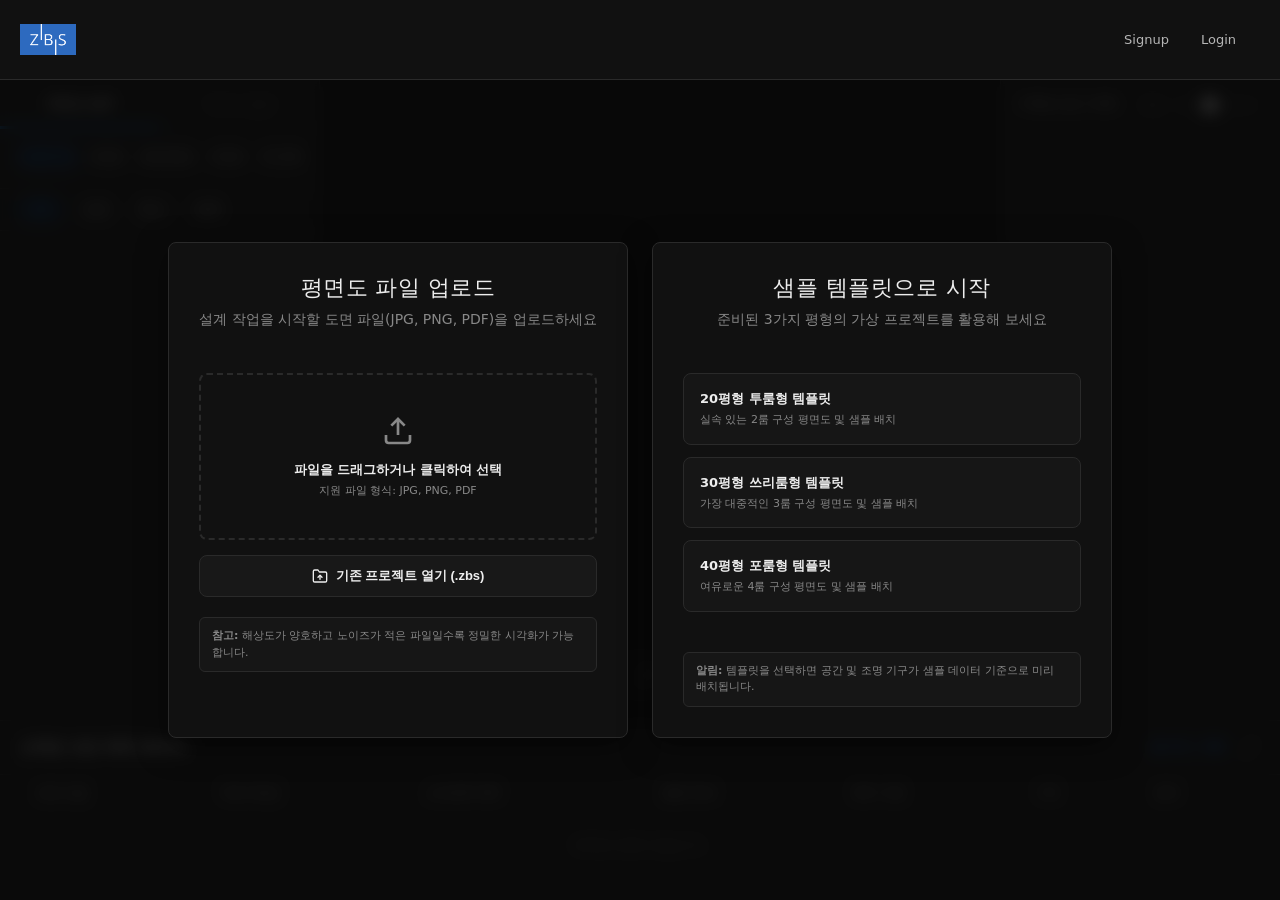
==== commit 744d8485: "feat: IoT 라인/마그네틱 탭 분리, 홈루덴스 견적서 제목 로고화, BOM 정렬/표시 개선 - IoT 조명 사이드바 "라인/마그네틱" 탭을 "라인등"(플렉시블·스타일컷)과  " ====
--- a/index.html
+++ b/index.html
@@ -211,7 +211,8 @@
           <div class="pill active" data-category="downlight">다운라이트</div>
           <div class="pill" data-category="direct">메인등</div>
           <div class="pill" data-category="multi">멀티매입등</div>
-          <div class="pill" data-category="linebar">라인/마그네틱</div>
+          <div class="pill" data-category="lineled">라인등</div>
+          <div class="pill" data-category="magnetic">마그네틱</div>
           <div class="pill" data-category="etc">기타</div>
         </div>
       </div>
@@ -1191,6 +1192,6 @@
 
 </div>
 
-<script src="app.js?v=73"></script>
+<script src="app.js?v=79"></script>
 </body>
 </html>
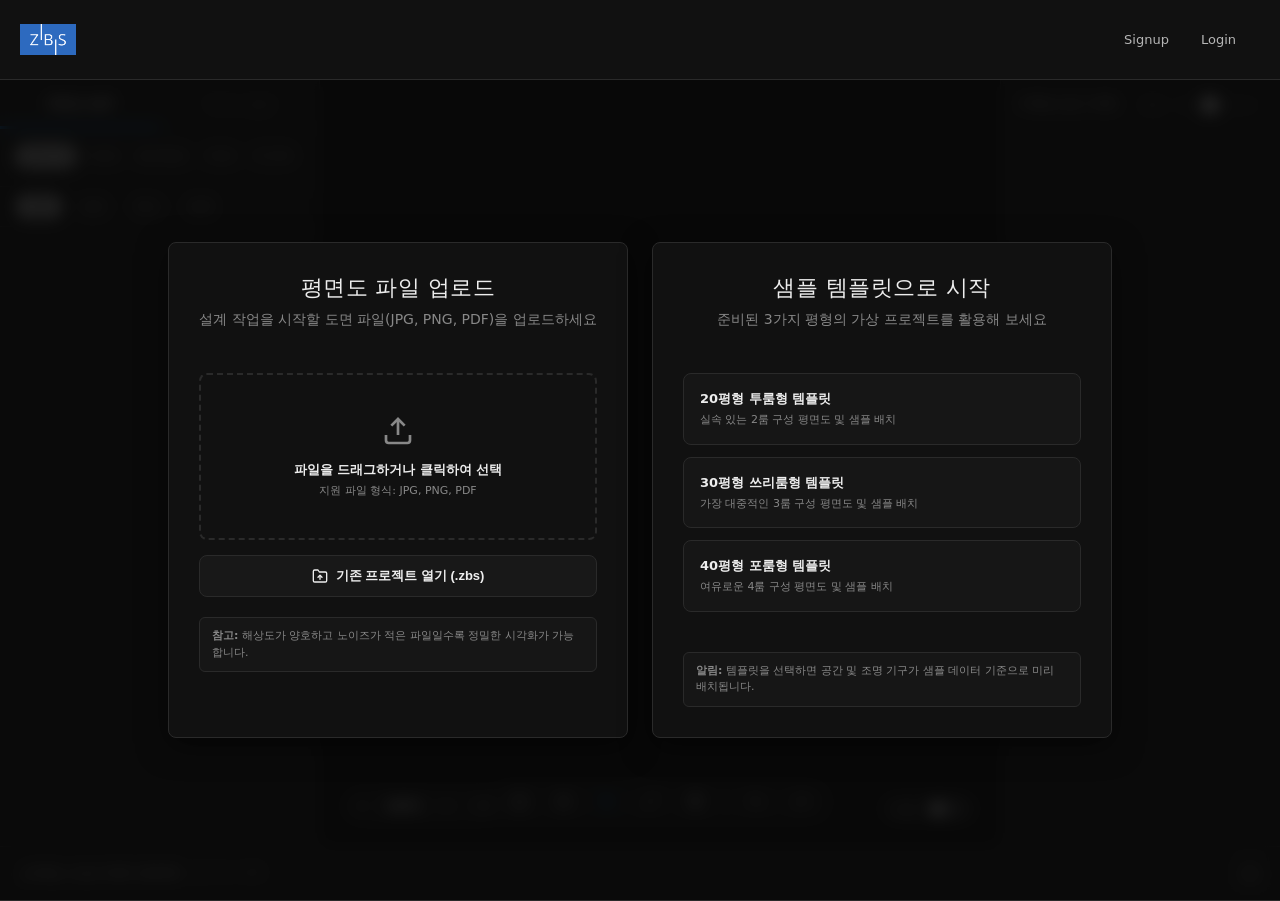
==== commit 9d5c996a: "feat: BOM 패널 접기/펼치기, 공간 목록 카드 리디자인, 태그 스타일 통일 - BOM 하단 패널: 기본은 헤더(54px)만 노출해 캔버스를 넓게 쓰고, 헤더 전체를   클릭" ====
--- a/index.html
+++ b/index.html
@@ -22,7 +22,7 @@
   <meta property="og:image:height" content="630" />
   <meta name="twitter:card" content="summary_large_image" />
   <meta name="twitter:image" content="https://zibis-lighting-planner.pages.dev/share.png" />
-  <link rel="stylesheet" type="text/css" href="style.css?v=30" />
+  <link rel="stylesheet" type="text/css" href="style.css?v=41" />
   <script src="https://cdn.jsdelivr.net/npm/exceljs@4.4.0/dist/exceljs.min.js"></script>
   <script src="https://cdn.jsdelivr.net/npm/@supabase/supabase-js@2/dist/umd/supabase.min.js"></script>
   <script src="https://cdn.jsdelivr.net/npm/pdfjs-dist@3.11.174/build/pdf.min.js"></script>
@@ -411,53 +411,54 @@
 
   <!-- Bottom Panel: BOM Table -->
   <div class="bottom-panel" id="bottomPanel">
-    <div class="panel-header" style="justify-content: space-between; align-items: center; display: flex;">
-      <div style="display: flex; align-items: center; gap: 16px;">
-        <span>선택된 조명 목록 (BOM)</span>
-        <div class="bom-filter-tags" id="bomFilterTags" style="display:flex; align-items:center; gap:6px;">
-          <!-- Dynamically populated space tags -->
-        </div>
-      </div>
-      <div style="display:flex; align-items:center; gap:12px;">
-        <span style="font-size:12px; color:var(--accent); font-weight:700;" id="bomSummaryText">총 0개 | 0W</span>
-        <button class="btn-icon" id="btnMaximizeBOM" title="BOM 확대" style="background:none; border:none; color:var(--text-dim); cursor:pointer; display:flex; align-items:center; padding: 4px;">
-          <svg width="14" height="14" viewBox="0 0 24 24" fill="none" stroke="currentColor" stroke-width="2" stroke-linecap="round" stroke-linejoin="round">
-            <polyline points="15 3 21 3 21 9"/>
-            <polyline points="9 21 3 21 3 15"/>
-            <line x1="21" y1="3" x2="14" y2="10"/>
-            <line x1="3" y1="21" x2="10" y2="14"/>
-          </svg>
-        </button>
-      </div>
-    </div>
-    <!-- BOM Toast Message (Option C) -->
-    <div id="bomToastMessage" style="display: none; background: var(--accent-light); border: 1px solid var(--accent); border-radius: 8px; padding: 10px 16px; margin: 10px 16px; color: var(--text); font-size: 12px; align-items: center; justify-content: space-between;">
-      <div style="display: flex; align-items: center; gap: 8px;">
-        <span style="font-size: 14px;">💡</span>
-        <span>마그네틱 레일 설치 시 필수 부자재(전원선, 연결선, 마감캡)가 자동으로 견적에 포함됩니다.</span>
-      </div>
-      <button style="background: none; border: none; color: var(--text-dim); cursor: pointer; font-size: 14px; font-weight: bold; padding: 0 4px;" onclick="dismissBOMToast()">×</button>
-    </div>
-    <div class="bom-table-wrap">
-      <table class="bom-table">
-        <thead>
-          <tr>
-            <th>조명 모델</th>
-            <th>구분 (타입)</th>
-            <th>소비전력 (W)</th>
-            <th>광량 (lm)</th>
-            <th>배치 수량</th>
-            <th>가격</th>
-            <th>동작</th>
-          </tr>
-        </thead>
-        <tbody id="bomTableBody">
-          <!-- Filled dynamically via JS -->
-          <tr>
-            <td colspan="7" style="text-align:center; color:var(--text-dim); padding:24px;">배치된 조명이 없습니다.</td>
-          </tr>
-        </tbody>
-      </table>
+    <!-- 헤더 전체가 펼치기/접기 클릭 영역 (Figma node 1:364 / 3:37) -->
+    <div class="panel-header" id="bomPanelHeader" role="button" tabindex="0" aria-expanded="false" aria-controls="bomPanelBody" title="클릭하여 BOM 펼치기">
+      <div class="bom-header-left">
+        <span class="bom-header-title">선택된 조명 목록 (BOM)</span>
+        <span class="bom-header-summary" id="bomSummaryText">총 0개 | 0W</span>
+      </div>
+      <div class="bom-header-right">
+        <span class="bom-header-total" id="bomHeaderTotal"></span>
+        <span class="bom-toggle-btn" id="btnMaximizeBOM" aria-hidden="true">
+          <img src="img/bom_chevron.svg" alt="">
+        </span>
+      </div>
+    </div>
+
+    <!-- 펼쳤을 때만 보이는 본문 (Figma node 3:36) -->
+    <div class="bom-body" id="bomPanelBody">
+      <div class="bom-filter-tags" id="bomFilterTags">
+        <!-- Dynamically populated space tags -->
+      </div>
+      <!-- BOM Toast Message (Option C) -->
+      <div id="bomToastMessage" style="display: none; background: var(--accent-light); border: 1px solid var(--accent); border-radius: 8px; padding: 10px 16px; margin: 0 20px 10px; color: var(--text); font-size: 12px; align-items: center; justify-content: space-between;">
+        <div style="display: flex; align-items: center; gap: 8px;">
+          <span style="font-size: 14px;">💡</span>
+          <span>마그네틱 레일 설치 시 필수 부자재(전원선, 연결선, 마감캡)가 자동으로 견적에 포함됩니다.</span>
+        </div>
+        <button style="background: none; border: none; color: var(--text-dim); cursor: pointer; font-size: 14px; font-weight: bold; padding: 0 4px;" onclick="dismissBOMToast()">×</button>
+      </div>
+      <div class="bom-table-wrap">
+        <table class="bom-table">
+          <thead>
+            <tr>
+              <th>조명 모델</th>
+              <th>구분 (타입)</th>
+              <th>소비전력 (W)</th>
+              <th>광량 (lm)</th>
+              <th>배치 수량</th>
+              <th>가격</th>
+              <th>동작</th>
+            </tr>
+          </thead>
+          <tbody id="bomTableBody">
+            <!-- Filled dynamically via JS -->
+            <tr>
+              <td colspan="7" style="text-align:center; color:var(--text-dim); padding:24px;">배치된 조명이 없습니다.</td>
+            </tr>
+          </tbody>
+        </table>
+      </div>
     </div>
   </div>
 
@@ -1192,6 +1193,6 @@
 
 </div>
 
-<script src="app.js?v=79"></script>
+<script src="app.js?v=87"></script>
 </body>
 </html>
--- a/style.css
+++ b/style.css
@@ -233,15 +233,94 @@
   height: 100%;
 }
 
+/* BOM 패널 헤더 — 헤더 전체가 펼치기/접기 클릭 영역 (Figma node 1:364 / 3:37) */
 .panel-header {
   height: 54px;
-  display: flex;
-  align-items: center;
-  padding: 0 20px;
+  flex-shrink: 0;
+  display: flex;
+  align-items: center;
+  justify-content: space-between;
+  padding: 0 13px 0 20px;
+  border-bottom: 1px solid #2a2a2a;
+  cursor: pointer;
+  user-select: none;
+}
+
+.panel-header:hover .bom-toggle-btn {
+  background-color: #232323;
+}
+
+.bom-header-left {
+  display: flex;
+  align-items: center;
+  gap: 10px;
+  min-width: 0;
+}
+
+.bom-header-title {
   font-size: 14px;
-  font-weight: 700;
-  border-bottom: 1px solid var(--border);
+  font-weight: 500;
+  color: rgba(237, 237, 237, 0.8);
   letter-spacing: 0.5px;
+  white-space: nowrap;
+}
+
+.bom-header-summary {
+  font-size: 12px;
+  font-weight: 400;
+  color: #676767;
+  letter-spacing: 0.5px;
+  white-space: nowrap;
+}
+
+.bom-header-right {
+  display: flex;
+  align-items: center;
+  gap: 12px;
+  flex-shrink: 0;
+}
+
+/* 총 예상 비용 (Figma node 1:437 / 2:14) — 비회원은 '회원가입하고 확인'이 링크로 노출 */
+.bom-header-total {
+  font-size: 14px;
+  color: rgba(237, 237, 237, 0.8);
+  letter-spacing: 0.5px;
+  white-space: nowrap;
+}
+
+.bom-header-total .bom-signup-link {
+  color: #0070f3;
+  text-decoration: underline;
+  cursor: pointer;
+}
+
+.bom-header-total .bom-signup-link:hover {
+  color: var(--accent-hover);
+}
+
+.bom-toggle-btn {
+  width: 34px;
+  height: 34px;
+  background-color: #1a1a1a;
+  border-radius: 4px;
+  display: inline-flex;
+  align-items: center;
+  justify-content: center;
+  flex-shrink: 0;
+  transition: background-color 0.15s ease;
+}
+
+/* 셰브론 SVG는 preserveAspectRatio="none"이라 원본 비율(14.5:8.5)대로 크기 지정 */
+.bom-toggle-btn img {
+  display: block;
+  width: 14.5px;
+  height: 8.5px;
+  transition: transform 0.25s ease;
+}
+
+/* 펼쳐진 상태에서는 셰브론을 뒤집어 '접기'를 표시 */
+.app-wrapper.bom-expanded .bom-toggle-btn img {
+  transform: rotate(180deg);
 }
 
 .library-tabs {
@@ -316,10 +395,9 @@
 .pill {
   padding: 5px 6px;
   background-color: var(--bg-card);
-  border: 1px solid var(--border);
   border-radius: 20px;
   font-size: 10px;
-  font-weight: 600;
+  font-weight: 400;
   color: var(--text-dim);
   cursor: pointer;
   white-space: nowrap;
@@ -327,9 +405,9 @@
 }
 
 .pill.active {
-  background-color: var(--accent-light);
-  border-color: var(--accent);
-  color: var(--accent);
+  background-color: rgba(255, 255, 255, 0.7);
+  color: #000000;
+  font-weight: 600;
 }
 
 .fixture-list {
@@ -356,7 +434,6 @@
   align-items: center;
   gap: 12px;
   background-color: var(--bg-card);
-  border: 1px solid var(--border);
   border-radius: var(--radius);
   padding: 12px;
   cursor: grab;
@@ -612,13 +689,11 @@
   bottom: 20px !important;
   top: auto !important;
   background-color: #111;
-  border: 1px solid #2e2e2e;
-  border-radius: 8px;
+  border-radius: 100px;
   padding: 10px 17px 9px 16px;
   display: flex;
   align-items: center;
   gap: 14px;
-  box-shadow: var(--shadow);
   z-index: 10;
   user-select: none;
 }
@@ -744,59 +819,205 @@
   border-radius: 2px;
 }
 
+/* 구획된 공간 목록 카드 (Figma node 1:362) */
 .zone-item {
   display: flex;
+  flex-direction: column;
+  gap: 11px;
+  background-color: #1a1a1a;
+  border-radius: 8px;
+  padding: 10px 12px 9px;
+  font-size: 10px;
+}
+
+.zone-card-row {
+  display: flex;
   align-items: center;
   justify-content: space-between;
-  background-color: var(--bg-card);
-  border: 1px solid var(--border);
-  border-radius: 8px;
-  padding: 10px 12px;
-  font-size: 12px;
-}
-
+  gap: 8px;
+}
+
+/* Row 1: 색상 바 + 공간명 + 표시/숨김 토글 */
 .zone-item-left {
   display: flex;
   align-items: center;
   gap: 8px;
+  min-width: 0;
 }
 
 .zone-color-indicator {
-  width: 12px;
+  width: 2px;
+  height: 14px;
+  border-radius: 1px;
+  flex-shrink: 0;
+}
+
+.zone-name {
+  font-size: 14px;
+  font-weight: 400;
+  color: #ffffff;
+  white-space: nowrap;
+  overflow: hidden;
+  text-overflow: ellipsis;
+}
+
+.zone-visible-toggleBtn {
+  background: none;
+  border: none;
+  padding: 0;
+  cursor: pointer;
+  display: inline-flex;
+  align-items: center;
+  justify-content: center;
+  flex-shrink: 0;
+  /* 두 아이콘 높이가 달라도 행이 흔들리지 않도록 버튼 크기 고정 */
+  width: 17px;
+  height: 15px;
+  transition: opacity 0.15s ease;
+}
+
+/* 아이콘 SVG는 preserveAspectRatio="none"이라 원본 비율대로 크기 지정
+   (눈 17.2:12.2 / 안보임 17.2:15.2 — 사선 때문에 안보임 아이콘이 더 높음) */
+.zone-visible-toggleBtn img {
+  display: block;
+  width: 17px;
   height: 12px;
-  border-radius: 50%;
-}
-
-.zone-name {
-  font-weight: 700;
-}
-
-.zone-meta {
+}
+
+.zone-visible-toggleBtn.hidden-state img {
+  height: 15px;
+}
+
+.zone-visible-toggleBtn:hover {
+  opacity: 0.7;
+}
+
+/* Row 1 우측: 스위치 개수 선택 */
+.zone-switch-group {
+  display: flex;
+  align-items: center;
+  gap: 10px;
+  flex-shrink: 0;
+}
+
+.zone-switch-label {
   font-size: 10px;
-  color: var(--text-dim);
-  margin-top: 2px;
-}
-
-.zone-lux-badge {
-  padding: 4px 8px;
+  color: #676767;
+}
+
+.zone-switch-select {
+  width: 57px;
+  height: 23px;
+  background-color: #1a1a1a;
+  border: 0.5px solid #404040;
   border-radius: 4px;
+  color: #ffffff;
   font-size: 10px;
-  font-weight: 700;
-}
-
-.zone-lux-badge.low {
-  background-color: rgba(255, 59, 48, 0.15);
+  font-family: inherit;
+  padding: 0 8px;
+  cursor: pointer;
+  outline: none;
+  -webkit-appearance: none;
+  appearance: none;
+  background-image: url('img/zone_chevron.svg');
+  background-repeat: no-repeat;
+  background-position: right 8px center;
+  background-size: 7px 4px;
+}
+
+/* Row 2: 조도 정보 + 충족 상태 */
+.zone-lux-info {
+  display: flex;
+  align-items: center;
+  gap: 5px;
+  min-width: 0;
+}
+
+.zone-lux-label {
+  font-size: 10px;
+  color: #676767;
+  flex-shrink: 0;
+}
+
+.zone-lux-values {
+  display: flex;
+  align-items: center;
+  gap: 6px;
+  font-size: 10px;
+  color: #676767;
+  white-space: nowrap;
+}
+
+.zone-lux-divider {
+  width: 1px;
+  height: 8px;
+  background-color: #676767;
+  flex-shrink: 0;
+}
+
+.zone-status {
+  font-size: 10px;
+  flex-shrink: 0;
+}
+
+.zone-status.low {
   color: #ff3b30;
 }
 
-.zone-lux-badge.adequate {
-  background-color: rgba(242, 162, 0, 0.15);
+.zone-status.adequate {
   color: #f2a200;
 }
 
-.zone-lux-badge.bright {
-  background-color: rgba(52, 199, 89, 0.15);
-  color: #34c759;
+.zone-status.bright {
+  color: #14ae2e;
+}
+
+/* Row 3: 면적 + 편집/삭제 */
+.zone-area {
+  font-size: 10px;
+  color: #676767;
+}
+
+.zone-actions {
+  display: flex;
+  align-items: center;
+  gap: 7px; /* 편집 아이콘을 삭제 아이콘에서 6px 더 왼쪽으로 (기본 1px + 6px) */
+  height: 23px;
+  padding: 0 2px;
+  flex-shrink: 0;
+}
+
+.zone-actions button {
+  width: 19px;
+  height: 19px;
+  background: none;
+  border: none;
+  padding: 0;
+  cursor: pointer;
+  display: inline-flex;
+  align-items: center;
+  justify-content: center;
+  transition: opacity 0.15s ease;
+}
+
+/* 아이콘 SVG는 여백 없이 글리프만 잘려있고 preserveAspectRatio="none"이라,
+   각 글리프의 실제 비율(연필 12.8:13.8, 휴지통 12.8:14.8)대로 크기를 지정해야 찌그러지지 않음 */
+.zone-actions button img {
+  display: block;
+}
+
+.zone-edit-btn img {
+  width: 13px;
+  height: 14px;
+}
+
+.zone-delete-btn img {
+  width: 13px;
+  height: 15px;
+}
+
+.zone-actions button:hover {
+  opacity: 0.7;
 }
 
 /* Floating height popups */
@@ -1310,14 +1531,28 @@
 }
 
 /* Bottom Area: BOM List */
+/* 기본은 헤더만 노출해 캔버스를 최대한 넓게 쓰고, 헤더 클릭 시 크게 펼침 */
 .bottom-panel {
-  height: 180px;
+  height: 54px;
   flex-shrink: 0;
   background-color: var(--bg-panel);
   border-top: 1px solid var(--border);
   display: flex;
   flex-direction: column;
   z-index: 5;
+  transition: height 0.25s ease;
+}
+
+.bom-body {
+  display: none;
+  flex: 1;
+  min-height: 0;
+  flex-direction: column;
+  padding-top: 12px;
+}
+
+.app-wrapper.bom-expanded .bom-body {
+  display: flex;
 }
 
 .bom-table-wrap {
@@ -1355,20 +1590,22 @@
 }
 
 /* BOM Filter Tags */
+/* 공간 필터 태그 — 헤더가 클릭 영역이 되면서 본문 상단으로 이동 (Figma node 3:68) */
 .bom-filter-tags {
   display: flex;
   align-items: center;
   gap: 6px;
+  flex-shrink: 0;
+  padding: 0 20px 12px;
 }
 
 .bom-filter-tag {
   font-size: 11px;
-  font-weight: 600;
+  font-weight: 400;
   padding: 4px 10px;
   border-radius: 12px;
   cursor: pointer;
   background-color: rgba(255, 255, 255, 0.04);
-  border: 1px solid var(--border);
   color: var(--text-dim);
   transition: all 0.15s ease;
   user-select: none;
@@ -1377,13 +1614,12 @@
 .bom-filter-tag:hover {
   background-color: rgba(255, 255, 255, 0.08);
   color: var(--text);
-  border-color: var(--text-dim);
 }
 
 .bom-filter-tag.active {
-  background-color: var(--accent);
-  border-color: var(--accent);
-  color: #fff;
+  background-color: rgba(255, 255, 255, 0.7);
+  color: #000000;
+  font-weight: 600;
 }
 
 /* Alignment grid snapping lines indicators */
@@ -1411,34 +1647,32 @@
 
 .sub-pill {
   font-size: 11px;
-  font-weight: 600;
+  font-weight: 400;
   padding: 4px 12px;
   border-radius: 12px;
   cursor: pointer;
   background-color: var(--bg-card);
-  border: 1px solid var(--border);
   color: var(--text-dim);
   transition: all 0.15s ease;
 }
 
 .sub-pill:hover {
   color: var(--text);
-  border-color: var(--text-dim);
 }
 
 .sub-pill.active {
-  background-color: var(--accent-light);
-  border-color: var(--accent);
-  color: var(--accent);
-}
-
-/* BOM Maximization */
+  background-color: rgba(255, 255, 255, 0.7);
+  color: #000000;
+  font-weight: 600;
+}
+
+/* BOM Maximization — 펼쳤을 때 추가한 제품을 한눈에 볼 수 있도록 크게 노출 */
 .app-wrapper.bom-expanded .main-layout {
-  height: calc(100vh - 80px - 50vh) !important;
+  height: calc(100vh - 80px - 70vh) !important;
 }
 
 .app-wrapper.bom-expanded .bottom-panel {
-  height: 50vh !important;
+  height: 70vh !important;
 }
 
 /* Light Tooltip */
@@ -1480,12 +1714,10 @@
   flex-direction: row;
   align-items: center;
   background-color: rgba(17, 17, 17, 0.85);
-  border: 1px solid var(--border);
-  border-radius: 30px;
+  border-radius: 100px;
   padding: 6px 16px;
   z-index: 10;
   box-sizing: border-box;
-  box-shadow: 0 8px 32px 0 rgba(0, 0, 0, 0.6) !important;
   backdrop-filter: blur(12px);
   -webkit-backdrop-filter: blur(12px);
   gap: 8px !important;
@@ -1828,13 +2060,11 @@
   left: 20px;
   bottom: 20px;
   background-color: var(--bg-panel);
-  border: 1px solid var(--border);
-  border-radius: 8px;
+  border-radius: 100px;
   padding: 6px 8px;
   display: flex;
   align-items: center;
   gap: 6px;
-  box-shadow: var(--shadow);
   z-index: 10;
   user-select: none;
 }
